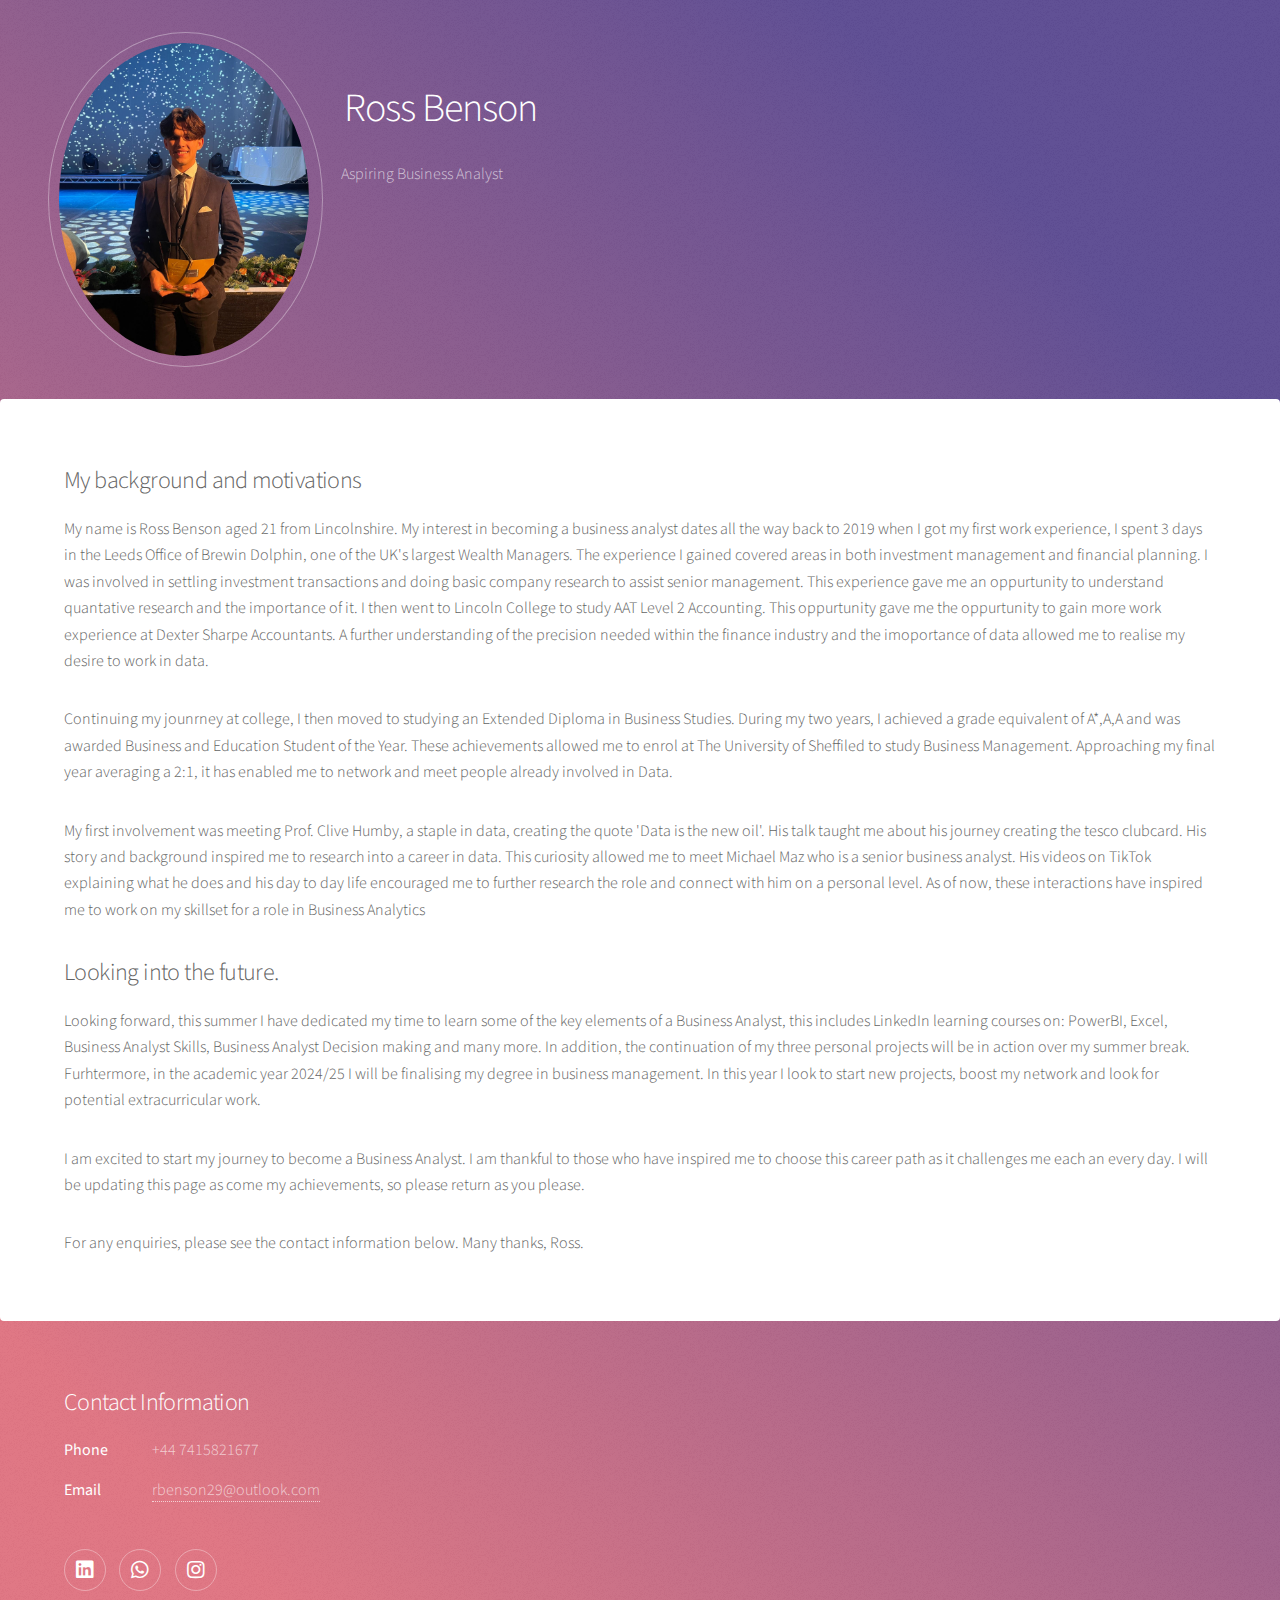
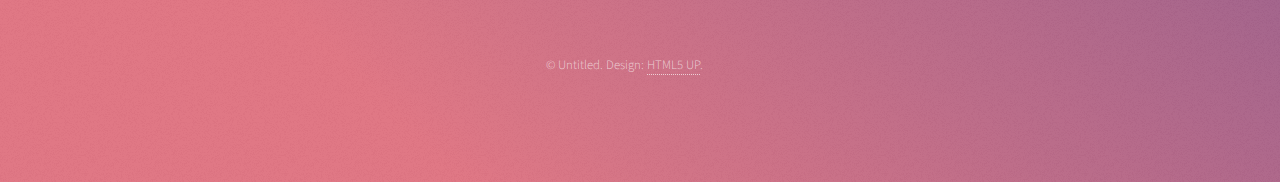
==== generic.html @ bcd122ef "Add files via upload" ====
<!DOCTYPE HTML>
<!--
	Stellar by HTML5 UP
	html5up.net | @ajlkn
	Free for personal and commercial use under the CCA 3.0 license (html5up.net/license)
-->
<html>
	<head>
		<title>Ross Benson - Information Page</title>
		<meta charset="utf-8" />
		<meta name="viewport" content="width=device-width, initial-scale=1, user-scalable=no" />
		<link rel="stylesheet" href="assets/css/main.css" />
		<noscript><link rel="stylesheet" href="assets/css/noscript.css" /></noscript>
	</head>
	<body class="is-preload">

		<!-- Wrapper -->
			<div id="wrapper">

				<!-- Header -->		
			</div>
			<section id="intro" class="main">
				<div class="spotlight">
					<div class="content">
						<header class="major">
						</header>
						<ul class="actions">
					<div style="display: flex; align-items: flex-start;">	
					<span class="image"><img src="images/Profilephoto.jpeg" alt="" style="margin-right: 2px; width: 250px;"/></span>
					<div>
						</header>
							<br>
							<br>
								<h1>&nbsp;&nbsp;&nbsp;Ross Benson</h1>
								<p>&nbsp;&nbsp;&nbsp;&nbsp;&nbsp;&nbsp;Aspiring Business Analyst</p>
					</div>
				</div>
			</section>
			

				<!-- Main -->
					<div id="main">

						<!-- Content -->
							<section id="content" class="main">
								<h2>My background and motivations</h2>
								<p>My name is Ross Benson aged 21 from Lincolnshire. My interest in becoming a business analyst dates all the way back to 2019 when I got my first work experience, I spent 3 days in the Leeds Office of Brewin Dolphin, one of the UK's largest Wealth Managers. The experience I gained covered areas in both investment management and financial planning. I was involved in settling investment transactions and doing basic company research to assist senior management. This experience gave me an oppurtunity to understand quantative research and the importance of it. I then went to Lincoln College to study AAT Level 2 Accounting. This oppurtunity gave me the oppurtunity to gain more work experience at Dexter Sharpe Accountants. A further understanding of the precision needed within the finance industry and the imoportance of data allowed me to realise my desire to work in data. </p>
								<p>Continuing my jounrney at college, I then moved to studying an Extended Diploma in Business Studies. During my two years, I achieved a grade equivalent of A*,A,A and was awarded Business and Education Student of the Year. These achievements allowed me to enrol at The University of Sheffiled to study Business Management. Approaching my final year averaging a 2:1, it has enabled me to network and meet people already involved in Data. </p>
								<p>My first involvement was meeting Prof. Clive Humby, a staple in data, creating the quote 'Data is the new oil'. His talk taught me about his journey creating the tesco clubcard. His story and background inspired me to research into a career in data. This curiosity allowed me to meet Michael Maz who is a senior business analyst. His videos on TikTok explaining what he does and his day to day life encouraged me to further research the role and connect with him on a personal level. As of now, these interactions have inspired me to work on my skillset for a role in Business Analytics </p>
								<h2>Looking into the future.</h2>
								<p>Looking forward, this summer I have dedicated my time to learn some of the key elements of a Business Analyst, this includes LinkedIn learning courses on: PowerBI, Excel, Business Analyst Skills, Business Analyst Decision making and many more. In addition, the continuation of my three personal projects will be in action over my summer break. Furhtermore, in the academic year 2024/25 I will be finalising my degree in business management. In this year I look to start new projects, boost my network and look for potential extracurricular work.</p>
								<p>I am excited to start my journey to become a Business Analyst. I am thankful to those who have inspired me to choose this career path as it challenges me each an every day. I will be updating this page as come my achievements, so please return as you please.</p>
								<p>For any enquiries, please see the contact information below. Many thanks, Ross.</p>
							</section>

					</div>
				<!-- Footer -->
				<footer id="footer">
					<section>
						<h2>Contact Information</h2>
						<dl class="alt">
							<dt>Phone</dt>
							<dd>+44 7415821677</dd>
							<dt>Email</dt>
							<dd><a href="#">rbenson29@outlook.com</a></dd>
						</dl>
						<ul class="icons">
							<li><a href="https://www.linkedin.com/in/ross-benson-43088316a" class="icon brands fa-linkedin alt"><span class="label">LinkedIn</span></a></li>
								<li><a href="https://wa.link/rz2y3f" class="icon brands fa-whatsapp alt"><span class="label">Facebook</span></a></li>
								<li><a href="https://www.instagram.com/rbenson__/" class="icon brands fa-instagram alt"><span class="label">Instagram</span></a></li>
						</ul>
					</section>
					<p class="copyright">&copy; Untitled. Design: <a href="https://html5up.net">HTML5 UP</a>.</p>
				</footer>

		</div>

		<!-- Scripts -->
			<script src="assets/js/jquery.min.js"></script>
			<script src="assets/js/jquery.scrollex.min.js"></script>
			<script src="assets/js/jquery.scrolly.min.js"></script>
			<script src="assets/js/browser.min.js"></script>
			<script src="assets/js/breakpoints.min.js"></script>
			<script src="assets/js/util.js"></script>
			<script src="assets/js/main.js"></script>

	</body>
</html>
---- assets/css/main.css ----
@import url(fontawesome-all.min.css);
@import 'https://fonts.googleapis.com/css?family=Source+Sans+Pro:300,400';

/*
	Stellar by HTML5 UP
	html5up.net | @ajlkn
	Free for personal and commercial use under the CCA 3.0 license (html5up.net/license)
*/

html, body, div, span, applet, object,
iframe, h1, h2, h3, h4, h5, h6, p, blockquote,
pre, a, abbr, acronym, address, big, cite,
code, del, dfn, em, img, ins, kbd, q, s, samp,
small, strike, strong, sub, sup, tt, var, b,
u, i, center, dl, dt, dd, ol, ul, li, fieldset,
form, label, legend, table, caption, tbody,
tfoot, thead, tr, th, td, article, aside,
canvas, details, embed, figure, figcaption,
footer, header, hgroup, menu, nav, output, ruby,
section, summary, time, mark, audio, video {
	margin: 0;
	padding: 0;
	border: 0;
	font-size: 100%;
	font: inherit;
	vertical-align: baseline;}

article, aside, details, figcaption, figure,
footer, header, hgroup, menu, nav, section {
	display: block;}

body {
	line-height: 1;
}

ol, ul {
	list-style: none;
}

blockquote, q {
	quotes: none;
}

	blockquote:before, blockquote:after, q:before, q:after {
		content: '';
		content: none;
	}

table {
	border-collapse: collapse;
	border-spacing: 0;
}

body {
	-webkit-text-size-adjust: none;
}

mark {
	background-color: transparent;
	color: inherit;
}

input::-moz-focus-inner {
	border: 0;
	padding: 0;
}

input, select, textarea {
	-moz-appearance: none;
	-webkit-appearance: none;
	-ms-appearance: none;
	appearance: none;
}

/* Basic */

	@-ms-viewport {
		width: device-width;
	}

	body {
		-ms-overflow-style: scrollbar;
	}

	@media screen and (max-width: 480px) {

		html, body {
			min-width: 320px;
		}

	}

	html {
		box-sizing: border-box;
	}

	*, *:before, *:after {
		box-sizing: inherit;
	}

	body {
		background-color: #935d8c;
		background-image: url("images/overlay.png"), -moz-linear-gradient(45deg, #e37682 15%, #5f4d93 85%);
		background-image: url("images/overlay.png"), -webkit-linear-gradient(45deg, #e37682 15%, #5f4d93 85%);
		background-image: url("images/overlay.png"), -ms-linear-gradient(45deg, #e37682 15%, #5f4d93 85%);
		background-image: url("images/overlay.png"), linear-gradient(45deg, #e37682 15%, #5f4d93 85%);
	}

		body.is-preload *, body.is-preload *:before, body.is-preload *:after {
			-moz-animation: none !important;
			-webkit-animation: none !important;
			-ms-animation: none !important;
			animation: none !important;
			-moz-transition: none !important;
			-webkit-transition: none !important;
			-ms-transition: none !important;
			transition: none !important;
		}

/* Type */

	body {
		background-color: #935d8c;
		color: rgba(255, 255, 255, 0.65);
	}

	body, input, select, textarea {
		font-family: "Source Sans Pro", Helvetica, sans-serif;
		font-size: 17pt;
		font-weight: 300;
		line-height: 1.65;
	}

		@media screen and (max-width: 1680px) {

			body, input, select, textarea {
				font-size: 14pt;
			}

		}

		@media screen and (max-width: 1280px) {

			body, input, select, textarea {
				font-size: 12pt;
			}

		}

		@media screen and (max-width: 360px) {

			body, input, select, textarea {
				font-size: 11pt;
			}

		}

	a {
		-moz-transition: color 0.2s ease, border-bottom 0.2s ease;
		-webkit-transition: color 0.2s ease, border-bottom 0.2s ease;
		-ms-transition: color 0.2s ease, border-bottom 0.2s ease;
		transition: color 0.2s ease, border-bottom 0.2s ease;
		text-decoration: none;
		border-bottom: dotted 1px;
		color: inherit;
	}

		a:hover {
			border-bottom-color: transparent;
		}

	strong, b {
		font-weight: 400;
	}

	em, i {
		font-style: italic;
	}

	p {
		margin: 0 0 2em 0;
	}

		p.content {
			-moz-columns: 20em 2;
			-webkit-columns: 20em 2;
			-ms-columns: 20em 2;
			columns: 20em 2;
			-moz-column-gap: 2em;
			-webkit-column-gap: 2em;
			-ms-column-gap: 2em;
			column-gap: 2em;
			text-align: justify;
		}

	h1, h2, h3, h4, h5, h6 {
		font-weight: 300;
		line-height: 1.5;
		margin: 0 0 0.7em 0;
		letter-spacing: -0.025em;
	}

		h1 a, h2 a, h3 a, h4 a, h5 a, h6 a {
			color: inherit;
			text-decoration: none;
		}

	h1 {
		font-size: 2.5em;
		line-height: 1.2;
	}

	h2 {
		font-size: 1.5em;
	}

	h3 {
		font-size: 1.25em;
	}

	h4 {
		font-size: 1.1em;
	}

	h5 {
		font-size: 0.9em;
	}

	h6 {
		font-size: 0.7em;
	}

	@media screen and (max-width: 736px) {

		h1 {
			font-size: 2em;
		}

	}

	sub {
		font-size: 0.8em;
		position: relative;
		top: 0.5em;
	}

	sup {
		font-size: 0.8em;
		position: relative;
		top: -0.5em;
	}

	blockquote {
		border-left: solid 4px;
		font-style: italic;
		margin: 0 0 2em 0;
		padding: 0.5em 0 0.5em 2em;
	}

	code {
		border-radius: 8px;
		border: solid 1px;
		font-family: "Courier New", monospace;
		font-size: 0.9em;
		margin: 0 0.25em;
		padding: 0.25em 0.65em;
	}

	pre {
		-webkit-overflow-scrolling: touch;
		font-family: "Courier New", monospace;
		font-size: 0.9em;
		margin: 0 0 2em 0;
	}

		pre code {
			display: block;
			line-height: 1.75;
			padding: 1em 1.5em;
			overflow-x: auto;
		}

	hr {
		border: 0;
		border-bottom: solid 1px;
		margin: 2em 0;
	}

		hr.major {
			margin: 3em 0;
		}

	.align-left {
		text-align: left;
	}

	.align-center {
		text-align: center;
	}

	.align-right {
		text-align: right;
	}

	input, select, textarea {
		color: #ffffff;
	}

	a:hover {
		color: #ffffff;
	}

	strong, b {
		color: #ffffff;
	}

	h1, h2, h3, h4, h5, h6 {
		color: #ffffff;
	}

	blockquote {
		border-left-color: rgba(255, 255, 255, 0.35);
	}

	code {
		background: rgba(255, 255, 255, 0.075);
		border-color: rgba(255, 255, 255, 0.35);
	}

	hr {
		border-bottom-color: rgba(255, 255, 255, 0.35);
	}

/* Row */

	.row {
		display: flex;
		flex-wrap: wrap;
		box-sizing: border-box;
		align-items: stretch;
	}

		.row > * {
			box-sizing: border-box;
		}

		.row.gtr-uniform > * > :last-child {
			margin-bottom: 0;
		}

		.row.aln-left {
			justify-content: flex-start;
		}

		.row.aln-center {
			justify-content: center;
		}

		.row.aln-right {
			justify-content: flex-end;
		}

		.row.aln-top {
			align-items: flex-start;
		}

		.row.aln-middle {
			align-items: center;
		}

		.row.aln-bottom {
			align-items: flex-end;
		}

		.row > .imp {
			order: -1;
		}

		.row > .col-1 {
			width: 8.33333%;
		}

		.row > .off-1 {
			margin-left: 8.33333%;
		}

		.row > .col-2 {
			width: 16.66667%;
		}

		.row > .off-2 {
			margin-left: 16.66667%;
		}

		.row > .col-3 {
			width: 25%;
		}

		.row > .off-3 {
			margin-left: 25%;
		}

		.row > .col-4 {
			width: 33.33333%;
		}

		.row > .off-4 {
			margin-left: 33.33333%;
		}

		.row > .col-5 {
			width: 41.66667%;
		}

		.row > .off-5 {
			margin-left: 41.66667%;
		}

		.row > .col-6 {
			width: 50%;
		}

		.row > .off-6 {
			margin-left: 50%;
		}

		.row > .col-7 {
			width: 58.33333%;
		}

		.row > .off-7 {
			margin-left: 58.33333%;
		}

		.row > .col-8 {
			width: 66.66667%;
		}

		.row > .off-8 {
			margin-left: 66.66667%;
		}

		.row > .col-9 {
			width: 75%;
		}

		.row > .off-9 {
			margin-left: 75%;
		}

		.row > .col-10 {
			width: 83.33333%;
		}

		.row > .off-10 {
			margin-left: 83.33333%;
		}

		.row > .col-11 {
			width: 91.66667%;
		}

		.row > .off-11 {
			margin-left: 91.66667%;
		}

		.row > .col-12 {
			width: 100%;
		}

		.row > .off-12 {
			margin-left: 100%;
		}

		.row.gtr-0 {
			margin-top: 0;
			margin-left: 0em;
		}

			.row.gtr-0 > * {
				padding: 0 0 0 0em;
			}

			.row.gtr-0.gtr-uniform {
				margin-top: 0em;
			}

				.row.gtr-0.gtr-uniform > * {
					padding-top: 0em;
				}

		.row.gtr-25 {
			margin-top: 0;
			margin-left: -0.375em;
		}

			.row.gtr-25 > * {
				padding: 0 0 0 0.375em;
			}

			.row.gtr-25.gtr-uniform {
				margin-top: -0.375em;
			}

				.row.gtr-25.gtr-uniform > * {
					padding-top: 0.375em;
				}

		.row.gtr-50 {
			margin-top: 0;
			margin-left: -0.75em;
		}

			.row.gtr-50 > * {
				padding: 0 0 0 0.75em;
			}

			.row.gtr-50.gtr-uniform {
				margin-top: -0.75em;
			}

				.row.gtr-50.gtr-uniform > * {
					padding-top: 0.75em;
				}

		.row {
			margin-top: 0;
			margin-left: -1.5em;
		}

			.row > * {
				padding: 0 0 0 1.5em;
			}

			.row.gtr-uniform {
				margin-top: -1.5em;
			}

				.row.gtr-uniform > * {
					padding-top: 1.5em;
				}

		.row.gtr-150 {
			margin-top: 0;
			margin-left: -2.25em;
		}

			.row.gtr-150 > * {
				padding: 0 0 0 2.25em;
			}

			.row.gtr-150.gtr-uniform {
				margin-top: -2.25em;
			}

				.row.gtr-150.gtr-uniform > * {
					padding-top: 2.25em;
				}

		.row.gtr-200 {
			margin-top: 0;
			margin-left: -3em;
		}

			.row.gtr-200 > * {
				padding: 0 0 0 3em;
			}

			.row.gtr-200.gtr-uniform {
				margin-top: -3em;
			}

				.row.gtr-200.gtr-uniform > * {
					padding-top: 3em;
				}

		@media screen and (max-width: 1680px) {

			.row {
				display: flex;
				flex-wrap: wrap;
				box-sizing: border-box;
				align-items: stretch;
			}

				.row > * {
					box-sizing: border-box;
				}

				.row.gtr-uniform > * > :last-child {
					margin-bottom: 0;
				}

				.row.aln-left {
					justify-content: flex-start;
				}

				.row.aln-center {
					justify-content: center;
				}

				.row.aln-right {
					justify-content: flex-end;
				}

				.row.aln-top {
					align-items: flex-start;
				}

				.row.aln-middle {
					align-items: center;
				}

				.row.aln-bottom {
					align-items: flex-end;
				}

				.row > .imp-xlarge {
					order: -1;
				}

				.row > .col-1-xlarge {
					width: 8.33333%;
				}

				.row > .off-1-xlarge {
					margin-left: 8.33333%;
				}

				.row > .col-2-xlarge {
					width: 16.66667%;
				}

				.row > .off-2-xlarge {
					margin-left: 16.66667%;
				}

				.row > .col-3-xlarge {
					width: 25%;
				}

				.row > .off-3-xlarge {
					margin-left: 25%;
				}

				.row > .col-4-xlarge {
					width: 33.33333%;
				}

				.row > .off-4-xlarge {
					margin-left: 33.33333%;
				}

				.row > .col-5-xlarge {
					width: 41.66667%;
				}

				.row > .off-5-xlarge {
					margin-left: 41.66667%;
				}

				.row > .col-6-xlarge {
					width: 50%;
				}

				.row > .off-6-xlarge {
					margin-left: 50%;
				}

				.row > .col-7-xlarge {
					width: 58.33333%;
				}

				.row > .off-7-xlarge {
					margin-left: 58.33333%;
				}

				.row > .col-8-xlarge {
					width: 66.66667%;
				}

				.row > .off-8-xlarge {
					margin-left: 66.66667%;
				}

				.row > .col-9-xlarge {
					width: 75%;
				}

				.row > .off-9-xlarge {
					margin-left: 75%;
				}

				.row > .col-10-xlarge {
					width: 83.33333%;
				}

				.row > .off-10-xlarge {
					margin-left: 83.33333%;
				}

				.row > .col-11-xlarge {
					width: 91.66667%;
				}

				.row > .off-11-xlarge {
					margin-left: 91.66667%;
				}

				.row > .col-12-xlarge {
					width: 100%;
				}

				.row > .off-12-xlarge {
					margin-left: 100%;
				}

				.row.gtr-0 {
					margin-top: 0;
					margin-left: 0em;
				}

					.row.gtr-0 > * {
						padding: 0 0 0 0em;
					}

					.row.gtr-0.gtr-uniform {
						margin-top: 0em;
					}

						.row.gtr-0.gtr-uniform > * {
							padding-top: 0em;
						}

				.row.gtr-25 {
					margin-top: 0;
					margin-left: -0.375em;
				}

					.row.gtr-25 > * {
						padding: 0 0 0 0.375em;
					}

					.row.gtr-25.gtr-uniform {
						margin-top: -0.375em;
					}

						.row.gtr-25.gtr-uniform > * {
							padding-top: 0.375em;
						}

				.row.gtr-50 {
					margin-top: 0;
					margin-left: -0.75em;
				}

					.row.gtr-50 > * {
						padding: 0 0 0 0.75em;
					}

					.row.gtr-50.gtr-uniform {
						margin-top: -0.75em;
					}

						.row.gtr-50.gtr-uniform > * {
							padding-top: 0.75em;
						}

				.row {
					margin-top: 0;
					margin-left: -1.5em;
				}

					.row > * {
						padding: 0 0 0 1.5em;
					}

					.row.gtr-uniform {
						margin-top: -1.5em;
					}

						.row.gtr-uniform > * {
							padding-top: 1.5em;
						}

				.row.gtr-150 {
					margin-top: 0;
					margin-left: -2.25em;
				}

					.row.gtr-150 > * {
						padding: 0 0 0 2.25em;
					}

					.row.gtr-150.gtr-uniform {
						margin-top: -2.25em;
					}

						.row.gtr-150.gtr-uniform > * {
							padding-top: 2.25em;
						}

				.row.gtr-200 {
					margin-top: 0;
					margin-left: -3em;
				}

					.row.gtr-200 > * {
						padding: 0 0 0 3em;
					}

					.row.gtr-200.gtr-uniform {
						margin-top: -3em;
					}

						.row.gtr-200.gtr-uniform > * {
							padding-top: 3em;
						}

		}

		@media screen and (max-width: 1280px) {

			.row {
				display: flex;
				flex-wrap: wrap;
				box-sizing: border-box;
				align-items: stretch;
			}

				.row > * {
					box-sizing: border-box;
				}

				.row.gtr-uniform > * > :last-child {
					margin-bottom: 0;
				}

				.row.aln-left {
					justify-content: flex-start;
				}

				.row.aln-center {
					justify-content: center;
				}

				.row.aln-right {
					justify-content: flex-end;
				}

				.row.aln-top {
					align-items: flex-start;
				}

				.row.aln-middle {
					align-items: center;
				}

				.row.aln-bottom {
					align-items: flex-end;
				}

				.row > .imp-large {
					order: -1;
				}

				.row > .col-1-large {
					width: 8.33333%;
				}

				.row > .off-1-large {
					margin-left: 8.33333%;
				}

				.row > .col-2-large {
					width: 16.66667%;
				}

				.row > .off-2-large {
					margin-left: 16.66667%;
				}

				.row > .col-3-large {
					width: 25%;
				}

				.row > .off-3-large {
					margin-left: 25%;
				}

				.row > .col-4-large {
					width: 33.33333%;
				}

				.row > .off-4-large {
					margin-left: 33.33333%;
				}

				.row > .col-5-large {
					width: 41.66667%;
				}

				.row > .off-5-large {
					margin-left: 41.66667%;
				}

				.row > .col-6-large {
					width: 50%;
				}

				.row > .off-6-large {
					margin-left: 50%;
				}

				.row > .col-7-large {
					width: 58.33333%;
				}

				.row > .off-7-large {
					margin-left: 58.33333%;
				}

				.row > .col-8-large {
					width: 66.66667%;
				}

				.row > .off-8-large {
					margin-left: 66.66667%;
				}

				.row > .col-9-large {
					width: 75%;
				}

				.row > .off-9-large {
					margin-left: 75%;
				}

				.row > .col-10-large {
					width: 83.33333%;
				}

				.row > .off-10-large {
					margin-left: 83.33333%;
				}

				.row > .col-11-large {
					width: 91.66667%;
				}

				.row > .off-11-large {
					margin-left: 91.66667%;
				}

				.row > .col-12-large {
					width: 100%;
				}

				.row > .off-12-large {
					margin-left: 100%;
				}

				.row.gtr-0 {
					margin-top: 0;
					margin-left: 0em;
				}

					.row.gtr-0 > * {
						padding: 0 0 0 0em;
					}

					.row.gtr-0.gtr-uniform {
						margin-top: 0em;
					}

						.row.gtr-0.gtr-uniform > * {
							padding-top: 0em;
						}

				.row.gtr-25 {
					margin-top: 0;
					margin-left: -0.375em;
				}

					.row.gtr-25 > * {
						padding: 0 0 0 0.375em;
					}

					.row.gtr-25.gtr-uniform {
						margin-top: -0.375em;
					}

						.row.gtr-25.gtr-uniform > * {
							padding-top: 0.375em;
						}

				.row.gtr-50 {
					margin-top: 0;
					margin-left: -0.75em;
				}

					.row.gtr-50 > * {
						padding: 0 0 0 0.75em;
					}

					.row.gtr-50.gtr-uniform {
						margin-top: -0.75em;
					}

						.row.gtr-50.gtr-uniform > * {
							padding-top: 0.75em;
						}

				.row {
					margin-top: 0;
					margin-left: -1.5em;
				}

					.row > * {
						padding: 0 0 0 1.5em;
					}

					.row.gtr-uniform {
						margin-top: -1.5em;
					}

						.row.gtr-uniform > * {
							padding-top: 1.5em;
						}

				.row.gtr-150 {
					margin-top: 0;
					margin-left: -2.25em;
				}

					.row.gtr-150 > * {
						padding: 0 0 0 2.25em;
					}

					.row.gtr-150.gtr-uniform {
						margin-top: -2.25em;
					}

						.row.gtr-150.gtr-uniform > * {
							padding-top: 2.25em;
						}

				.row.gtr-200 {
					margin-top: 0;
					margin-left: -3em;
				}

					.row.gtr-200 > * {
						padding: 0 0 0 3em;
					}

					.row.gtr-200.gtr-uniform {
						margin-top: -3em;
					}

						.row.gtr-200.gtr-uniform > * {
							padding-top: 3em;
						}

		}

		@media screen and (max-width: 980px) {

			.row {
				display: flex;
				flex-wrap: wrap;
				box-sizing: border-box;
				align-items: stretch;
			}

				.row > * {
					box-sizing: border-box;
				}

				.row.gtr-uniform > * > :last-child {
					margin-bottom: 0;
				}

				.row.aln-left {
					justify-content: flex-start;
				}

				.row.aln-center {
					justify-content: center;
				}

				.row.aln-right {
					justify-content: flex-end;
				}

				.row.aln-top {
					align-items: flex-start;
				}

				.row.aln-middle {
					align-items: center;
				}

				.row.aln-bottom {
					align-items: flex-end;
				}

				.row > .imp-medium {
					order: -1;
				}

				.row > .col-1-medium {
					width: 8.33333%;
				}

				.row > .off-1-medium {
					margin-left: 8.33333%;
				}

				.row > .col-2-medium {
					width: 16.66667%;
				}

				.row > .off-2-medium {
					margin-left: 16.66667%;
				}

				.row > .col-3-medium {
					width: 25%;
				}

				.row > .off-3-medium {
					margin-left: 25%;
				}

				.row > .col-4-medium {
					width: 33.33333%;
				}

				.row > .off-4-medium {
					margin-left: 33.33333%;
				}

				.row > .col-5-medium {
					width: 41.66667%;
				}

				.row > .off-5-medium {
					margin-left: 41.66667%;
				}

				.row > .col-6-medium {
					width: 50%;
				}

				.row > .off-6-medium {
					margin-left: 50%;
				}

				.row > .col-7-medium {
					width: 58.33333%;
				}

				.row > .off-7-medium {
					margin-left: 58.33333%;
				}

				.row > .col-8-medium {
					width: 66.66667%;
				}

				.row > .off-8-medium {
					margin-left: 66.66667%;
				}

				.row > .col-9-medium {
					width: 75%;
				}

				.row > .off-9-medium {
					margin-left: 75%;
				}

				.row > .col-10-medium {
					width: 83.33333%;
				}

				.row > .off-10-medium {
					margin-left: 83.33333%;
				}

				.row > .col-11-medium {
					width: 91.66667%;
				}

				.row > .off-11-medium {
					margin-left: 91.66667%;
				}

				.row > .col-12-medium {
					width: 100%;
				}

				.row > .off-12-medium {
					margin-left: 100%;
				}

				.row.gtr-0 {
					margin-top: 0;
					margin-left: 0em;
				}

					.row.gtr-0 > * {
						padding: 0 0 0 0em;
					}

					.row.gtr-0.gtr-uniform {
						margin-top: 0em;
					}

						.row.gtr-0.gtr-uniform > * {
							padding-top: 0em;
						}

				.row.gtr-25 {
					margin-top: 0;
					margin-left: -0.375em;
				}

					.row.gtr-25 > * {
						padding: 0 0 0 0.375em;
					}

					.row.gtr-25.gtr-uniform {
						margin-top: -0.375em;
					}

						.row.gtr-25.gtr-uniform > * {
							padding-top: 0.375em;
						}

				.row.gtr-50 {
					margin-top: 0;
					margin-left: -0.75em;
				}

					.row.gtr-50 > * {
						padding: 0 0 0 0.75em;
					}

					.row.gtr-50.gtr-uniform {
						margin-top: -0.75em;
					}

						.row.gtr-50.gtr-uniform > * {
							padding-top: 0.75em;
						}

				.row {
					margin-top: 0;
					margin-left: -1.5em;
				}

					.row > * {
						padding: 0 0 0 1.5em;
					}

					.row.gtr-uniform {
						margin-top: -1.5em;
					}

						.row.gtr-uniform > * {
							padding-top: 1.5em;
						}

				.row.gtr-150 {
					margin-top: 0;
					margin-left: -2.25em;
				}

					.row.gtr-150 > * {
						padding: 0 0 0 2.25em;
					}

					.row.gtr-150.gtr-uniform {
						margin-top: -2.25em;
					}

						.row.gtr-150.gtr-uniform > * {
							padding-top: 2.25em;
						}

				.row.gtr-200 {
					margin-top: 0;
					margin-left: -3em;
				}

					.row.gtr-200 > * {
						padding: 0 0 0 3em;
					}

					.row.gtr-200.gtr-uniform {
						margin-top: -3em;
					}

						.row.gtr-200.gtr-uniform > * {
							padding-top: 3em;
						}

		}

		@media screen and (max-width: 736px) {

			.row {
				display: flex;
				flex-wrap: wrap;
				box-sizing: border-box;
				align-items: stretch;
			}

				.row > * {
					box-sizing: border-box;
				}

				.row.gtr-uniform > * > :last-child {
					margin-bottom: 0;
				}

				.row.aln-left {
					justify-content: flex-start;
				}

				.row.aln-center {
					justify-content: center;
				}

				.row.aln-right {
					justify-content: flex-end;
				}

				.row.aln-top {
					align-items: flex-start;
				}

				.row.aln-middle {
					align-items: center;
				}

				.row.aln-bottom {
					align-items: flex-end;
				}

				.row > .imp-small {
					order: -1;
				}

				.row > .col-1-small {
					width: 8.33333%;
				}

				.row > .off-1-small {
					margin-left: 8.33333%;
				}

				.row > .col-2-small {
					width: 16.66667%;
				}

				.row > .off-2-small {
					margin-left: 16.66667%;
				}

				.row > .col-3-small {
					width: 25%;
				}

				.row > .off-3-small {
					margin-left: 25%;
				}

				.row > .col-4-small {
					width: 33.33333%;
				}

				.row > .off-4-small {
					margin-left: 33.33333%;
				}

				.row > .col-5-small {
					width: 41.66667%;
				}

				.row > .off-5-small {
					margin-left: 41.66667%;
				}

				.row > .col-6-small {
					width: 50%;
				}

				.row > .off-6-small {
					margin-left: 50%;
				}

				.row > .col-7-small {
					width: 58.33333%;
				}

				.row > .off-7-small {
					margin-left: 58.33333%;
				}

				.row > .col-8-small {
					width: 66.66667%;
				}

				.row > .off-8-small {
					margin-left: 66.66667%;
				}

				.row > .col-9-small {
					width: 75%;
				}

				.row > .off-9-small {
					margin-left: 75%;
				}

				.row > .col-10-small {
					width: 83.33333%;
				}

				.row > .off-10-small {
					margin-left: 83.33333%;
				}

				.row > .col-11-small {
					width: 91.66667%;
				}

				.row > .off-11-small {
					margin-left: 91.66667%;
				}

				.row > .col-12-small {
					width: 100%;
				}

				.row > .off-12-small {
					margin-left: 100%;
				}

				.row.gtr-0 {
					margin-top: 0;
					margin-left: 0em;
				}

					.row.gtr-0 > * {
						padding: 0 0 0 0em;
					}

					.row.gtr-0.gtr-uniform {
						margin-top: 0em;
					}

						.row.gtr-0.gtr-uniform > * {
							padding-top: 0em;
						}

				.row.gtr-25 {
					margin-top: 0;
					margin-left: -0.25em;
				}

					.row.gtr-25 > * {
						padding: 0 0 0 0.25em;
					}

					.row.gtr-25.gtr-uniform {
						margin-top: -0.25em;
					}

						.row.gtr-25.gtr-uniform > * {
							padding-top: 0.25em;
						}

				.row.gtr-50 {
					margin-top: 0;
					margin-left: -0.5em;
				}

					.row.gtr-50 > * {
						padding: 0 0 0 0.5em;
					}

					.row.gtr-50.gtr-uniform {
						margin-top: -0.5em;
					}

						.row.gtr-50.gtr-uniform > * {
							padding-top: 0.5em;
						}

				.row {
					margin-top: 0;
					margin-left: -1em;
				}

					.row > * {
						padding: 0 0 0 1em;
					}

					.row.gtr-uniform {
						margin-top: -1em;
					}

						.row.gtr-uniform > * {
							padding-top: 1em;
						}

				.row.gtr-150 {
					margin-top: 0;
					margin-left: -1.5em;
				}

					.row.gtr-150 > * {
						padding: 0 0 0 1.5em;
					}

					.row.gtr-150.gtr-uniform {
						margin-top: -1.5em;
					}

						.row.gtr-150.gtr-uniform > * {
							padding-top: 1.5em;
						}

				.row.gtr-200 {
					margin-top: 0;
					margin-left: -2em;
				}

					.row.gtr-200 > * {
						padding: 0 0 0 2em;
					}

					.row.gtr-200.gtr-uniform {
						margin-top: -2em;
					}

						.row.gtr-200.gtr-uniform > * {
							padding-top: 2em;
						}

		}

		@media screen and (max-width: 480px) {

			.row {
				display: flex;
				flex-wrap: wrap;
				box-sizing: border-box;
				align-items: stretch;
			}

				.row > * {
					box-sizing: border-box;
				}

				.row.gtr-uniform > * > :last-child {
					margin-bottom: 0;
				}

				.row.aln-left {
					justify-content: flex-start;
				}

				.row.aln-center {
					justify-content: center;
				}

				.row.aln-right {
					justify-content: flex-end;
				}

				.row.aln-top {
					align-items: flex-start;
				}

				.row.aln-middle {
					align-items: center;
				}

				.row.aln-bottom {
					align-items: flex-end;
				}

				.row > .imp-xsmall {
					order: -1;
				}

				.row > .col-1-xsmall {
					width: 8.33333%;
				}

				.row > .off-1-xsmall {
					margin-left: 8.33333%;
				}

				.row > .col-2-xsmall {
					width: 16.66667%;
				}

				.row > .off-2-xsmall {
					margin-left: 16.66667%;
				}

				.row > .col-3-xsmall {
					width: 25%;
				}

				.row > .off-3-xsmall {
					margin-left: 25%;
				}

				.row > .col-4-xsmall {
					width: 33.33333%;
				}

				.row > .off-4-xsmall {
					margin-left: 33.33333%;
				}

				.row > .col-5-xsmall {
					width: 41.66667%;
				}

				.row > .off-5-xsmall {
					margin-left: 41.66667%;
				}

				.row > .col-6-xsmall {
					width: 50%;
				}

				.row > .off-6-xsmall {
					margin-left: 50%;
				}

				.row > .col-7-xsmall {
					width: 58.33333%;
				}

				.row > .off-7-xsmall {
					margin-left: 58.33333%;
				}

				.row > .col-8-xsmall {
					width: 66.66667%;
				}

				.row > .off-8-xsmall {
					margin-left: 66.66667%;
				}

				.row > .col-9-xsmall {
					width: 75%;
				}

				.row > .off-9-xsmall {
					margin-left: 75%;
				}

				.row > .col-10-xsmall {
					width: 83.33333%;
				}

				.row > .off-10-xsmall {
					margin-left: 83.33333%;
				}

				.row > .col-11-xsmall {
					width: 91.66667%;
				}

				.row > .off-11-xsmall {
					margin-left: 91.66667%;
				}

				.row > .col-12-xsmall {
					width: 100%;
				}

				.row > .off-12-xsmall {
					margin-left: 100%;
				}

				.row.gtr-0 {
					margin-top: 0;
					margin-left: 0em;
				}

					.row.gtr-0 > * {
						padding: 0 0 0 0em;
					}

					.row.gtr-0.gtr-uniform {
						margin-top: 0em;
					}

						.row.gtr-0.gtr-uniform > * {
							padding-top: 0em;
						}

				.row.gtr-25 {
					margin-top: 0;
					margin-left: -0.3125em;
				}

					.row.gtr-25 > * {
						padding: 0 0 0 0.3125em;
					}

					.row.gtr-25.gtr-uniform {
						margin-top: -0.3125em;
					}

						.row.gtr-25.gtr-uniform > * {
							padding-top: 0.3125em;
						}

				.row.gtr-50 {
					margin-top: 0;
					margin-left: -0.625em;
				}

					.row.gtr-50 > * {
						padding: 0 0 0 0.625em;
					}

					.row.gtr-50.gtr-uniform {
						margin-top: -0.625em;
					}

						.row.gtr-50.gtr-uniform > * {
							padding-top: 0.625em;
						}

				.row {
					margin-top: 0;
					margin-left: -1.25em;
				}

					.row > * {
						padding: 0 0 0 1.25em;
					}

					.row.gtr-uniform {
						margin-top: -1.25em;
					}

						.row.gtr-uniform > * {
							padding-top: 1.25em;
						}

				.row.gtr-150 {
					margin-top: 0;
					margin-left: -1.875em;
				}

					.row.gtr-150 > * {
						padding: 0 0 0 1.875em;
					}

					.row.gtr-150.gtr-uniform {
						margin-top: -1.875em;
					}

						.row.gtr-150.gtr-uniform > * {
							padding-top: 1.875em;
						}

				.row.gtr-200 {
					margin-top: 0;
					margin-left: -2.5em;
				}

					.row.gtr-200 > * {
						padding: 0 0 0 2.5em;
					}

					.row.gtr-200.gtr-uniform {
						margin-top: -2.5em;
					}

						.row.gtr-200.gtr-uniform > * {
							padding-top: 2.5em;
						}

		}

/* Box */

	.box {
		border-radius: 8px;
		border: solid;
		margin-bottom: 2em;
		padding: 1.5em;
	}

		.box > :last-child,
		.box > :last-child > :last-child,
		.box > :last-child > :last-child > :last-child {
			margin-bottom: 0;
		}

		.box.alt {
			border: 0;
			border-radius: 0;
			padding: 0;
		}

	.box {
		border-color: rgba(255, 255, 255, 0.35);
	}

/* Button */

	input[type="submit"],
	input[type="reset"],
	input[type="button"],
	button,
	.button {
		-moz-appearance: none;
		-webkit-appearance: none;
		-ms-appearance: none;
		appearance: none;
		-moz-transition: background-color 0.2s ease-in-out, color 0.2s ease-in-out;
		-webkit-transition: background-color 0.2s ease-in-out, color 0.2s ease-in-out;
		-ms-transition: background-color 0.2s ease-in-out, color 0.2s ease-in-out;
		transition: background-color 0.2s ease-in-out, color 0.2s ease-in-out;
		border-radius: 8px;
		border: 0;
		cursor: pointer;
		display: inline-block;
		font-weight: 300;
		height: 2.75em;
		line-height: 2.75em;
		min-width: 9.25em;
		padding: 0 1.5em;
		text-align: center;
		text-decoration: none;
		white-space: nowrap;
	}

		input[type="submit"].icon,
		input[type="reset"].icon,
		input[type="button"].icon,
		button.icon,
		.button.icon {
			padding-left: 1.35em;
		}

			input[type="submit"].icon:before,
			input[type="reset"].icon:before,
			input[type="button"].icon:before,
			button.icon:before,
			.button.icon:before {
				margin-right: 0.5em;
			}

		input[type="submit"].fit,
		input[type="reset"].fit,
		input[type="button"].fit,
		button.fit,
		.button.fit {
			width: 100%;
		}

		input[type="submit"].small,
		input[type="reset"].small,
		input[type="button"].small,
		button.small,
		.button.small {
			font-size: 0.8em;
		}

		input[type="submit"].large,
		input[type="reset"].large,
		input[type="button"].large,
		button.large,
		.button.large {
			font-size: 1.35em;
		}

		input[type="submit"].disabled, input[type="submit"]:disabled,
		input[type="reset"].disabled,
		input[type="reset"]:disabled,
		input[type="button"].disabled,
		input[type="button"]:disabled,
		button.disabled,
		button:disabled,
		.button.disabled,
		.button:disabled {
			pointer-events: none;
			opacity: 0.25;
		}

		@media screen and (max-width: 736px) {

			input[type="submit"],
			input[type="reset"],
			input[type="button"],
			button,
			.button {
				min-width: 0;
			}

		}

	input[type="submit"],
	input[type="reset"],
	input[type="button"],
	button,
	.button {
		background-color: transparent;
		box-shadow: inset 0 0 0 1px rgba(255, 255, 255, 0.35);
		color: #ffffff !important;
	}

		input[type="submit"]:hover,
		input[type="reset"]:hover,
		input[type="button"]:hover,
		button:hover,
		.button:hover {
			background-color: rgba(255, 255, 255, 0.075);
		}

		input[type="submit"]:active,
		input[type="reset"]:active,
		input[type="button"]:active,
		button:active,
		.button:active {
			background-color: rgba(255, 255, 255, 0.2);
		}

		input[type="submit"].icon:before,
		input[type="reset"].icon:before,
		input[type="button"].icon:before,
		button.icon:before,
		.button.icon:before {
			color: rgba(255, 255, 255, 0.5);
		}

		input[type="submit"].primary,
		input[type="reset"].primary,
		input[type="button"].primary,
		button.primary,
		.button.primary {
			background-color: #8cc9f0;
			color: #ffffff !important;
			box-shadow: none;
		}

			input[type="submit"].primary:hover,
			input[type="reset"].primary:hover,
			input[type="button"].primary:hover,
			button.primary:hover,
			.button.primary:hover {
				background-color: #9acff2;
			}

			input[type="submit"].primary:active,
			input[type="reset"].primary:active,
			input[type="button"].primary:active,
			button.primary:active,
			.button.primary:active {
				background-color: #7ec3ee;
			}

			input[type="submit"].primary.icon:before,
			input[type="reset"].primary.icon:before,
			input[type="button"].primary.icon:before,
			button.primary.icon:before,
			.button.primary.icon:before {
				color: #ffffff !important;
			}

/* Form */

	form {
		margin: 0 0 2em 0;
	}

	label {
		display: block;
		font-size: 0.9em;
		font-weight: 400;
		margin: 0 0 1em 0;
	}

	input[type="text"],
	input[type="password"],
	input[type="email"],
	select,
	textarea {
		-moz-appearance: none;
		-webkit-appearance: none;
		-ms-appearance: none;
		appearance: none;
		border-radius: 8px;
		border: solid 1px;
		color: inherit;
		display: block;
		outline: 0;
		padding: 0 1em;
		text-decoration: none;
		width: 100%;
	}

		input[type="text"]:invalid,
		input[type="password"]:invalid,
		input[type="email"]:invalid,
		select:invalid,
		textarea:invalid {
			box-shadow: none;
		}

	select {
		background-size: 1.25rem;
		background-repeat: no-repeat;
		background-position: calc(100% - 1rem) center;
		height: 2.75em;
		padding-right: 2.75em;
		text-overflow: ellipsis;
	}

		select:focus::-ms-value {
			background-color: transparent;
		}

		select::-ms-expand {
			display: none;
		}

	input[type="text"],
	input[type="password"],
	input[type="email"],
	select {
		height: 2.75em;
	}

	textarea {
		padding: 0.75em 1em;
	}

	input[type="checkbox"],
	input[type="radio"] {
		-moz-appearance: none;
		-webkit-appearance: none;
		-ms-appearance: none;
		appearance: none;
		display: block;
		float: left;
		margin-right: -2em;
		opacity: 0;
		width: 1em;
		z-index: -1;
	}

		input[type="checkbox"] + label,
		input[type="radio"] + label {
			text-decoration: none;
			cursor: pointer;
			display: inline-block;
			font-size: 1em;
			font-weight: 300;
			padding-left: 2.4em;
			padding-right: 0.75em;
			position: relative;
		}

			input[type="checkbox"] + label:before,
			input[type="radio"] + label:before {
				-moz-osx-font-smoothing: grayscale;
				-webkit-font-smoothing: antialiased;
				display: inline-block;
				font-style: normal;
				font-variant: normal;
				text-rendering: auto;
				line-height: 1;
				text-transform: none !important;
				font-family: 'Font Awesome 5 Free';
				font-weight: 900;
			}

			input[type="checkbox"] + label:before,
			input[type="radio"] + label:before {
				border-radius: 8px;
				border: solid 1px;
				content: '';
				display: inline-block;
				font-size: 0.8em;
				height: 2.0625em;
				left: 0;
				line-height: 2.0625em;
				position: absolute;
				text-align: center;
				top: 0;
				width: 2.0625em;
			}

		input[type="checkbox"]:checked + label:before,
		input[type="radio"]:checked + label:before {
			content: '\f00c';
		}

	input[type="checkbox"] + label:before {
		border-radius: 8px;
	}

	input[type="radio"] + label:before {
		border-radius: 100%;
	}

	::-webkit-input-placeholder {
		opacity: 1.0;
	}

	:-moz-placeholder {
		opacity: 1.0;
	}

	::-moz-placeholder {
		opacity: 1.0;
	}

	:-ms-input-placeholder {
		opacity: 1.0;
	}

	label {
		color: #ffffff;
	}

	input[type="text"],
	input[type="password"],
	input[type="email"],
	select,
	textarea {
		background-color: rgba(255, 255, 255, 0.075);
		border-color: rgba(255, 255, 255, 0.35);
	}

		input[type="text"]:focus,
		input[type="password"]:focus,
		input[type="email"]:focus,
		select:focus,
		textarea:focus {
			border-color: #8cc9f0;
			box-shadow: 0 0 0 1px #8cc9f0;
		}

	select {
		background-image: url("data:image/svg+xml;charset=utf8,%3Csvg xmlns='http://www.w3.org/2000/svg' width='40' height='40' preserveAspectRatio='none' viewBox='0 0 40 40'%3E%3Cpath d='M9.4,12.3l10.4,10.4l10.4-10.4c0.2-0.2,0.5-0.4,0.9-0.4c0.3,0,0.6,0.1,0.9,0.4l3.3,3.3c0.2,0.2,0.4,0.5,0.4,0.9 c0,0.4-0.1,0.6-0.4,0.9L20.7,31.9c-0.2,0.2-0.5,0.4-0.9,0.4c-0.3,0-0.6-0.1-0.9-0.4L4.3,17.3c-0.2-0.2-0.4-0.5-0.4-0.9 c0-0.4,0.1-0.6,0.4-0.9l3.3-3.3c0.2-0.2,0.5-0.4,0.9-0.4S9.1,12.1,9.4,12.3z' fill='rgba(255, 255, 255, 0.35)' /%3E%3C/svg%3E");
	}

		select option {
			color: #ffffff;
			background: #935d8c;
		}

	input[type="checkbox"] + label,
	input[type="radio"] + label {
		color: rgba(255, 255, 255, 0.65);
	}

		input[type="checkbox"] + label:before,
		input[type="radio"] + label:before {
			background: rgba(255, 255, 255, 0.075);
			border-color: rgba(255, 255, 255, 0.35);
		}

	input[type="checkbox"]:checked + label:before,
	input[type="radio"]:checked + label:before {
		background-color: #ffffff;
		border-color: #ffffff;
		color: #935d8c;
	}

	input[type="checkbox"]:focus + label:before,
	input[type="radio"]:focus + label:before {
		border-color: #8cc9f0;
		box-shadow: 0 0 0 1px #8cc9f0;
	}

	::-webkit-input-placeholder {
		color: rgba(255, 255, 255, 0.5) !important;
	}

	:-moz-placeholder {
		color: rgba(255, 255, 255, 0.5) !important;
	}

	::-moz-placeholder {
		color: rgba(255, 255, 255, 0.5) !important;
	}

	:-ms-input-placeholder {
		color: rgba(255, 255, 255, 0.5) !important;
	}

	.formerize-placeholder {
		color: rgba(255, 255, 255, 0.5) !important;
	}

/* Icon */

	.icon {
		text-decoration: none;
		-moz-transition: background-color 0.2s ease-in-out, color 0.2s ease-in-out;
		-webkit-transition: background-color 0.2s ease-in-out, color 0.2s ease-in-out;
		-ms-transition: background-color 0.2s ease-in-out, color 0.2s ease-in-out;
		transition: background-color 0.2s ease-in-out, color 0.2s ease-in-out;
		border-bottom: none;
		position: relative;
	}

		.icon:before {
			-moz-osx-font-smoothing: grayscale;
			-webkit-font-smoothing: antialiased;
			display: inline-block;
			font-style: normal;
			font-variant: normal;
			text-rendering: auto;
			line-height: 1;
			text-transform: none !important;
			font-family: 'Font Awesome 5 Free';
			font-weight: 400;
		}

		.icon > .label {
			display: none;
		}

		.icon:before {
			line-height: solid;
		}

		.icon.solid:before {
			font-weight: 900;
		}

		.icon.brands:before {
			font-family: 'Font Awesome 5 Brands';
		}

		.icon.major {
			border: solid 1px;
			display: inline-block;
			border-radius: 100%;
			padding: 0.65em;
			margin: 0 0 2em 0;
			cursor: default;
		}

			.icon.major:before {
				display: inline-block;
				font-size: 6.25rem;
				width: 2.25em;
				height: 2.25em;
				line-height: 2.2em;
				border-radius: 100%;
				border: solid 1px;
				text-align: center;
			}

		.icon.alt {
			display: inline-block;
			border: solid 1px;
			border-radius: 100%;
		}

			.icon.alt:before {
				display: block;
				font-size: 1.25em;
				width: 2em;
				height: 2em;
				text-align: center;
				line-height: 2em;
			}

		.icon.style1 {
			color: #efa8b0;
		}

		.icon.style2 {
			color: #c79cc8;
		}

		.icon.style3 {
			color: #a89cc8;
		}

		.icon.style4 {
			color: #9bb2e1;
		}

		.icon.style5 {
			color: #8cc9f0;
		}

		@media screen and (max-width: 1680px) {

			.icon.major:before {
				font-size: 5.5rem;
			}

		}

		@media screen and (max-width: 1280px) {

			.icon.major:before {
				font-size: 4.75rem;
			}

		}

		@media screen and (max-width: 736px) {

			.icon.major {
				margin: 0 0 1.5em 0;
				padding: 0.35em;
			}

				.icon.major:before {
					font-size: 3.5rem;
				}

		}

	.icon.major {
		border-color: rgba(255, 255, 255, 0.35);
	}

		.icon.major:before {
			border-color: rgba(255, 255, 255, 0.35);
		}

	.icon.alt {
		border-color: rgba(255, 255, 255, 0.35);
		color: #ffffff;
	}

		.icon.alt:hover {
			background-color: rgba(255, 255, 255, 0.075);
		}

		.icon.alt:active {
			background-color: rgba(255, 255, 255, 0.2);
		}

/* Image */

	.image {
		border-radius: 8px;
		border: 0;
		display: inline-block;
		position: relative;
	}

		.image img {
			border-radius: 8px;
			display: block;
		}

		.image.left, .image.right {
			max-width: 40%;
		}

			.image.left img, .image.right img {
				width: 100%;
			}

		.image.left {
			float: left;
			margin: 0 1.5em 1em 0;
			top: 0.25em;
		}

		.image.right {
			float: right;
			margin: 0 0 1em 1.5em;
			top: 0.25em;
		}

		.image.fit {
			display: block;
			margin: 0 0 2em 0;
			width: 100%;
		}

			.image.fit img {
				width: 100%;
			}

		.image.main {
			display: block;
			margin: 0 0 3em 0;
			width: 100%;
		}

			.image.main img {
				width: 100%;
			}

/* List */

	ol {
		list-style: decimal;
		margin: 0 0 2em 0;
		padding-left: 1.25em;
	}

		ol li {
			padding-left: 0.25em;
		}

	ul {
		list-style: disc;
		margin: 0 0 2em 0;
		padding-left: 1em;
	}

		ul li {
			padding-left: 0.5em;
		}

		ul.alt {
			list-style: none;
			padding-left: 0;
		}

			ul.alt li {
				border-top: solid 1px;
				padding: 0.5em 0;
			}

				ul.alt li:first-child {
					border-top: 0;
					padding-top: 0;
				}

	dl {
		margin: 0 0 2em 0;
	}

		dl dt {
			display: block;
			font-weight: 400;
			margin: 0 0 1em 0;
		}

		dl dd {
			margin-left: 2em;
		}

		dl.alt dt {
			display: block;
			width: 3em;
			margin: 0;
			clear: left;
			float: left;
		}

		dl.alt dd {
			margin: 0 0 0.85em 5.5em;
		}

		dl.alt:after {
			content: '';
			display: block;
			clear: both;
		}

	ul.alt li {
		border-top-color: rgba(255, 255, 255, 0.35);
	}

	dl dt {
		color: #ffffff;
	}

/* Actions */

	ul.actions {
		display: -moz-flex;
		display: -webkit-flex;
		display: -ms-flex;
		display: flex;
		cursor: default;
		list-style: none;
		margin-left: -1em;
		padding-left: 0;
	}

		ul.actions li {
			padding: 0 0 0 1em;
			vertical-align: middle;
		}

		ul.actions.special {
			-moz-justify-content: center;
			-webkit-justify-content: center;
			-ms-justify-content: center;
			justify-content: center;
			width: 100%;
			margin-left: 0;
		}

			ul.actions.special li:first-child {
				padding-left: 0;
			}

		ul.actions.stacked {
			-moz-flex-direction: column;
			-webkit-flex-direction: column;
			-ms-flex-direction: column;
			flex-direction: column;
			margin-left: 0;
		}

			ul.actions.stacked li {
				padding: 1.3em 0 0 0;
			}

				ul.actions.stacked li:first-child {
					padding-top: 0;
				}

		ul.actions.fit {
			width: calc(100% + 1em);
		}

			ul.actions.fit li {
				-moz-flex-grow: 1;
				-webkit-flex-grow: 1;
				-ms-flex-grow: 1;
				flex-grow: 1;
				-moz-flex-shrink: 1;
				-webkit-flex-shrink: 1;
				-ms-flex-shrink: 1;
				flex-shrink: 1;
				width: 100%;
			}

				ul.actions.fit li > * {
					width: 100%;
				}

			ul.actions.fit.stacked {
				width: 100%;
			}

		@media screen and (max-width: 480px) {

			ul.actions:not(.fixed) {
				-moz-flex-direction: column;
				-webkit-flex-direction: column;
				-ms-flex-direction: column;
				flex-direction: column;
				margin-left: 0;
				width: 100% !important;
			}

				ul.actions:not(.fixed) li {
					-moz-flex-grow: 1;
					-webkit-flex-grow: 1;
					-ms-flex-grow: 1;
					flex-grow: 1;
					-moz-flex-shrink: 1;
					-webkit-flex-shrink: 1;
					-ms-flex-shrink: 1;
					flex-shrink: 1;
					padding: 1em 0 0 0;
					text-align: center;
					width: 100%;
				}

					ul.actions:not(.fixed) li > * {
						width: 100%;
					}

					ul.actions:not(.fixed) li:first-child {
						padding-top: 0;
					}

					ul.actions:not(.fixed) li input[type="submit"],
					ul.actions:not(.fixed) li input[type="reset"],
					ul.actions:not(.fixed) li input[type="button"],
					ul.actions:not(.fixed) li button,
					ul.actions:not(.fixed) li .button {
						width: 100%;
					}

						ul.actions:not(.fixed) li input[type="submit"].icon:before,
						ul.actions:not(.fixed) li input[type="reset"].icon:before,
						ul.actions:not(.fixed) li input[type="button"].icon:before,
						ul.actions:not(.fixed) li button.icon:before,
						ul.actions:not(.fixed) li .button.icon:before {
							margin-left: -0.5rem;
						}

		}

/* Icons */

	ul.icons {
		cursor: default;
		list-style: none;
		padding-left: 0;
	}

		ul.icons li {
			display: inline-block;
			padding: 0 0.65em 0 0;
		}

			ul.icons li:last-child {
				padding-right: 0 !important;
			}

/* Section/Article */

	section.special, article.special {
		text-align: center;
	}

	header.major {
		margin-bottom: 3em;
	}

		header.major h2 {
			font-size: 2em;
		}

			header.major h2:after {
				display: block;
				content: '';
				width: 3.25em;
				height: 2px;
				margin: 0.7em 0 1em 0;
				border-radius: 2px;
			}

				section.special header.major h2:after, article.special header.major h2:after {
					margin-left: auto;
					margin-right: auto;
				}

		header.major p {
			font-size: 1.25em;
			letter-spacing: -0.025em;
		}

		header.major.special {
			text-align: center;
		}

			header.major.special h2:after {
				margin-left: auto;
				margin-right: auto;
			}

	footer.major {
		margin-top: 3em;
	}

	@media screen and (max-width: 736px) {

		header.major {
			margin-bottom: 0;
		}

			header.major h2 {
				font-size: 1.5em;
			}

			header.major p {
				font-size: 1em;
				letter-spacing: 0;
			}

				header.major p br {
					display: none;
				}

		footer.major {
			margin-top: 0;
		}

	}

	header.major h2:after {
		background-color: rgba(255, 255, 255, 0.35);
	}

/* Table */

	.table-wrapper {
		-webkit-overflow-scrolling: touch;
		overflow-x: auto;
	}

	table {
		margin: 0 0 2em 0;
		width: 100%;
	}

		table tbody tr {
			border: solid 1px;
			border-left: 0;
			border-right: 0;
		}

		table td {
			padding: 0.75em 0.75em;
		}

		table th {
			font-size: 0.9em;
			font-weight: 400;
			padding: 0 0.75em 0.75em 0.75em;
			text-align: left;
		}

		table thead {
			border-bottom: solid 2px;
		}

		table tfoot {
			border-top: solid 2px;
		}

		table.alt {
			border-collapse: separate;
		}

			table.alt tbody tr td {
				border: solid 1px;
				border-left-width: 0;
				border-top-width: 0;
			}

				table.alt tbody tr td:first-child {
					border-left-width: 1px;
				}

			table.alt tbody tr:first-child td {
				border-top-width: 1px;
			}

			table.alt thead {
				border-bottom: 0;
			}

			table.alt tfoot {
				border-top: 0;
			}

	table tbody tr {
		border-color: rgba(255, 255, 255, 0.35);
	}

		table tbody tr:nth-child(2n + 1) {
			background-color: rgba(255, 255, 255, 0.075);
		}

	table th {
		color: #ffffff;
	}

	table thead {
		border-bottom-color: rgba(255, 255, 255, 0.35);
	}

	table tfoot {
		border-top-color: rgba(255, 255, 255, 0.35);
	}

	table.alt tbody tr td {
		border-color: rgba(255, 255, 255, 0.35);
	}

/* Features */

	.features {
		display: -moz-flex;
		display: -webkit-flex;
		display: -ms-flex;
		display: flex;
		-moz-flex-wrap: wrap;
		-webkit-flex-wrap: wrap;
		-ms-flex-wrap: wrap;
		flex-wrap: wrap;
		-moz-justify-content: center;
		-webkit-justify-content: center;
		-ms-justify-content: center;
		justify-content: center;
		width: calc(100% + 2em);
		margin: 0 0 3em -2em;
		padding: 0;
		list-style: none;
	}

		.features li {
			width: calc(33.33333% - 2em);
			margin-left: 2em;
			margin-top: 3em;
			padding: 0;
		}

			.features li:nth-child(1), .features li:nth-child(2), .features li:nth-child(3) {
				margin-top: 0;
			}

			.features li > :last-child {
				margin-bottom: 0;
			}

		@media screen and (max-width: 980px) {

			.features li {
				width: calc(50% - 2em);
			}

				.features li:nth-child(3) {
					margin-top: 3em;
				}

		}

		@media screen and (max-width: 736px) {

			.features {
				width: 100%;
				margin: 0 0 2em 0;
			}

				.features li {
					width: 100%;
					margin-left: 0;
					margin-top: 2em;
				}

					.features li:nth-child(2), .features li:nth-child(3) {
						margin-top: 2em;
					}

		}

/* Statistics */

	.statistics {
		display: -moz-flex;
		display: -webkit-flex;
		display: -ms-flex;
		display: flex;
		width: 100%;
		margin: 0 0 3em 0;
		padding: 0;
		list-style: none;
		cursor: default;
	}

		.statistics li {
			-moz-flex: 1;
			-webkit-flex: 1;
			-ms-flex: 1;
			flex: 1;
			padding: 1.5em;
			color: #ffffff;
			text-align: center;
		}

			.statistics li.style1 {
				background-color: #efa8b0;
			}

			.statistics li.style2 {
				background-color: #c79cc8;
			}

			.statistics li.style3 {
				background-color: #a89cc8;
			}

			.statistics li.style4 {
				background-color: #9bb2e1;
			}

			.statistics li.style5 {
				background-color: #8cc9f0;
			}

			.statistics li strong, .statistics li b {
				display: block;
				font-size: 2em;
				line-height: 1.1;
				color: inherit !important;
				font-weight: 300;
				letter-spacing: -0.025em;
			}

			.statistics li:first-child {
				border-top-left-radius: 8px;
				border-bottom-left-radius: 8px;
			}

			.statistics li:last-child {
				border-top-right-radius: 8px;
				border-bottom-right-radius: 8px;
			}

			.statistics li .icon {
				display: inline-block;
			}

				.statistics li .icon:before {
					font-size: 2.75rem;
					line-height: 1.3;
				}

		@media screen and (max-width: 980px) {

			.statistics li strong, .statistics li b {
				font-size: 1.5em;
			}

		}

		@media screen and (max-width: 736px) {

			.statistics {
				display: block;
				width: 20em;
				max-width: 100%;
				margin: 0 auto 2em auto;
			}

				.statistics li:first-child {
					border-bottom-left-radius: 0;
					border-top-right-radius: 8px;
				}

				.statistics li:last-child {
					border-top-right-radius: 0;
					border-bottom-left-radius: 8px;
				}

				.statistics li .icon:before {
					font-size: 3.75rem;
				}

				.statistics li strong, .statistics li b {
					font-size: 2.5em;
				}

		}

/* Spotlight */

	.spotlight {
		display: -moz-flex;
		display: -webkit-flex;
		display: -ms-flex;
		display: flex;
		-moz-align-items: center;
		-webkit-align-items: center;
		-ms-align-items: center;
		align-items: center;
		margin: 0 0 2em 0;
	}

		.spotlight .content {
			-moz-flex: 1;
			-webkit-flex: 1;
			-ms-flex: 1;
			flex: 1;
		}

			.spotlight .content > :last-child {
				margin-bottom: 0;
			}

			.spotlight .content header.major {
				margin: 0 0 2em 0;
			}

		.spotlight .image {
			display: inline-block;
			margin-left: 4em;
			padding: 0.65em;
			border-radius: 100%;
			border: solid 1px;
		}

			.spotlight .image img {
				display: block;
				border-radius: 100%;
				width: 16em;
			}

		@media screen and (max-width: 980px) {

			.spotlight {
				-moz-flex-direction: column-reverse;
				-webkit-flex-direction: column-reverse;
				-ms-flex-direction: column-reverse;
				flex-direction: column-reverse;
				text-align: center;
			}

				.spotlight .content {
					-moz-flex: 0 1 auto;
					-webkit-flex: 0 1 auto;
					-ms-flex: 0 1 auto;
					flex: 0 1 auto;
					width: 100%;
				}

					.spotlight .content header.major h2:after {
						margin-left: auto;
						margin-right: auto;
					}

					.spotlight .content .actions {
						-moz-justify-content: center;
						-webkit-justify-content: center;
						-ms-justify-content: center;
						justify-content: center;
						width: calc(100% + 1em);
					}

				.spotlight .image {
					-moz-flex: 0 1 auto;
					-webkit-flex: 0 1 auto;
					-ms-flex: 0 1 auto;
					flex: 0 1 auto;
					margin-left: 0;
					margin-bottom: 2em;
				}

		}

		@media screen and (max-width: 736px) {

			.spotlight .image {
				padding: 0.35em;
			}

				.spotlight .image img {
					width: 12em;
				}

		}

	.spotlight .image {
		border-color: rgba(255, 255, 255, 0.35);
	}

/* Header */

	#header {
		padding: 5em 5em 1em 5em ;
		text-align: center;
	}

		#header h1 {
			margin: 0 0 0.25em 0;
		}

		#header p {
			font-size: 1.25em;
			letter-spacing: -0.025em;
		}

		#header.alt {
			padding: 7em 5em 4em 5em ;
		}

			#header.alt h1 {
				font-size: 3.25em;
			}

			#header.alt > * {
				-moz-transition: opacity 3s ease;
				-webkit-transition: opacity 3s ease;
				-ms-transition: opacity 3s ease;
				transition: opacity 3s ease;
				-moz-transition-delay: 0.5s;
				-webkit-transition-delay: 0.5s;
				-ms-transition-delay: 0.5s;
				transition-delay: 0.5s;
				opacity: 1;
			}

			#header.alt .logo {
				-moz-transition: opacity 1.25s ease, -moz-transform 0.5s ease;
				-webkit-transition: opacity 1.25s ease, -webkit-transform 0.5s ease;
				-ms-transition: opacity 1.25s ease, -ms-transform 0.5s ease;
				transition: opacity 1.25s ease, transform 0.5s ease;
				-moz-transition-delay: 0s;
				-webkit-transition-delay: 0s;
				-ms-transition-delay: 0s;
				transition-delay: 0s;
				display: block;
				margin: 0 0 1.5em 0;
			}

				#header.alt .logo img {
					display: block;
					margin: 0 auto;
					max-width: 75%;
				}

		@media screen and (max-width: 1280px) {

			#header {
				padding: 4em 4em 0.1em 4em ;
			}

				#header.alt {
					padding: 6em 4em 3em 4em ;
				}

		}

		@media screen and (max-width: 980px) {

			#header {
				padding: 4em 3em 0.1em 3em ;
			}

				#header.alt {
					padding: 5em 3em 2em 3em ;
				}

		}

		@media screen and (max-width: 736px) {

			#header {
				padding: 3em 2em 0.1em 2em ;
			}

				#header p {
					font-size: 1em;
					letter-spacing: 0;
				}

					#header p br {
						display: none;
					}

				#header.alt {
					padding: 4em 2em 1em 2em ;
				}

					#header.alt h1 {
						font-size: 2.5em;
					}

		}

		@media screen and (max-width: 480px) {

			#header {
				padding: 3em 1.5em 0.1em 1.5em ;
			}

				#header.alt {
					padding: 4em 1.5em 1em 1.5em ;
				}

		}

		@media screen and (max-width: 360px) {

			#header {
				padding: 2.5em 1em 0.1em 1em ;
			}

				#header.alt {
					padding: 3.5em 1em 0.5em 1em ;
				}

		}

		body.is-preload #header.alt > * {
			opacity: 0;
		}

		body.is-preload #header.alt .logo {
			-moz-transform: scale(0.8) rotate(-30deg);
			-webkit-transform: scale(0.8) rotate(-30deg);
			-ms-transform: scale(0.8) rotate(-30deg);
			transform: scale(0.8) rotate(-30deg);
		}

/* Nav */

	#nav {
		-moz-transition: background-color 0.2s ease, border-top-left-radius 0.2s ease, border-top-right-radius 0.2s ease, padding 0.2s ease;
		-webkit-transition: background-color 0.2s ease, border-top-left-radius 0.2s ease, border-top-right-radius 0.2s ease, padding 0.2s ease;
		-ms-transition: background-color 0.2s ease, border-top-left-radius 0.2s ease, border-top-right-radius 0.2s ease, padding 0.2s ease;
		transition: background-color 0.2s ease, border-top-left-radius 0.2s ease, border-top-right-radius 0.2s ease, padding 0.2s ease;
		background-color: #ffffff;
		color: #636363;
		position: absolute;
		width: 64em;
		max-width: calc(100% - 4em);
		padding: 1em;
		background-color: #f7f7f7;
		border-top-left-radius: 0.25em;
		border-top-right-radius: 0.25em;
		cursor: default;
		text-align: center;
	}

		#nav input, #nav select, #nav textarea {
			color: #636363;
		}

		#nav a:hover {
			color: #636363;
		}

		#nav strong, #nav b {
			color: #636363;
		}

		#nav h1, #nav h2, #nav h3, #nav h4, #nav h5, #nav h6 {
			color: #636363;
		}

		#nav blockquote {
			border-left-color: #dddddd;
		}

		#nav code {
			background: rgba(222, 222, 222, 0.25);
			border-color: #dddddd;
		}

		#nav hr {
			border-bottom-color: #dddddd;
		}

		#nav + #main {
			padding-top: 4.25em;
		}

		#nav ul {
			margin: 0;
			padding: 0;
			list-style: none;
		}

			#nav ul li {
				-moz-transition: margin 0.2s ease;
				-webkit-transition: margin 0.2s ease;
				-ms-transition: margin 0.2s ease;
				transition: margin 0.2s ease;
				display: inline-block;
				margin: 0 0.35em;
				padding: 0;
				vertical-align: middle;
			}

				#nav ul li a {
					-moz-transition: font-size 0.2s ease;
					-webkit-transition: font-size 0.2s ease;
					-ms-transition: font-size 0.2s ease;
					transition: font-size 0.2s ease;
					display: inline-block;
					height: 2.25em;
					line-height: 2.25em;
					padding: 0 1.25em;
					border: 0;
					border-radius: 8px;
					box-shadow: inset 0 0 0 1px transparent;
				}

					#nav ul li a:hover {
						background-color: rgba(222, 222, 222, 0.25);
					}

					#nav ul li a.active {
						background-color: #ffffff;
						box-shadow: none;
					}

		#nav.alt {
			position: fixed;
			top: 0;
			padding: 0.5em 1em;
			background-color: rgba(247, 247, 247, 0.95);
			border-top-left-radius: 0;
			border-top-right-radius: 0;
			z-index: 10000;
		}

			#nav.alt ul li {
				margin: 0 0.175em;
			}

				#nav.alt ul li a {
					font-size: 0.9em;
				}

		@media screen and (max-width: 736px) {

			#nav {
				display: none;
			}

				#nav + #main {
					padding-top: 0;
				}

		}

/* Main */

	#main {
		background-color: #ffffff;
		color: #636363;
		border-radius: 0.25em;
	}

		#main input, #main select, #main textarea {
			color: #636363;
		}

		#main a:hover {
			color: #636363;
		}

		#main strong, #main b {
			color: #636363;
		}

		#main h1, #main h2, #main h3, #main h4, #main h5, #main h6 {
			color: #636363;
		}

		#main blockquote {
			border-left-color: #dddddd;
		}

		#main code {
			background: rgba(222, 222, 222, 0.25);
			border-color: #dddddd;
		}

		#main hr {
			border-bottom-color: #dddddd;
		}

		#main .box {
			border-color: #dddddd;
		}

		#main input[type="submit"],
		#main input[type="reset"],
		#main input[type="button"],
		#main button,
		#main .button {
			background-color: transparent;
			box-shadow: inset 0 0 0 1px #dddddd;
			color: #636363 !important;
		}

			#main input[type="submit"]:hover,
			#main input[type="reset"]:hover,
			#main input[type="button"]:hover,
			#main button:hover,
			#main .button:hover {
				background-color: rgba(222, 222, 222, 0.25);
			}

			#main input[type="submit"]:active,
			#main input[type="reset"]:active,
			#main input[type="button"]:active,
			#main button:active,
			#main .button:active {
				background-color: rgba(222, 222, 222, 0.5);
			}

			#main input[type="submit"].icon:before,
			#main input[type="reset"].icon:before,
			#main input[type="button"].icon:before,
			#main button.icon:before,
			#main .button.icon:before {
				color: rgba(99, 99, 99, 0.25);
			}

			#main input[type="submit"].primary,
			#main input[type="reset"].primary,
			#main input[type="button"].primary,
			#main button.primary,
			#main .button.primary {
				background-color: #8cc9f0;
				color: #ffffff !important;
				box-shadow: none;
			}

				#main input[type="submit"].primary:hover,
				#main input[type="reset"].primary:hover,
				#main input[type="button"].primary:hover,
				#main button.primary:hover,
				#main .button.primary:hover {
					background-color: #9acff2;
				}

				#main input[type="submit"].primary:active,
				#main input[type="reset"].primary:active,
				#main input[type="button"].primary:active,
				#main button.primary:active,
				#main .button.primary:active {
					background-color: #7ec3ee;
				}

				#main input[type="submit"].primary.icon:before,
				#main input[type="reset"].primary.icon:before,
				#main input[type="button"].primary.icon:before,
				#main button.primary.icon:before,
				#main .button.primary.icon:before {
					color: #ffffff !important;
				}

		#main label {
			color: #636363;
		}

		#main input[type="text"],
		#main input[type="password"],
		#main input[type="email"],
		#main select,
		#main textarea {
			background-color: rgba(222, 222, 222, 0.25);
			border-color: #dddddd;
		}

			#main input[type="text"]:focus,
			#main input[type="password"]:focus,
			#main input[type="email"]:focus,
			#main select:focus,
			#main textarea:focus {
				border-color: #8cc9f0;
				box-shadow: 0 0 0 1px #8cc9f0;
			}

		#main select {
			background-image: url("data:image/svg+xml;charset=utf8,%3Csvg xmlns='http://www.w3.org/2000/svg' width='40' height='40' preserveAspectRatio='none' viewBox='0 0 40 40'%3E%3Cpath d='M9.4,12.3l10.4,10.4l10.4-10.4c0.2-0.2,0.5-0.4,0.9-0.4c0.3,0,0.6,0.1,0.9,0.4l3.3,3.3c0.2,0.2,0.4,0.5,0.4,0.9 c0,0.4-0.1,0.6-0.4,0.9L20.7,31.9c-0.2,0.2-0.5,0.4-0.9,0.4c-0.3,0-0.6-0.1-0.9-0.4L4.3,17.3c-0.2-0.2-0.4-0.5-0.4-0.9 c0-0.4,0.1-0.6,0.4-0.9l3.3-3.3c0.2-0.2,0.5-0.4,0.9-0.4S9.1,12.1,9.4,12.3z' fill='%23dddddd' /%3E%3C/svg%3E");
		}

			#main select option {
				color: #636363;
				background: #ffffff;
			}

		#main input[type="checkbox"] + label,
		#main input[type="radio"] + label {
			color: #636363;
		}

			#main input[type="checkbox"] + label:before,
			#main input[type="radio"] + label:before {
				background: rgba(222, 222, 222, 0.25);
				border-color: #dddddd;
			}

		#main input[type="checkbox"]:checked + label:before,
		#main input[type="radio"]:checked + label:before {
			background-color: #636363;
			border-color: #636363;
			color: #ffffff;
		}

		#main input[type="checkbox"]:focus + label:before,
		#main input[type="radio"]:focus + label:before {
			border-color: #8cc9f0;
			box-shadow: 0 0 0 1px #8cc9f0;
		}

		#main ::-webkit-input-placeholder {
			color: rgba(99, 99, 99, 0.25) !important;
		}

		#main :-moz-placeholder {
			color: rgba(99, 99, 99, 0.25) !important;
		}

		#main ::-moz-placeholder {
			color: rgba(99, 99, 99, 0.25) !important;
		}

		#main :-ms-input-placeholder {
			color: rgba(99, 99, 99, 0.25) !important;
		}

		#main .formerize-placeholder {
			color: rgba(99, 99, 99, 0.25) !important;
		}

		#main .icon.major {
			border-color: #dddddd;
		}

			#main .icon.major:before {
				border-color: #dddddd;
			}

		#main .icon.alt {
			border-color: #dddddd;
			color: #636363;
		}

			#main .icon.alt:hover {
				background-color: rgba(222, 222, 222, 0.25);
			}

			#main .icon.alt:active {
				background-color: rgba(222, 222, 222, 0.5);
			}

		#main ul.alt li {
			border-top-color: #dddddd;
		}

		#main dl dt {
			color: #636363;
		}

		#main header.major h2:after {
			background-color: #dddddd;
			background-image: -moz-linear-gradient(90deg, #efa8b0, #a89cc8, #8cc9f0);
			background-image: -webkit-linear-gradient(90deg, #efa8b0, #a89cc8, #8cc9f0);
			background-image: -ms-linear-gradient(90deg, #efa8b0, #a89cc8, #8cc9f0);
			background-image: linear-gradient(90deg, #efa8b0, #a89cc8, #8cc9f0);
		}

		#main table tbody tr {
			border-color: #dddddd;
		}

			#main table tbody tr:nth-child(2n + 1) {
				background-color: rgba(222, 222, 222, 0.25);
			}

		#main table th {
			color: #636363;
		}

		#main table thead {
			border-bottom-color: #dddddd;
		}

		#main table tfoot {
			border-top-color: #dddddd;
		}

		#main table.alt tbody tr td {
			border-color: #dddddd;
		}

		#main .spotlight .image {
			border-color: #dddddd;
		}

		#main > .main {
			padding: 5em 5em 3em 5em ;
			border-top: solid 1px #dddddd;
		}

			#main > .main:first-child {
				border-top: 0;
			}

			#main > .main > .image.main:first-child {
				margin: -5em 0 5em -5em;
				width: calc(100% + 10em);
				border-top-right-radius: 0.25em;
				border-top-left-radius: 0.25em;
				border-bottom-right-radius: 0;
				border-bottom-left-radius: 0;
			}

				#main > .main > .image.main:first-child img {
					border-top-right-radius: 0.25em;
					border-top-left-radius: 0.25em;
					border-bottom-right-radius: 0;
					border-bottom-left-radius: 0;
				}

		@media screen and (max-width: 1280px) {

			#main > .main {
				padding: 4em 4em 2em 4em ;
			}

				#main > .main > .image.main:first-child {
					margin: -4em 0 4em -4em;
					width: calc(100% + 8em);
				}

		}

		@media screen and (max-width: 980px) {

			#main > .main {
				padding: 4em 3em 2em 3em ;
			}

				#main > .main > .image.main:first-child {
					margin: -4em 0 4em -3em;
					width: calc(100% + 6em);
				}

		}

		@media screen and (max-width: 736px) {

			#main > .main {
				padding: 3em 2em 1em 2em ;
			}

				#main > .main > .image.main:first-child {
					margin: -3em 0 2em -2em;
					width: calc(100% + 4em);
				}

		}

		@media screen and (max-width: 480px) {

			#main > .main {
				padding: 3em 1.5em 1em 1.5em ;
			}

				#main > .main > .image.main:first-child {
					margin: -3em 0 1.5em -1.5em;
					width: calc(100% + 3em);
				}

		}

		@media screen and (max-width: 360px) {

			#main {
				border-radius: 0;
			}

				#main > .main {
					padding: 2.5em 1em 0.5em 1em ;
				}

					#main > .main > .image.main:first-child {
						margin: -2.5em 0 1.5em -1em;
						width: calc(100% + 2em);
						border-radius: 0;
					}

						#main > .main > .image.main:first-child img {
							border-radius: 0;
						}

		}

/* Footer */

	#footer {
		display: -moz-flex;
		display: -webkit-flex;
		display: -ms-flex;
		display: flex;
		-moz-flex-wrap: wrap;
		-webkit-flex-wrap: wrap;
		-ms-flex-wrap: wrap;
		flex-wrap: wrap;
		padding: 5em 5em 3em 5em ;
		width: calc(100% + 2em);
		margin: 0 0 3em -2em;
	}

		#footer > * {
			width: calc(50% - 2em);
			margin-left: 2em;
		}

		#footer .copyright {
			width: 100%;
			margin: 2.5em 0 2em 0;
			font-size: 0.8em;
			text-align: center;
		}

		@media screen and (max-width: 1280px) {

			#footer {
				padding: 4em 4em 2em 4em ;
			}

		}

		@media screen and (max-width: 980px) {

			#footer {
				padding: 4em 3em 2em 3em ;
				display: block;
				margin: 0 0 3em 0;
				width: 100%;
			}

				#footer > * {
					width: 100%;
					margin-left: 0;
					margin-bottom: 3em;
				}

				#footer .copyright {
					text-align: left;
				}

		}

		@media screen and (max-width: 736px) {

			#footer {
				padding: 3em 2em 1em 2em ;
			}

		}

		@media screen and (max-width: 480px) {

			#footer {
				padding: 3em 1.5em 1em 1.5em ;
			}

		}

		@media screen and (max-width: 480px) {

			#footer {
				padding: 2.5em 1em 0.5em 1em ;
			}

		}

/* Wrapper */

	#wrapper {
		width: 64em;
		max-width: calc(100% - 4em);
		margin: 0 auto;
	}

		@media screen and (max-width: 480px) {

			#wrapper {
				max-width: calc(100% - 2em);
			}

		}

		@media screen and (max-width: 360px) {

			#wrapper {
				max-width: 100%;
			}

		}
---- assets/css/noscript.css ----
/*
	Stellar by HTML5 UP
	html5up.net | @ajlkn
	Free for personal and commercial use under the CCA 3.0 license (html5up.net/license)
*/

/* Header */

	body.is-preload #header.alt > * {
		opacity: 1;
	}

	body.is-preload #header.alt .logo {
		-moz-transform: none;
		-webkit-transform: none;
		-ms-transform: none;
		transform: none;
	}
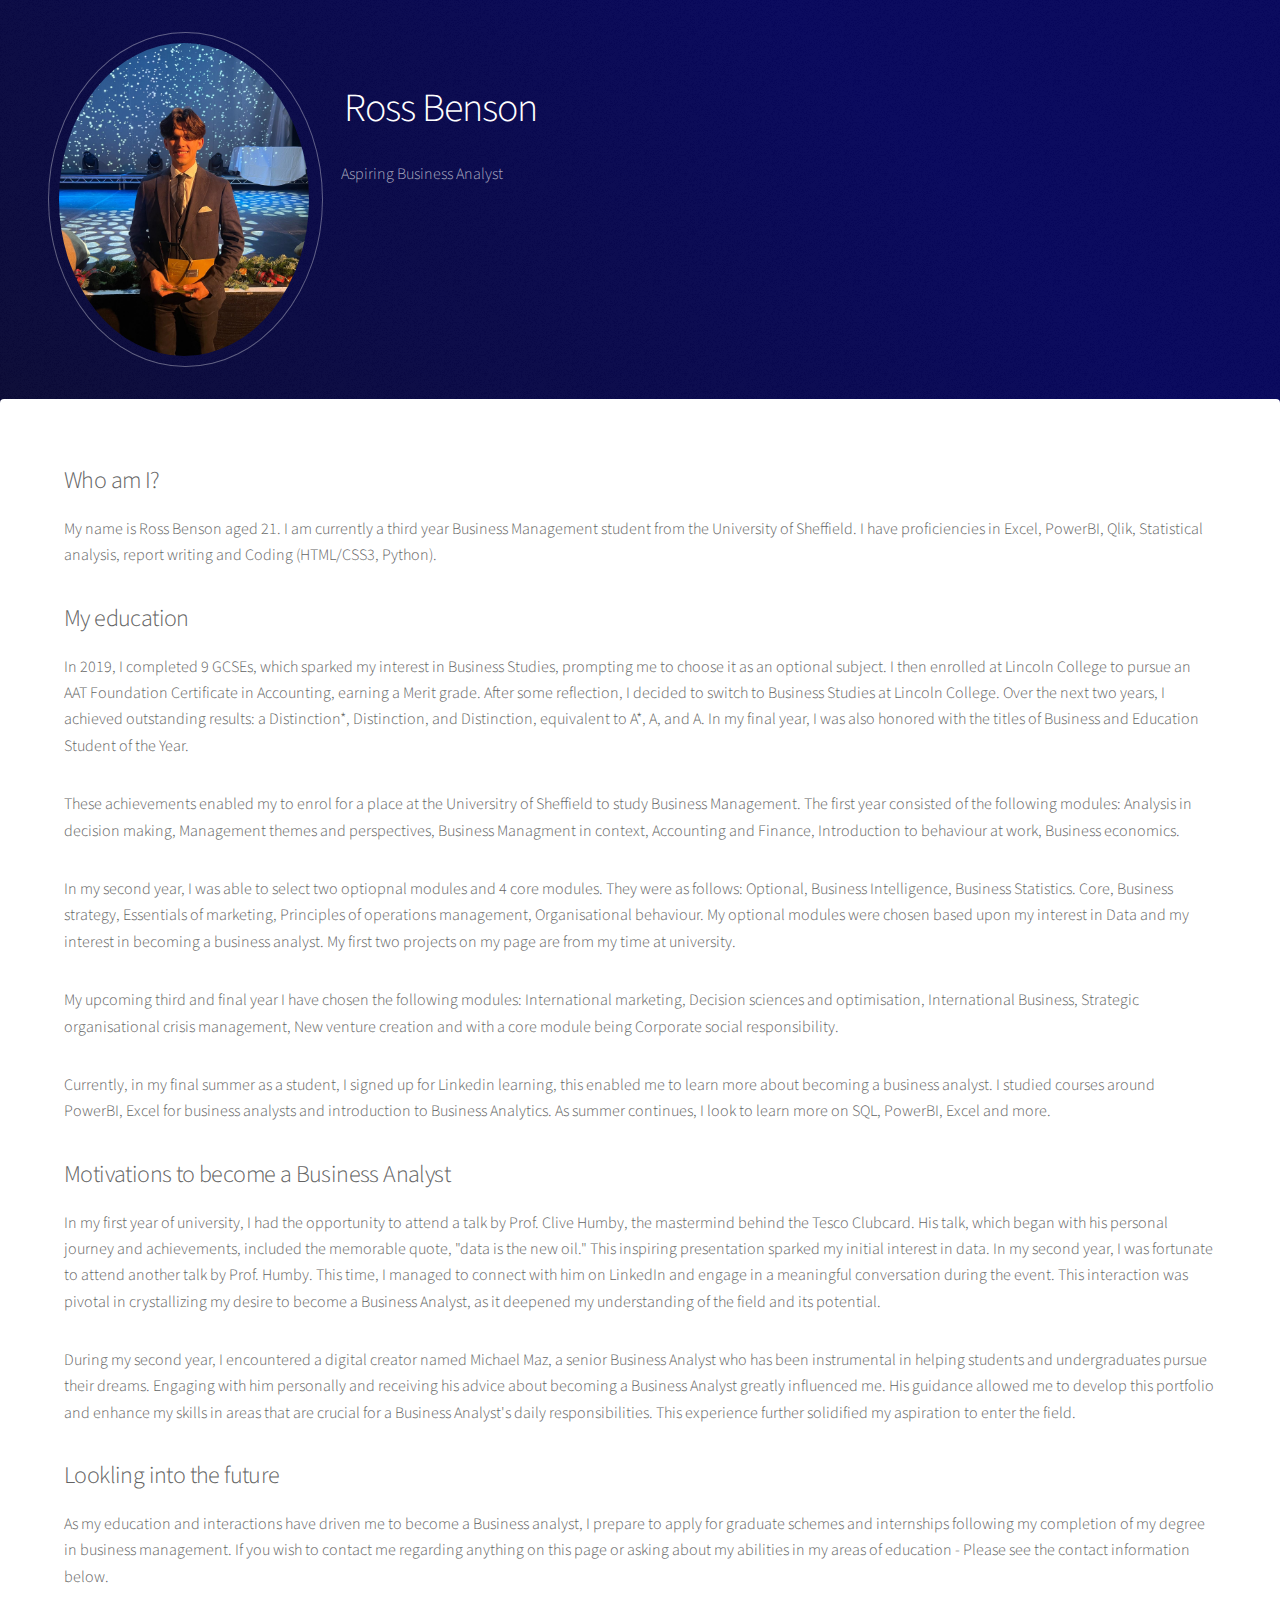
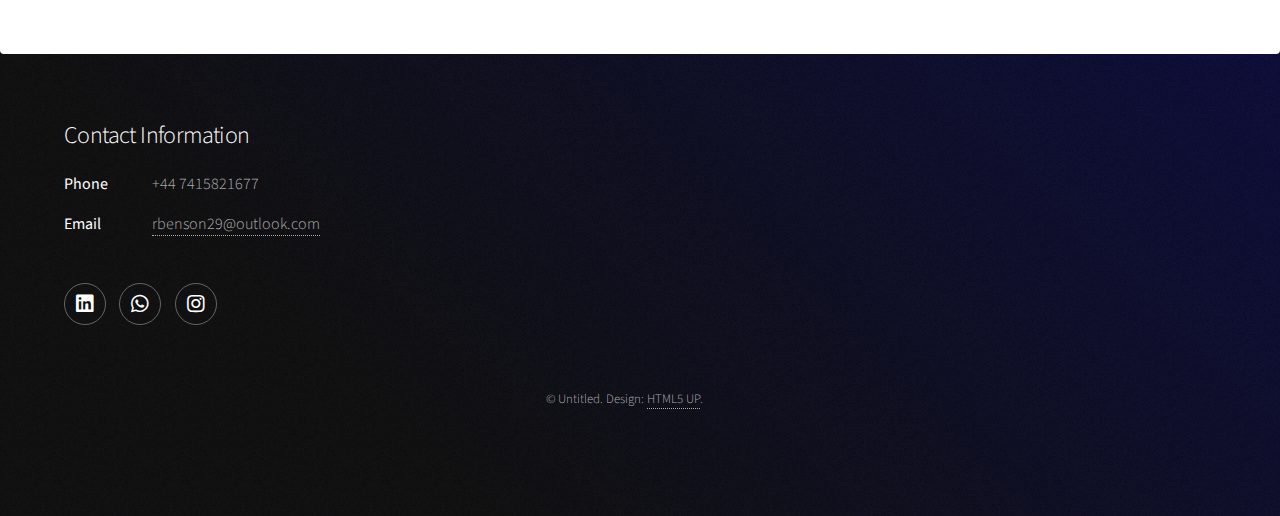
==== commit aeb9b3b6: "Add files via upload" ====
--- a/generic.html
+++ b/generic.html
@@ -43,14 +43,23 @@
 
 						<!-- Content -->
 							<section id="content" class="main">
-								<h2>My background and motivations</h2>
-								<p>My name is Ross Benson aged 21 from Lincolnshire. My interest in becoming a business analyst dates all the way back to 2019 when I got my first work experience, I spent 3 days in the Leeds Office of Brewin Dolphin, one of the UK's largest Wealth Managers. The experience I gained covered areas in both investment management and financial planning. I was involved in settling investment transactions and doing basic company research to assist senior management. This experience gave me an oppurtunity to understand quantative research and the importance of it. I then went to Lincoln College to study AAT Level 2 Accounting. This oppurtunity gave me the oppurtunity to gain more work experience at Dexter Sharpe Accountants. A further understanding of the precision needed within the finance industry and the imoportance of data allowed me to realise my desire to work in data. </p>
-								<p>Continuing my jounrney at college, I then moved to studying an Extended Diploma in Business Studies. During my two years, I achieved a grade equivalent of A*,A,A and was awarded Business and Education Student of the Year. These achievements allowed me to enrol at The University of Sheffiled to study Business Management. Approaching my final year averaging a 2:1, it has enabled me to network and meet people already involved in Data. </p>
-								<p>My first involvement was meeting Prof. Clive Humby, a staple in data, creating the quote 'Data is the new oil'. His talk taught me about his journey creating the tesco clubcard. His story and background inspired me to research into a career in data. This curiosity allowed me to meet Michael Maz who is a senior business analyst. His videos on TikTok explaining what he does and his day to day life encouraged me to further research the role and connect with him on a personal level. As of now, these interactions have inspired me to work on my skillset for a role in Business Analytics </p>
-								<h2>Looking into the future.</h2>
-								<p>Looking forward, this summer I have dedicated my time to learn some of the key elements of a Business Analyst, this includes LinkedIn learning courses on: PowerBI, Excel, Business Analyst Skills, Business Analyst Decision making and many more. In addition, the continuation of my three personal projects will be in action over my summer break. Furhtermore, in the academic year 2024/25 I will be finalising my degree in business management. In this year I look to start new projects, boost my network and look for potential extracurricular work.</p>
-								<p>I am excited to start my journey to become a Business Analyst. I am thankful to those who have inspired me to choose this career path as it challenges me each an every day. I will be updating this page as come my achievements, so please return as you please.</p>
-								<p>For any enquiries, please see the contact information below. Many thanks, Ross.</p>
+								<h2>Who am I?</h2>
+								<p>My name is Ross Benson aged 21. I am currently a third year Business Management student from the University of Sheffield. I have proficiencies in Excel, PowerBI, Qlik, Statistical analysis, report writing and Coding (HTML/CSS3, Python). </p>
+								<h2>My education</h2>
+								<p>
+									In 2019, I completed 9 GCSEs, which sparked my interest in Business Studies, prompting me to choose it as an optional subject. I then enrolled at Lincoln College to pursue an AAT Foundation Certificate in Accounting, earning a Merit grade. After some reflection, I decided to switch to Business Studies at Lincoln College. Over the next two years, I achieved outstanding results: a Distinction*, Distinction, and Distinction, equivalent to A*, A, and A. In my final year, I was also honored with the titles of Business and Education Student of the Year. </p>
+								<p>These achievements enabled my to enrol for a place at the Universitry of Sheffield to study Business Management. The first year consisted of the following modules: Analysis in decision making, Management themes and perspectives, Business Managment in context, Accounting and Finance, Introduction to behaviour at work, Business economics.</p>
+								<p>In my second year, I was able to select two optiopnal modules and 4 core modules. They were as follows: Optional, Business Intelligence, Business Statistics. Core, Business strategy, Essentials of marketing, Principles of operations management, Organisational behaviour. My optional modules were chosen based upon my interest in Data and my interest in becoming a business analyst. My first two projects on my page are from my time at university.</p>
+								<p>My upcoming third and final year I have chosen the following modules: International marketing, Decision sciences and optimisation, International Business, Strategic organisational crisis management, New venture creation and with a core module being Corporate social responsibility.</p>
+								<p>Currently, in my final summer as a student, I signed up for Linkedin learning, this enabled me to learn more about becoming a business analyst. I studied courses around PowerBI, Excel for business analysts and introduction to Business Analytics. As summer continues, I look to learn more on SQL, PowerBI, Excel and more. </p>
+								<h2>Motivations to become a Business Analyst</h2>
+								<p>In my first year of university, I had the opportunity to attend a talk by Prof. Clive Humby, the mastermind behind the Tesco Clubcard. His talk, which began with his personal journey and achievements, included the memorable quote, "data is the new oil." This inspiring presentation sparked my initial interest in data.
+
+									In my second year, I was fortunate to attend another talk by Prof. Humby. This time, I managed to connect with him on LinkedIn and engage in a meaningful conversation during the event. This interaction was pivotal in crystallizing my desire to become a Business Analyst, as it deepened my understanding of the field and its potential.</p>
+								<p>
+									During my second year, I encountered a digital creator named Michael Maz, a senior Business Analyst who has been instrumental in helping students and undergraduates pursue their dreams. Engaging with him personally and receiving his advice about becoming a Business Analyst greatly influenced me. His guidance allowed me to develop this portfolio and enhance my skills in areas that are crucial for a Business Analyst's daily responsibilities. This experience further solidified my aspiration to enter the field.</p>
+								<h2>Lookling into the future</h2>
+								<p>As my education and interactions have driven me to become a Business analyst, I prepare to apply for graduate schemes and internships following my completion of my degree in business management. If you wish to contact me regarding anything on this page or asking about my abilities in my areas of education - Please see the contact information below.</p>
 							</section>
 
 					</div>
--- a/assets/css/main.css
+++ b/assets/css/main.css
@@ -1,10 +1,10 @@
 @import url(fontawesome-all.min.css);
 @import 'https://fonts.googleapis.com/css?family=Source+Sans+Pro:300,400';
 
-/*
-	Stellar by HTML5 UP
-	html5up.net | @ajlkn
-	Free for personal and commercial use under the CCA 3.0 license (html5up.net/license)
+/*
+	Stellar by HTML5 UP
+	html5up.net | @ajlkn
+	Free for personal and commercial use under the CCA 3.0 license (html5up.net/license)
 */
 
 html, body, div, span, applet, object,
@@ -99,11 +99,11 @@
 	}
 
 	body {
-		background-color: #935d8c;
-		background-image: url("images/overlay.png"), -moz-linear-gradient(45deg, #e37682 15%, #5f4d93 85%);
-		background-image: url("images/overlay.png"), -webkit-linear-gradient(45deg, #e37682 15%, #5f4d93 85%);
-		background-image: url("images/overlay.png"), -ms-linear-gradient(45deg, #e37682 15%, #5f4d93 85%);
-		background-image: url("images/overlay.png"), linear-gradient(45deg, #e37682 15%, #5f4d93 85%);
+		background-color: #271d26;
+		background-image: url("images/overlay.png"), -moz-linear-gradient(45deg, #000000 15%, #060f68 85%);
+		background-image: url("images/overlay.png"), -webkit-linear-gradient(45deg, #000000 15%, #cecdd1 85%);
+		background-image: url("images/overlay.png"), -ms-linear-gradient(45deg, #000000 15%, #f2effa 85%);
+		background-image: url("images/overlay.png"), linear-gradient(45deg, #0c0b0b 15%, #06055a 85%);
 	}
 
 		body.is-preload *, body.is-preload *:before, body.is-preload *:after {
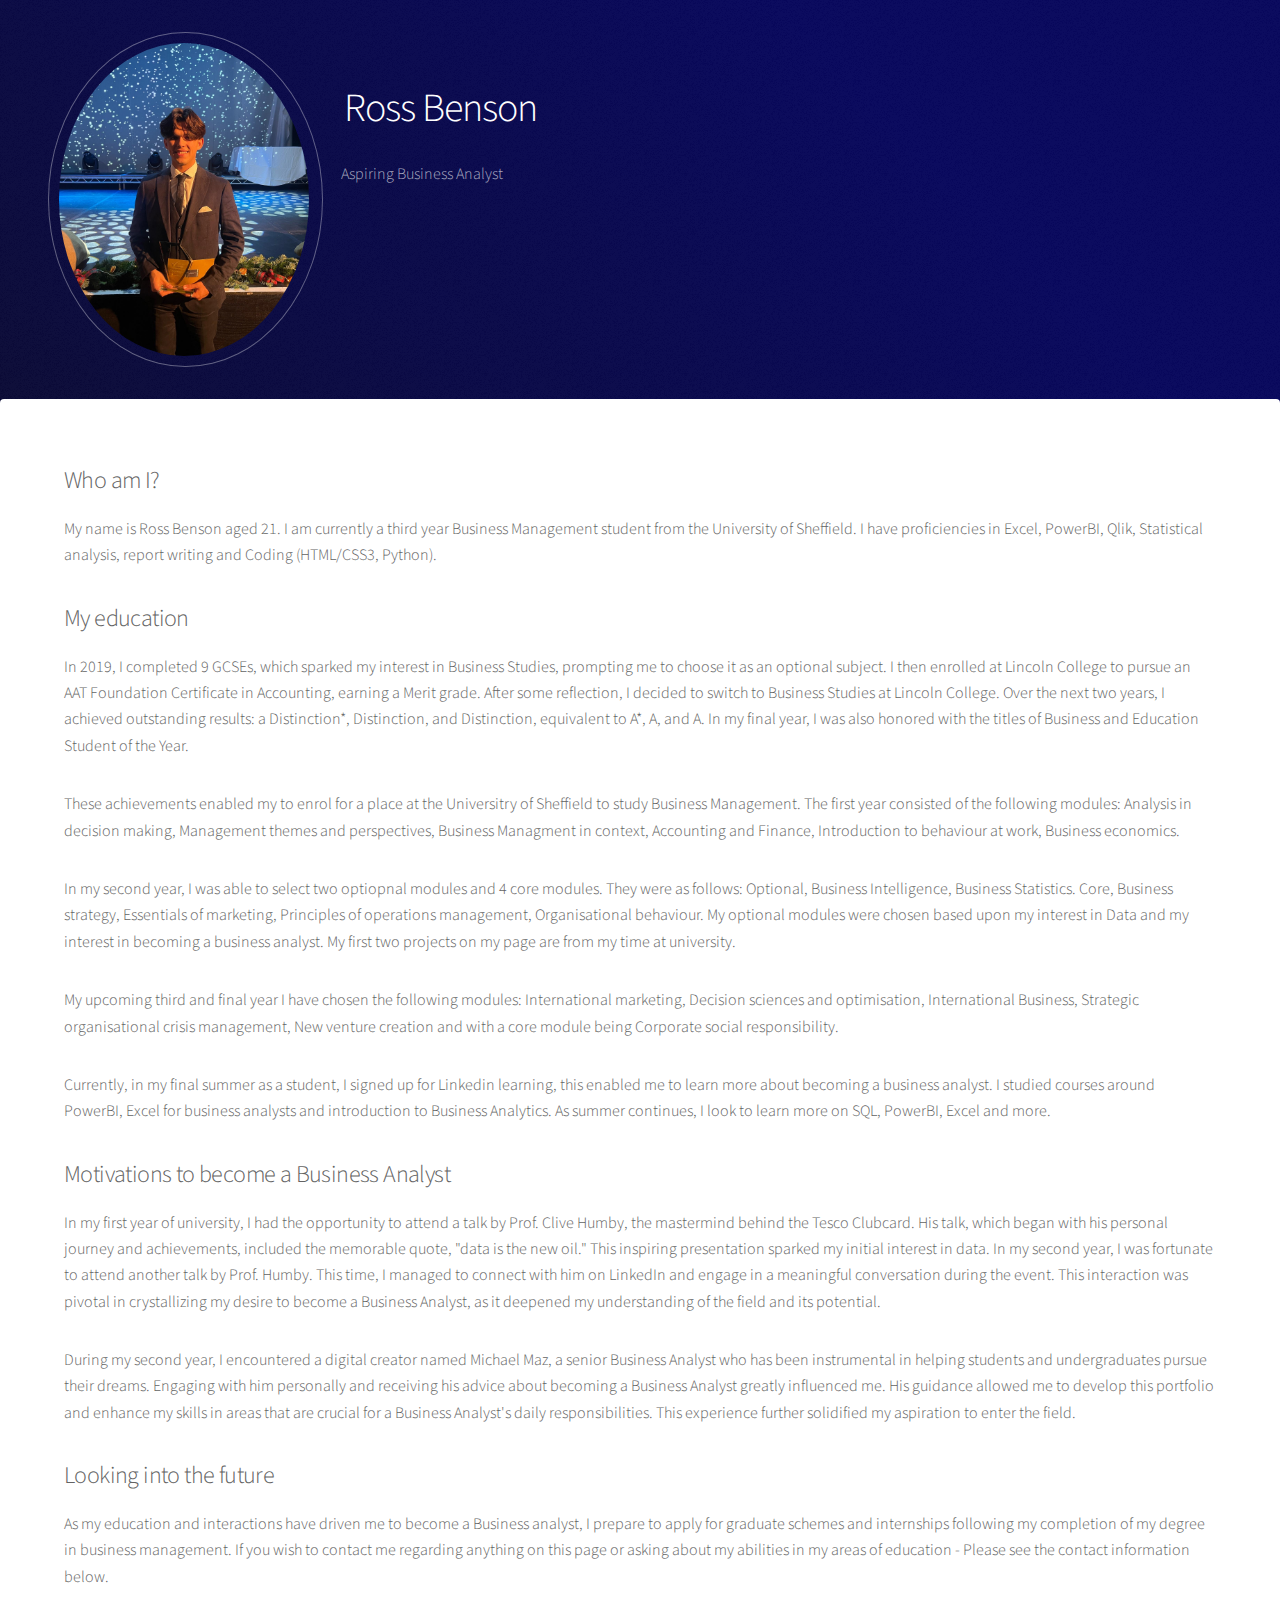
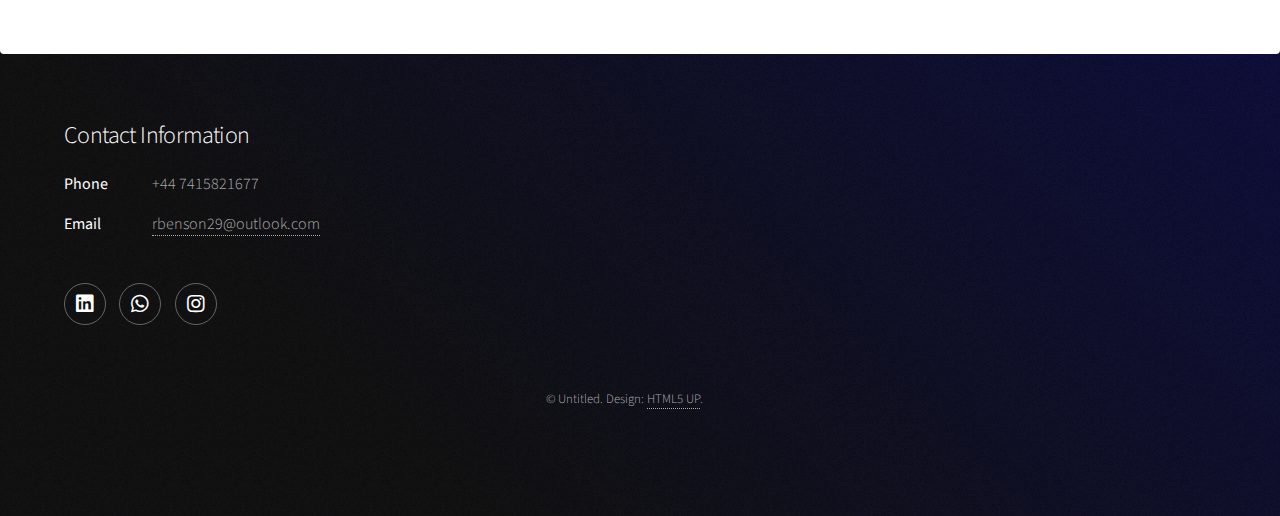
==== commit 9b1b60c8: "Add files via upload" ====
--- a/generic.html
+++ b/generic.html
@@ -58,7 +58,7 @@
 									In my second year, I was fortunate to attend another talk by Prof. Humby. This time, I managed to connect with him on LinkedIn and engage in a meaningful conversation during the event. This interaction was pivotal in crystallizing my desire to become a Business Analyst, as it deepened my understanding of the field and its potential.</p>
 								<p>
 									During my second year, I encountered a digital creator named Michael Maz, a senior Business Analyst who has been instrumental in helping students and undergraduates pursue their dreams. Engaging with him personally and receiving his advice about becoming a Business Analyst greatly influenced me. His guidance allowed me to develop this portfolio and enhance my skills in areas that are crucial for a Business Analyst's daily responsibilities. This experience further solidified my aspiration to enter the field.</p>
-								<h2>Lookling into the future</h2>
+								<h2>Looking into the future</h2>
 								<p>As my education and interactions have driven me to become a Business analyst, I prepare to apply for graduate schemes and internships following my completion of my degree in business management. If you wish to contact me regarding anything on this page or asking about my abilities in my areas of education - Please see the contact information below.</p>
 							</section>
 
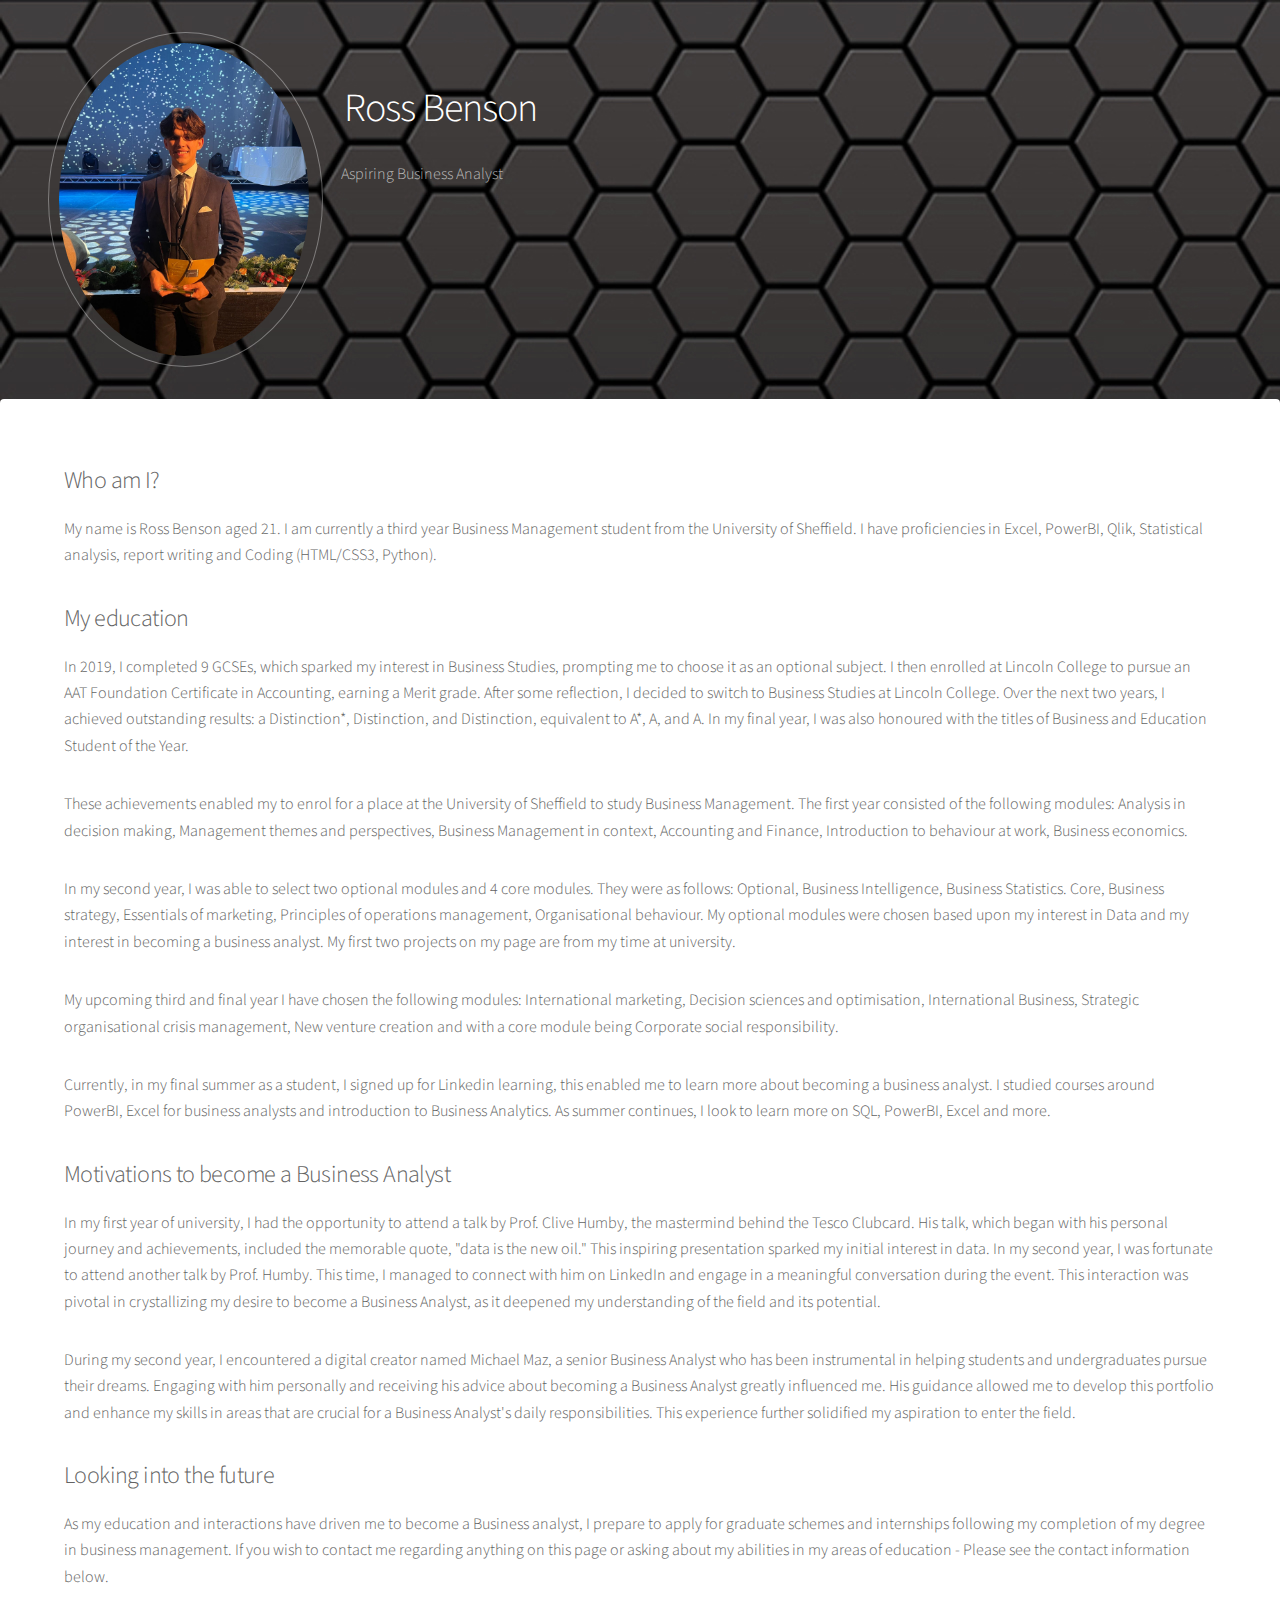
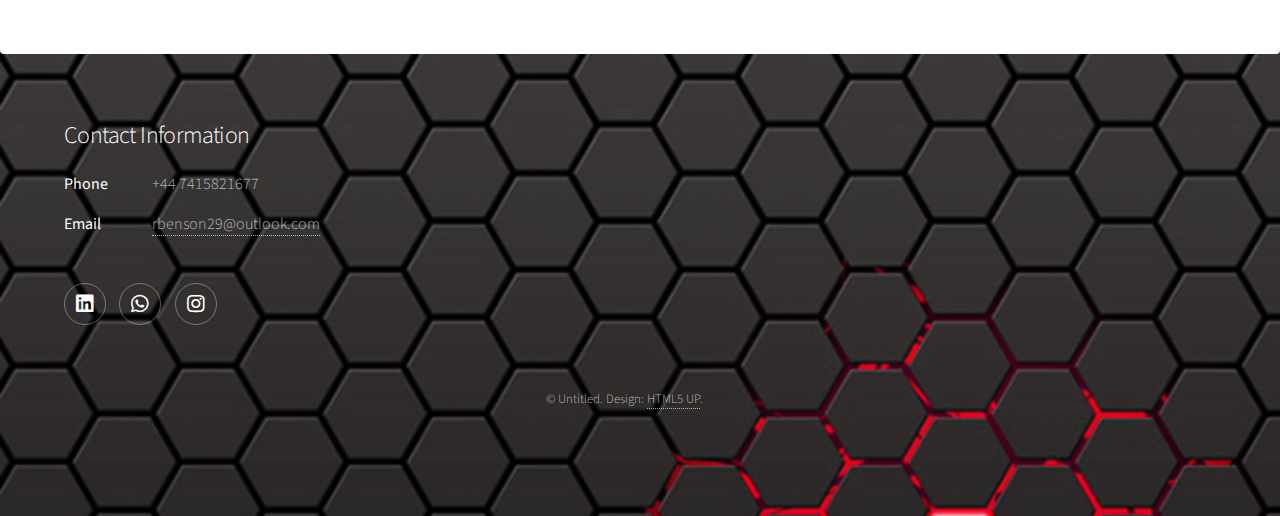
==== commit 768782ce: "Add files via upload" ====
--- a/generic.html
+++ b/generic.html
@@ -9,13 +9,13 @@
 		<title>Ross Benson - Information Page</title>
 		<meta charset="utf-8" />
 		<meta name="viewport" content="width=device-width, initial-scale=1, user-scalable=no" />
-		<link rel="stylesheet" href="assets/css/main.css" />
+		<link rel="stylesheet" href="assets/css/main2.css" />
 		<noscript><link rel="stylesheet" href="assets/css/noscript.css" /></noscript>
 	</head>
 	<body class="is-preload">
 
 		<!-- Wrapper -->
-			<div id="wrapper">
+		<div id="wrapper">
 
 				<!-- Header -->		
 			</div>
@@ -46,10 +46,9 @@
 								<h2>Who am I?</h2>
 								<p>My name is Ross Benson aged 21. I am currently a third year Business Management student from the University of Sheffield. I have proficiencies in Excel, PowerBI, Qlik, Statistical analysis, report writing and Coding (HTML/CSS3, Python). </p>
 								<h2>My education</h2>
-								<p>
-									In 2019, I completed 9 GCSEs, which sparked my interest in Business Studies, prompting me to choose it as an optional subject. I then enrolled at Lincoln College to pursue an AAT Foundation Certificate in Accounting, earning a Merit grade. After some reflection, I decided to switch to Business Studies at Lincoln College. Over the next two years, I achieved outstanding results: a Distinction*, Distinction, and Distinction, equivalent to A*, A, and A. In my final year, I was also honored with the titles of Business and Education Student of the Year. </p>
-								<p>These achievements enabled my to enrol for a place at the Universitry of Sheffield to study Business Management. The first year consisted of the following modules: Analysis in decision making, Management themes and perspectives, Business Managment in context, Accounting and Finance, Introduction to behaviour at work, Business economics.</p>
-								<p>In my second year, I was able to select two optiopnal modules and 4 core modules. They were as follows: Optional, Business Intelligence, Business Statistics. Core, Business strategy, Essentials of marketing, Principles of operations management, Organisational behaviour. My optional modules were chosen based upon my interest in Data and my interest in becoming a business analyst. My first two projects on my page are from my time at university.</p>
+								<p>In 2019, I completed 9 GCSEs, which sparked my interest in Business Studies, prompting me to choose it as an optional subject. I then enrolled at Lincoln College to pursue an AAT Foundation Certificate in Accounting, earning a Merit grade. After some reflection, I decided to switch to Business Studies at Lincoln College. Over the next two years, I achieved outstanding results: a Distinction*, Distinction, and Distinction, equivalent to A*, A, and A. In my final year, I was also honoured with the titles of Business and Education Student of the Year.</p>
+								<p>These achievements enabled my to enrol for a place at the University of Sheffield to study Business Management. The first year consisted of the following modules: Analysis in decision making, Management themes and perspectives, Business Management in context, Accounting and Finance, Introduction to behaviour at work, Business economics.</p>
+								<p>In my second year, I was able to select two optional modules and 4 core modules. They were as follows: Optional, Business Intelligence, Business Statistics. Core, Business strategy, Essentials of marketing, Principles of operations management, Organisational behaviour. My optional modules were chosen based upon my interest in Data and my interest in becoming a business analyst. My first two projects on my page are from my time at university.</p>
 								<p>My upcoming third and final year I have chosen the following modules: International marketing, Decision sciences and optimisation, International Business, Strategic organisational crisis management, New venture creation and with a core module being Corporate social responsibility.</p>
 								<p>Currently, in my final summer as a student, I signed up for Linkedin learning, this enabled me to learn more about becoming a business analyst. I studied courses around PowerBI, Excel for business analysts and introduction to Business Analytics. As summer continues, I look to learn more on SQL, PowerBI, Excel and more. </p>
 								<h2>Motivations to become a Business Analyst</h2>
@@ -61,7 +60,7 @@
 								<h2>Looking into the future</h2>
 								<p>As my education and interactions have driven me to become a Business analyst, I prepare to apply for graduate schemes and internships following my completion of my degree in business management. If you wish to contact me regarding anything on this page or asking about my abilities in my areas of education - Please see the contact information below.</p>
 							</section>
-
+						
 					</div>
 				<!-- Footer -->
 				<footer id="footer">
--- a/assets/css/main2.css
+++ b/assets/css/main2.css
@@ -0,0 +1,3782 @@
+@import url(fontawesome-all.min.css);
+@import 'https://fonts.googleapis.com/css?family=Source+Sans+Pro:300,400';
+
+/*
+	Stellar by HTML5 UP
+	html5up.net | @ajlkn
+	Free for personal and commercial use under the CCA 3.0 license (html5up.net/license)
+*/
+
+html, body, div, span, applet, object,
+iframe, h1, h2, h3, h4, h5, h6, p, blockquote,
+pre, a, abbr, acronym, address, big, cite,
+code, del, dfn, em, img, ins, kbd, q, s, samp,
+small, strike, strong, sub, sup, tt, var, b,
+u, i, center, dl, dt, dd, ol, ul, li, fieldset,
+form, label, legend, table, caption, tbody,
+tfoot, thead, tr, th, td, article, aside,
+canvas, details, embed, figure, figcaption,
+footer, header, hgroup, menu, nav, output, ruby,
+section, summary, time, mark, audio, video {
+	margin: 0;
+	padding: 0;
+	border: 0;
+	font-size: 100%;
+	font: inherit;
+	vertical-align: baseline;}
+
+article, aside, details, figcaption, figure,
+footer, header, hgroup, menu, nav, section {
+	display: block;}
+
+body {
+	line-height: 1;
+}
+
+ol, ul {
+	list-style: none;
+}
+
+blockquote, q {
+	quotes: none;
+}
+
+	blockquote:before, blockquote:after, q:before, q:after {
+		content: '';
+		content: none;
+	}
+
+table {
+	border-collapse: collapse;
+	border-spacing: 0;
+}
+
+body {
+	-webkit-text-size-adjust: none;
+}
+
+mark {
+	background-color: transparent;
+	color: inherit;
+}
+
+input::-moz-focus-inner {
+	border: 0;
+	padding: 0;
+}
+
+input, select, textarea {
+	-moz-appearance: none;
+	-webkit-appearance: none;
+	-ms-appearance: none;
+	appearance: none;
+}
+
+/* Basic */
+
+	@-ms-viewport {
+		width: device-width;
+	}
+
+	body {
+		-ms-overflow-style: scrollbar;
+	}
+
+	@media screen and (max-width: 480px) {
+
+		html, body {
+			min-width: 320px;
+		}
+
+	}
+
+	html {
+		box-sizing: border-box;
+	}
+
+	*, *:before, *:after {
+		box-sizing: inherit;
+	}
+
+	body {
+		background-color: #271d26;
+		background-image: url("images/background2.jfif"), linear-gradient(45deg, #0c0b0b 15%, #06055a 85%);
+	}
+
+		body.is-preload *, body.is-preload *:before, body.is-preload *:after {
+			-moz-animation: none !important;
+			-webkit-animation: none !important;
+			-ms-animation: none !important;
+			animation: none !important;
+			-moz-transition: none !important;
+			-webkit-transition: none !important;
+			-ms-transition: none !important;
+			transition: none !important;
+		}
+
+/* Type */
+
+	body {
+		background-color: #935d8c;
+		color: rgba(255, 255, 255, 0.65);
+	}
+
+	body, input, select, textarea {
+		font-family: "Source Sans Pro", Helvetica, sans-serif;
+		font-size: 17pt;
+		font-weight: 300;
+		line-height: 1.65;
+	}
+
+		@media screen and (max-width: 1680px) {
+
+			body, input, select, textarea {
+				font-size: 14pt;
+			}
+
+		}
+
+		@media screen and (max-width: 1280px) {
+
+			body, input, select, textarea {
+				font-size: 12pt;
+			}
+
+		}
+
+		@media screen and (max-width: 360px) {
+
+			body, input, select, textarea {
+				font-size: 11pt;
+			}
+
+		}
+
+	a {
+		-moz-transition: color 0.2s ease, border-bottom 0.2s ease;
+		-webkit-transition: color 0.2s ease, border-bottom 0.2s ease;
+		-ms-transition: color 0.2s ease, border-bottom 0.2s ease;
+		transition: color 0.2s ease, border-bottom 0.2s ease;
+		text-decoration: none;
+		border-bottom: dotted 1px;
+		color: inherit;
+	}
+
+		a:hover {
+			border-bottom-color: transparent;
+		}
+
+	strong, b {
+		font-weight: 400;
+	}
+
+	em, i {
+		font-style: italic;
+	}
+
+	p {
+		margin: 0 0 2em 0;
+	}
+
+		p.content {
+			-moz-columns: 20em 2;
+			-webkit-columns: 20em 2;
+			-ms-columns: 20em 2;
+			columns: 20em 2;
+			-moz-column-gap: 2em;
+			-webkit-column-gap: 2em;
+			-ms-column-gap: 2em;
+			column-gap: 2em;
+			text-align: justify;
+		}
+
+	h1, h2, h3, h4, h5, h6 {
+		font-weight: 300;
+		line-height: 1.5;
+		margin: 0 0 0.7em 0;
+		letter-spacing: -0.025em;
+	}
+
+		h1 a, h2 a, h3 a, h4 a, h5 a, h6 a {
+			color: inherit;
+			text-decoration: none;
+		}
+
+	h1 {
+		font-size: 2.5em;
+		line-height: 1.2;
+	}
+
+	h2 {
+		font-size: 1.5em;
+	}
+
+	h3 {
+		font-size: 1.25em;
+	}
+
+	h4 {
+		font-size: 1.1em;
+	}
+
+	h5 {
+		font-size: 0.9em;
+	}
+
+	h6 {
+		font-size: 0.7em;
+	}
+
+	@media screen and (max-width: 736px) {
+
+		h1 {
+			font-size: 2em;
+		}
+
+	}
+
+	sub {
+		font-size: 0.8em;
+		position: relative;
+		top: 0.5em;
+	}
+
+	sup {
+		font-size: 0.8em;
+		position: relative;
+		top: -0.5em;
+	}
+
+	blockquote {
+		border-left: solid 4px;
+		font-style: italic;
+		margin: 0 0 2em 0;
+		padding: 0.5em 0 0.5em 2em;
+	}
+
+	code {
+		border-radius: 8px;
+		border: solid 1px;
+		font-family: "Courier New", monospace;
+		font-size: 0.9em;
+		margin: 0 0.25em;
+		padding: 0.25em 0.65em;
+	}
+
+	pre {
+		-webkit-overflow-scrolling: touch;
+		font-family: "Courier New", monospace;
+		font-size: 0.9em;
+		margin: 0 0 2em 0;
+	}
+
+		pre code {
+			display: block;
+			line-height: 1.75;
+			padding: 1em 1.5em;
+			overflow-x: auto;
+		}
+
+	hr {
+		border: 0;
+		border-bottom: solid 1px;
+		margin: 2em 0;
+	}
+
+		hr.major {
+			margin: 3em 0;
+		}
+
+	.align-left {
+		text-align: left;
+	}
+
+	.align-center {
+		text-align: center;
+	}
+
+	.align-right {
+		text-align: right;
+	}
+
+	input, select, textarea {
+		color: #ffffff;
+	}
+
+	a:hover {
+		color: #ffffff;
+	}
+
+	strong, b {
+		color: #ffffff;
+	}
+
+	h1, h2, h3, h4, h5, h6 {
+		color: #ffffff;
+	}
+
+	blockquote {
+		border-left-color: rgba(255, 255, 255, 0.35);
+	}
+
+	code {
+		background: rgba(255, 255, 255, 0.075);
+		border-color: rgba(255, 255, 255, 0.35);
+	}
+
+	hr {
+		border-bottom-color: rgba(255, 255, 255, 0.35);
+	}
+
+/* Row */
+
+	.row {
+		display: flex;
+		flex-wrap: wrap;
+		box-sizing: border-box;
+		align-items: stretch;
+	}
+
+		.row > * {
+			box-sizing: border-box;
+		}
+
+		.row.gtr-uniform > * > :last-child {
+			margin-bottom: 0;
+		}
+
+		.row.aln-left {
+			justify-content: flex-start;
+		}
+
+		.row.aln-center {
+			justify-content: center;
+		}
+
+		.row.aln-right {
+			justify-content: flex-end;
+		}
+
+		.row.aln-top {
+			align-items: flex-start;
+		}
+
+		.row.aln-middle {
+			align-items: center;
+		}
+
+		.row.aln-bottom {
+			align-items: flex-end;
+		}
+
+		.row > .imp {
+			order: -1;
+		}
+
+		.row > .col-1 {
+			width: 8.33333%;
+		}
+
+		.row > .off-1 {
+			margin-left: 8.33333%;
+		}
+
+		.row > .col-2 {
+			width: 16.66667%;
+		}
+
+		.row > .off-2 {
+			margin-left: 16.66667%;
+		}
+
+		.row > .col-3 {
+			width: 25%;
+		}
+
+		.row > .off-3 {
+			margin-left: 25%;
+		}
+
+		.row > .col-4 {
+			width: 33.33333%;
+		}
+
+		.row > .off-4 {
+			margin-left: 33.33333%;
+		}
+
+		.row > .col-5 {
+			width: 41.66667%;
+		}
+
+		.row > .off-5 {
+			margin-left: 41.66667%;
+		}
+
+		.row > .col-6 {
+			width: 50%;
+		}
+
+		.row > .off-6 {
+			margin-left: 50%;
+		}
+
+		.row > .col-7 {
+			width: 58.33333%;
+		}
+
+		.row > .off-7 {
+			margin-left: 58.33333%;
+		}
+
+		.row > .col-8 {
+			width: 66.66667%;
+		}
+
+		.row > .off-8 {
+			margin-left: 66.66667%;
+		}
+
+		.row > .col-9 {
+			width: 75%;
+		}
+
+		.row > .off-9 {
+			margin-left: 75%;
+		}
+
+		.row > .col-10 {
+			width: 83.33333%;
+		}
+
+		.row > .off-10 {
+			margin-left: 83.33333%;
+		}
+
+		.row > .col-11 {
+			width: 91.66667%;
+		}
+
+		.row > .off-11 {
+			margin-left: 91.66667%;
+		}
+
+		.row > .col-12 {
+			width: 100%;
+		}
+
+		.row > .off-12 {
+			margin-left: 100%;
+		}
+
+		.row.gtr-0 {
+			margin-top: 0;
+			margin-left: 0em;
+		}
+
+			.row.gtr-0 > * {
+				padding: 0 0 0 0em;
+			}
+
+			.row.gtr-0.gtr-uniform {
+				margin-top: 0em;
+			}
+
+				.row.gtr-0.gtr-uniform > * {
+					padding-top: 0em;
+				}
+
+		.row.gtr-25 {
+			margin-top: 0;
+			margin-left: -0.375em;
+		}
+
+			.row.gtr-25 > * {
+				padding: 0 0 0 0.375em;
+			}
+
+			.row.gtr-25.gtr-uniform {
+				margin-top: -0.375em;
+			}
+
+				.row.gtr-25.gtr-uniform > * {
+					padding-top: 0.375em;
+				}
+
+		.row.gtr-50 {
+			margin-top: 0;
+			margin-left: -0.75em;
+		}
+
+			.row.gtr-50 > * {
+				padding: 0 0 0 0.75em;
+			}
+
+			.row.gtr-50.gtr-uniform {
+				margin-top: -0.75em;
+			}
+
+				.row.gtr-50.gtr-uniform > * {
+					padding-top: 0.75em;
+				}
+
+		.row {
+			margin-top: 0;
+			margin-left: -1.5em;
+		}
+
+			.row > * {
+				padding: 0 0 0 1.5em;
+			}
+
+			.row.gtr-uniform {
+				margin-top: -1.5em;
+			}
+
+				.row.gtr-uniform > * {
+					padding-top: 1.5em;
+				}
+
+		.row.gtr-150 {
+			margin-top: 0;
+			margin-left: -2.25em;
+		}
+
+			.row.gtr-150 > * {
+				padding: 0 0 0 2.25em;
+			}
+
+			.row.gtr-150.gtr-uniform {
+				margin-top: -2.25em;
+			}
+
+				.row.gtr-150.gtr-uniform > * {
+					padding-top: 2.25em;
+				}
+
+		.row.gtr-200 {
+			margin-top: 0;
+			margin-left: -3em;
+		}
+
+			.row.gtr-200 > * {
+				padding: 0 0 0 3em;
+			}
+
+			.row.gtr-200.gtr-uniform {
+				margin-top: -3em;
+			}
+
+				.row.gtr-200.gtr-uniform > * {
+					padding-top: 3em;
+				}
+
+		@media screen and (max-width: 1680px) {
+
+			.row {
+				display: flex;
+				flex-wrap: wrap;
+				box-sizing: border-box;
+				align-items: stretch;
+			}
+
+				.row > * {
+					box-sizing: border-box;
+				}
+
+				.row.gtr-uniform > * > :last-child {
+					margin-bottom: 0;
+				}
+
+				.row.aln-left {
+					justify-content: flex-start;
+				}
+
+				.row.aln-center {
+					justify-content: center;
+				}
+
+				.row.aln-right {
+					justify-content: flex-end;
+				}
+
+				.row.aln-top {
+					align-items: flex-start;
+				}
+
+				.row.aln-middle {
+					align-items: center;
+				}
+
+				.row.aln-bottom {
+					align-items: flex-end;
+				}
+
+				.row > .imp-xlarge {
+					order: -1;
+				}
+
+				.row > .col-1-xlarge {
+					width: 8.33333%;
+				}
+
+				.row > .off-1-xlarge {
+					margin-left: 8.33333%;
+				}
+
+				.row > .col-2-xlarge {
+					width: 16.66667%;
+				}
+
+				.row > .off-2-xlarge {
+					margin-left: 16.66667%;
+				}
+
+				.row > .col-3-xlarge {
+					width: 25%;
+				}
+
+				.row > .off-3-xlarge {
+					margin-left: 25%;
+				}
+
+				.row > .col-4-xlarge {
+					width: 33.33333%;
+				}
+
+				.row > .off-4-xlarge {
+					margin-left: 33.33333%;
+				}
+
+				.row > .col-5-xlarge {
+					width: 41.66667%;
+				}
+
+				.row > .off-5-xlarge {
+					margin-left: 41.66667%;
+				}
+
+				.row > .col-6-xlarge {
+					width: 50%;
+				}
+
+				.row > .off-6-xlarge {
+					margin-left: 50%;
+				}
+
+				.row > .col-7-xlarge {
+					width: 58.33333%;
+				}
+
+				.row > .off-7-xlarge {
+					margin-left: 58.33333%;
+				}
+
+				.row > .col-8-xlarge {
+					width: 66.66667%;
+				}
+
+				.row > .off-8-xlarge {
+					margin-left: 66.66667%;
+				}
+
+				.row > .col-9-xlarge {
+					width: 75%;
+				}
+
+				.row > .off-9-xlarge {
+					margin-left: 75%;
+				}
+
+				.row > .col-10-xlarge {
+					width: 83.33333%;
+				}
+
+				.row > .off-10-xlarge {
+					margin-left: 83.33333%;
+				}
+
+				.row > .col-11-xlarge {
+					width: 91.66667%;
+				}
+
+				.row > .off-11-xlarge {
+					margin-left: 91.66667%;
+				}
+
+				.row > .col-12-xlarge {
+					width: 100%;
+				}
+
+				.row > .off-12-xlarge {
+					margin-left: 100%;
+				}
+
+				.row.gtr-0 {
+					margin-top: 0;
+					margin-left: 0em;
+				}
+
+					.row.gtr-0 > * {
+						padding: 0 0 0 0em;
+					}
+
+					.row.gtr-0.gtr-uniform {
+						margin-top: 0em;
+					}
+
+						.row.gtr-0.gtr-uniform > * {
+							padding-top: 0em;
+						}
+
+				.row.gtr-25 {
+					margin-top: 0;
+					margin-left: -0.375em;
+				}
+
+					.row.gtr-25 > * {
+						padding: 0 0 0 0.375em;
+					}
+
+					.row.gtr-25.gtr-uniform {
+						margin-top: -0.375em;
+					}
+
+						.row.gtr-25.gtr-uniform > * {
+							padding-top: 0.375em;
+						}
+
+				.row.gtr-50 {
+					margin-top: 0;
+					margin-left: -0.75em;
+				}
+
+					.row.gtr-50 > * {
+						padding: 0 0 0 0.75em;
+					}
+
+					.row.gtr-50.gtr-uniform {
+						margin-top: -0.75em;
+					}
+
+						.row.gtr-50.gtr-uniform > * {
+							padding-top: 0.75em;
+						}
+
+				.row {
+					margin-top: 0;
+					margin-left: -1.5em;
+				}
+
+					.row > * {
+						padding: 0 0 0 1.5em;
+					}
+
+					.row.gtr-uniform {
+						margin-top: -1.5em;
+					}
+
+						.row.gtr-uniform > * {
+							padding-top: 1.5em;
+						}
+
+				.row.gtr-150 {
+					margin-top: 0;
+					margin-left: -2.25em;
+				}
+
+					.row.gtr-150 > * {
+						padding: 0 0 0 2.25em;
+					}
+
+					.row.gtr-150.gtr-uniform {
+						margin-top: -2.25em;
+					}
+
+						.row.gtr-150.gtr-uniform > * {
+							padding-top: 2.25em;
+						}
+
+				.row.gtr-200 {
+					margin-top: 0;
+					margin-left: -3em;
+				}
+
+					.row.gtr-200 > * {
+						padding: 0 0 0 3em;
+					}
+
+					.row.gtr-200.gtr-uniform {
+						margin-top: -3em;
+					}
+
+						.row.gtr-200.gtr-uniform > * {
+							padding-top: 3em;
+						}
+
+		}
+
+		@media screen and (max-width: 1280px) {
+
+			.row {
+				display: flex;
+				flex-wrap: wrap;
+				box-sizing: border-box;
+				align-items: stretch;
+			}
+
+				.row > * {
+					box-sizing: border-box;
+				}
+
+				.row.gtr-uniform > * > :last-child {
+					margin-bottom: 0;
+				}
+
+				.row.aln-left {
+					justify-content: flex-start;
+				}
+
+				.row.aln-center {
+					justify-content: center;
+				}
+
+				.row.aln-right {
+					justify-content: flex-end;
+				}
+
+				.row.aln-top {
+					align-items: flex-start;
+				}
+
+				.row.aln-middle {
+					align-items: center;
+				}
+
+				.row.aln-bottom {
+					align-items: flex-end;
+				}
+
+				.row > .imp-large {
+					order: -1;
+				}
+
+				.row > .col-1-large {
+					width: 8.33333%;
+				}
+
+				.row > .off-1-large {
+					margin-left: 8.33333%;
+				}
+
+				.row > .col-2-large {
+					width: 16.66667%;
+				}
+
+				.row > .off-2-large {
+					margin-left: 16.66667%;
+				}
+
+				.row > .col-3-large {
+					width: 25%;
+				}
+
+				.row > .off-3-large {
+					margin-left: 25%;
+				}
+
+				.row > .col-4-large {
+					width: 33.33333%;
+				}
+
+				.row > .off-4-large {
+					margin-left: 33.33333%;
+				}
+
+				.row > .col-5-large {
+					width: 41.66667%;
+				}
+
+				.row > .off-5-large {
+					margin-left: 41.66667%;
+				}
+
+				.row > .col-6-large {
+					width: 50%;
+				}
+
+				.row > .off-6-large {
+					margin-left: 50%;
+				}
+
+				.row > .col-7-large {
+					width: 58.33333%;
+				}
+
+				.row > .off-7-large {
+					margin-left: 58.33333%;
+				}
+
+				.row > .col-8-large {
+					width: 66.66667%;
+				}
+
+				.row > .off-8-large {
+					margin-left: 66.66667%;
+				}
+
+				.row > .col-9-large {
+					width: 75%;
+				}
+
+				.row > .off-9-large {
+					margin-left: 75%;
+				}
+
+				.row > .col-10-large {
+					width: 83.33333%;
+				}
+
+				.row > .off-10-large {
+					margin-left: 83.33333%;
+				}
+
+				.row > .col-11-large {
+					width: 91.66667%;
+				}
+
+				.row > .off-11-large {
+					margin-left: 91.66667%;
+				}
+
+				.row > .col-12-large {
+					width: 100%;
+				}
+
+				.row > .off-12-large {
+					margin-left: 100%;
+				}
+
+				.row.gtr-0 {
+					margin-top: 0;
+					margin-left: 0em;
+				}
+
+					.row.gtr-0 > * {
+						padding: 0 0 0 0em;
+					}
+
+					.row.gtr-0.gtr-uniform {
+						margin-top: 0em;
+					}
+
+						.row.gtr-0.gtr-uniform > * {
+							padding-top: 0em;
+						}
+
+				.row.gtr-25 {
+					margin-top: 0;
+					margin-left: -0.375em;
+				}
+
+					.row.gtr-25 > * {
+						padding: 0 0 0 0.375em;
+					}
+
+					.row.gtr-25.gtr-uniform {
+						margin-top: -0.375em;
+					}
+
+						.row.gtr-25.gtr-uniform > * {
+							padding-top: 0.375em;
+						}
+
+				.row.gtr-50 {
+					margin-top: 0;
+					margin-left: -0.75em;
+				}
+
+					.row.gtr-50 > * {
+						padding: 0 0 0 0.75em;
+					}
+
+					.row.gtr-50.gtr-uniform {
+						margin-top: -0.75em;
+					}
+
+						.row.gtr-50.gtr-uniform > * {
+							padding-top: 0.75em;
+						}
+
+				.row {
+					margin-top: 0;
+					margin-left: -1.5em;
+				}
+
+					.row > * {
+						padding: 0 0 0 1.5em;
+					}
+
+					.row.gtr-uniform {
+						margin-top: -1.5em;
+					}
+
+						.row.gtr-uniform > * {
+							padding-top: 1.5em;
+						}
+
+				.row.gtr-150 {
+					margin-top: 0;
+					margin-left: -2.25em;
+				}
+
+					.row.gtr-150 > * {
+						padding: 0 0 0 2.25em;
+					}
+
+					.row.gtr-150.gtr-uniform {
+						margin-top: -2.25em;
+					}
+
+						.row.gtr-150.gtr-uniform > * {
+							padding-top: 2.25em;
+						}
+
+				.row.gtr-200 {
+					margin-top: 0;
+					margin-left: -3em;
+				}
+
+					.row.gtr-200 > * {
+						padding: 0 0 0 3em;
+					}
+
+					.row.gtr-200.gtr-uniform {
+						margin-top: -3em;
+					}
+
+						.row.gtr-200.gtr-uniform > * {
+							padding-top: 3em;
+						}
+
+		}
+
+		@media screen and (max-width: 980px) {
+
+			.row {
+				display: flex;
+				flex-wrap: wrap;
+				box-sizing: border-box;
+				align-items: stretch;
+			}
+
+				.row > * {
+					box-sizing: border-box;
+				}
+
+				.row.gtr-uniform > * > :last-child {
+					margin-bottom: 0;
+				}
+
+				.row.aln-left {
+					justify-content: flex-start;
+				}
+
+				.row.aln-center {
+					justify-content: center;
+				}
+
+				.row.aln-right {
+					justify-content: flex-end;
+				}
+
+				.row.aln-top {
+					align-items: flex-start;
+				}
+
+				.row.aln-middle {
+					align-items: center;
+				}
+
+				.row.aln-bottom {
+					align-items: flex-end;
+				}
+
+				.row > .imp-medium {
+					order: -1;
+				}
+
+				.row > .col-1-medium {
+					width: 8.33333%;
+				}
+
+				.row > .off-1-medium {
+					margin-left: 8.33333%;
+				}
+
+				.row > .col-2-medium {
+					width: 16.66667%;
+				}
+
+				.row > .off-2-medium {
+					margin-left: 16.66667%;
+				}
+
+				.row > .col-3-medium {
+					width: 25%;
+				}
+
+				.row > .off-3-medium {
+					margin-left: 25%;
+				}
+
+				.row > .col-4-medium {
+					width: 33.33333%;
+				}
+
+				.row > .off-4-medium {
+					margin-left: 33.33333%;
+				}
+
+				.row > .col-5-medium {
+					width: 41.66667%;
+				}
+
+				.row > .off-5-medium {
+					margin-left: 41.66667%;
+				}
+
+				.row > .col-6-medium {
+					width: 50%;
+				}
+
+				.row > .off-6-medium {
+					margin-left: 50%;
+				}
+
+				.row > .col-7-medium {
+					width: 58.33333%;
+				}
+
+				.row > .off-7-medium {
+					margin-left: 58.33333%;
+				}
+
+				.row > .col-8-medium {
+					width: 66.66667%;
+				}
+
+				.row > .off-8-medium {
+					margin-left: 66.66667%;
+				}
+
+				.row > .col-9-medium {
+					width: 75%;
+				}
+
+				.row > .off-9-medium {
+					margin-left: 75%;
+				}
+
+				.row > .col-10-medium {
+					width: 83.33333%;
+				}
+
+				.row > .off-10-medium {
+					margin-left: 83.33333%;
+				}
+
+				.row > .col-11-medium {
+					width: 91.66667%;
+				}
+
+				.row > .off-11-medium {
+					margin-left: 91.66667%;
+				}
+
+				.row > .col-12-medium {
+					width: 100%;
+				}
+
+				.row > .off-12-medium {
+					margin-left: 100%;
+				}
+
+				.row.gtr-0 {
+					margin-top: 0;
+					margin-left: 0em;
+				}
+
+					.row.gtr-0 > * {
+						padding: 0 0 0 0em;
+					}
+
+					.row.gtr-0.gtr-uniform {
+						margin-top: 0em;
+					}
+
+						.row.gtr-0.gtr-uniform > * {
+							padding-top: 0em;
+						}
+
+				.row.gtr-25 {
+					margin-top: 0;
+					margin-left: -0.375em;
+				}
+
+					.row.gtr-25 > * {
+						padding: 0 0 0 0.375em;
+					}
+
+					.row.gtr-25.gtr-uniform {
+						margin-top: -0.375em;
+					}
+
+						.row.gtr-25.gtr-uniform > * {
+							padding-top: 0.375em;
+						}
+
+				.row.gtr-50 {
+					margin-top: 0;
+					margin-left: -0.75em;
+				}
+
+					.row.gtr-50 > * {
+						padding: 0 0 0 0.75em;
+					}
+
+					.row.gtr-50.gtr-uniform {
+						margin-top: -0.75em;
+					}
+
+						.row.gtr-50.gtr-uniform > * {
+							padding-top: 0.75em;
+						}
+
+				.row {
+					margin-top: 0;
+					margin-left: -1.5em;
+				}
+
+					.row > * {
+						padding: 0 0 0 1.5em;
+					}
+
+					.row.gtr-uniform {
+						margin-top: -1.5em;
+					}
+
+						.row.gtr-uniform > * {
+							padding-top: 1.5em;
+						}
+
+				.row.gtr-150 {
+					margin-top: 0;
+					margin-left: -2.25em;
+				}
+
+					.row.gtr-150 > * {
+						padding: 0 0 0 2.25em;
+					}
+
+					.row.gtr-150.gtr-uniform {
+						margin-top: -2.25em;
+					}
+
+						.row.gtr-150.gtr-uniform > * {
+							padding-top: 2.25em;
+						}
+
+				.row.gtr-200 {
+					margin-top: 0;
+					margin-left: -3em;
+				}
+
+					.row.gtr-200 > * {
+						padding: 0 0 0 3em;
+					}
+
+					.row.gtr-200.gtr-uniform {
+						margin-top: -3em;
+					}
+
+						.row.gtr-200.gtr-uniform > * {
+							padding-top: 3em;
+						}
+
+		}
+
+		@media screen and (max-width: 736px) {
+
+			.row {
+				display: flex;
+				flex-wrap: wrap;
+				box-sizing: border-box;
+				align-items: stretch;
+			}
+
+				.row > * {
+					box-sizing: border-box;
+				}
+
+				.row.gtr-uniform > * > :last-child {
+					margin-bottom: 0;
+				}
+
+				.row.aln-left {
+					justify-content: flex-start;
+				}
+
+				.row.aln-center {
+					justify-content: center;
+				}
+
+				.row.aln-right {
+					justify-content: flex-end;
+				}
+
+				.row.aln-top {
+					align-items: flex-start;
+				}
+
+				.row.aln-middle {
+					align-items: center;
+				}
+
+				.row.aln-bottom {
+					align-items: flex-end;
+				}
+
+				.row > .imp-small {
+					order: -1;
+				}
+
+				.row > .col-1-small {
+					width: 8.33333%;
+				}
+
+				.row > .off-1-small {
+					margin-left: 8.33333%;
+				}
+
+				.row > .col-2-small {
+					width: 16.66667%;
+				}
+
+				.row > .off-2-small {
+					margin-left: 16.66667%;
+				}
+
+				.row > .col-3-small {
+					width: 25%;
+				}
+
+				.row > .off-3-small {
+					margin-left: 25%;
+				}
+
+				.row > .col-4-small {
+					width: 33.33333%;
+				}
+
+				.row > .off-4-small {
+					margin-left: 33.33333%;
+				}
+
+				.row > .col-5-small {
+					width: 41.66667%;
+				}
+
+				.row > .off-5-small {
+					margin-left: 41.66667%;
+				}
+
+				.row > .col-6-small {
+					width: 50%;
+				}
+
+				.row > .off-6-small {
+					margin-left: 50%;
+				}
+
+				.row > .col-7-small {
+					width: 58.33333%;
+				}
+
+				.row > .off-7-small {
+					margin-left: 58.33333%;
+				}
+
+				.row > .col-8-small {
+					width: 66.66667%;
+				}
+
+				.row > .off-8-small {
+					margin-left: 66.66667%;
+				}
+
+				.row > .col-9-small {
+					width: 75%;
+				}
+
+				.row > .off-9-small {
+					margin-left: 75%;
+				}
+
+				.row > .col-10-small {
+					width: 83.33333%;
+				}
+
+				.row > .off-10-small {
+					margin-left: 83.33333%;
+				}
+
+				.row > .col-11-small {
+					width: 91.66667%;
+				}
+
+				.row > .off-11-small {
+					margin-left: 91.66667%;
+				}
+
+				.row > .col-12-small {
+					width: 100%;
+				}
+
+				.row > .off-12-small {
+					margin-left: 100%;
+				}
+
+				.row.gtr-0 {
+					margin-top: 0;
+					margin-left: 0em;
+				}
+
+					.row.gtr-0 > * {
+						padding: 0 0 0 0em;
+					}
+
+					.row.gtr-0.gtr-uniform {
+						margin-top: 0em;
+					}
+
+						.row.gtr-0.gtr-uniform > * {
+							padding-top: 0em;
+						}
+
+				.row.gtr-25 {
+					margin-top: 0;
+					margin-left: -0.25em;
+				}
+
+					.row.gtr-25 > * {
+						padding: 0 0 0 0.25em;
+					}
+
+					.row.gtr-25.gtr-uniform {
+						margin-top: -0.25em;
+					}
+
+						.row.gtr-25.gtr-uniform > * {
+							padding-top: 0.25em;
+						}
+
+				.row.gtr-50 {
+					margin-top: 0;
+					margin-left: -0.5em;
+				}
+
+					.row.gtr-50 > * {
+						padding: 0 0 0 0.5em;
+					}
+
+					.row.gtr-50.gtr-uniform {
+						margin-top: -0.5em;
+					}
+
+						.row.gtr-50.gtr-uniform > * {
+							padding-top: 0.5em;
+						}
+
+				.row {
+					margin-top: 0;
+					margin-left: -1em;
+				}
+
+					.row > * {
+						padding: 0 0 0 1em;
+					}
+
+					.row.gtr-uniform {
+						margin-top: -1em;
+					}
+
+						.row.gtr-uniform > * {
+							padding-top: 1em;
+						}
+
+				.row.gtr-150 {
+					margin-top: 0;
+					margin-left: -1.5em;
+				}
+
+					.row.gtr-150 > * {
+						padding: 0 0 0 1.5em;
+					}
+
+					.row.gtr-150.gtr-uniform {
+						margin-top: -1.5em;
+					}
+
+						.row.gtr-150.gtr-uniform > * {
+							padding-top: 1.5em;
+						}
+
+				.row.gtr-200 {
+					margin-top: 0;
+					margin-left: -2em;
+				}
+
+					.row.gtr-200 > * {
+						padding: 0 0 0 2em;
+					}
+
+					.row.gtr-200.gtr-uniform {
+						margin-top: -2em;
+					}
+
+						.row.gtr-200.gtr-uniform > * {
+							padding-top: 2em;
+						}
+
+		}
+
+		@media screen and (max-width: 480px) {
+
+			.row {
+				display: flex;
+				flex-wrap: wrap;
+				box-sizing: border-box;
+				align-items: stretch;
+			}
+
+				.row > * {
+					box-sizing: border-box;
+				}
+
+				.row.gtr-uniform > * > :last-child {
+					margin-bottom: 0;
+				}
+
+				.row.aln-left {
+					justify-content: flex-start;
+				}
+
+				.row.aln-center {
+					justify-content: center;
+				}
+
+				.row.aln-right {
+					justify-content: flex-end;
+				}
+
+				.row.aln-top {
+					align-items: flex-start;
+				}
+
+				.row.aln-middle {
+					align-items: center;
+				}
+
+				.row.aln-bottom {
+					align-items: flex-end;
+				}
+
+				.row > .imp-xsmall {
+					order: -1;
+				}
+
+				.row > .col-1-xsmall {
+					width: 8.33333%;
+				}
+
+				.row > .off-1-xsmall {
+					margin-left: 8.33333%;
+				}
+
+				.row > .col-2-xsmall {
+					width: 16.66667%;
+				}
+
+				.row > .off-2-xsmall {
+					margin-left: 16.66667%;
+				}
+
+				.row > .col-3-xsmall {
+					width: 25%;
+				}
+
+				.row > .off-3-xsmall {
+					margin-left: 25%;
+				}
+
+				.row > .col-4-xsmall {
+					width: 33.33333%;
+				}
+
+				.row > .off-4-xsmall {
+					margin-left: 33.33333%;
+				}
+
+				.row > .col-5-xsmall {
+					width: 41.66667%;
+				}
+
+				.row > .off-5-xsmall {
+					margin-left: 41.66667%;
+				}
+
+				.row > .col-6-xsmall {
+					width: 50%;
+				}
+
+				.row > .off-6-xsmall {
+					margin-left: 50%;
+				}
+
+				.row > .col-7-xsmall {
+					width: 58.33333%;
+				}
+
+				.row > .off-7-xsmall {
+					margin-left: 58.33333%;
+				}
+
+				.row > .col-8-xsmall {
+					width: 66.66667%;
+				}
+
+				.row > .off-8-xsmall {
+					margin-left: 66.66667%;
+				}
+
+				.row > .col-9-xsmall {
+					width: 75%;
+				}
+
+				.row > .off-9-xsmall {
+					margin-left: 75%;
+				}
+
+				.row > .col-10-xsmall {
+					width: 83.33333%;
+				}
+
+				.row > .off-10-xsmall {
+					margin-left: 83.33333%;
+				}
+
+				.row > .col-11-xsmall {
+					width: 91.66667%;
+				}
+
+				.row > .off-11-xsmall {
+					margin-left: 91.66667%;
+				}
+
+				.row > .col-12-xsmall {
+					width: 100%;
+				}
+
+				.row > .off-12-xsmall {
+					margin-left: 100%;
+				}
+
+				.row.gtr-0 {
+					margin-top: 0;
+					margin-left: 0em;
+				}
+
+					.row.gtr-0 > * {
+						padding: 0 0 0 0em;
+					}
+
+					.row.gtr-0.gtr-uniform {
+						margin-top: 0em;
+					}
+
+						.row.gtr-0.gtr-uniform > * {
+							padding-top: 0em;
+						}
+
+				.row.gtr-25 {
+					margin-top: 0;
+					margin-left: -0.3125em;
+				}
+
+					.row.gtr-25 > * {
+						padding: 0 0 0 0.3125em;
+					}
+
+					.row.gtr-25.gtr-uniform {
+						margin-top: -0.3125em;
+					}
+
+						.row.gtr-25.gtr-uniform > * {
+							padding-top: 0.3125em;
+						}
+
+				.row.gtr-50 {
+					margin-top: 0;
+					margin-left: -0.625em;
+				}
+
+					.row.gtr-50 > * {
+						padding: 0 0 0 0.625em;
+					}
+
+					.row.gtr-50.gtr-uniform {
+						margin-top: -0.625em;
+					}
+
+						.row.gtr-50.gtr-uniform > * {
+							padding-top: 0.625em;
+						}
+
+				.row {
+					margin-top: 0;
+					margin-left: -1.25em;
+				}
+
+					.row > * {
+						padding: 0 0 0 1.25em;
+					}
+
+					.row.gtr-uniform {
+						margin-top: -1.25em;
+					}
+
+						.row.gtr-uniform > * {
+							padding-top: 1.25em;
+						}
+
+				.row.gtr-150 {
+					margin-top: 0;
+					margin-left: -1.875em;
+				}
+
+					.row.gtr-150 > * {
+						padding: 0 0 0 1.875em;
+					}
+
+					.row.gtr-150.gtr-uniform {
+						margin-top: -1.875em;
+					}
+
+						.row.gtr-150.gtr-uniform > * {
+							padding-top: 1.875em;
+						}
+
+				.row.gtr-200 {
+					margin-top: 0;
+					margin-left: -2.5em;
+				}
+
+					.row.gtr-200 > * {
+						padding: 0 0 0 2.5em;
+					}
+
+					.row.gtr-200.gtr-uniform {
+						margin-top: -2.5em;
+					}
+
+						.row.gtr-200.gtr-uniform > * {
+							padding-top: 2.5em;
+						}
+
+		}
+
+/* Box */
+
+	.box {
+		border-radius: 8px;
+		border: solid;
+		margin-bottom: 2em;
+		padding: 1.5em;
+	}
+
+		.box > :last-child,
+		.box > :last-child > :last-child,
+		.box > :last-child > :last-child > :last-child {
+			margin-bottom: 0;
+		}
+
+		.box.alt {
+			border: 0;
+			border-radius: 0;
+			padding: 0;
+		}
+
+	.box {
+		border-color: rgba(255, 255, 255, 0.35);
+	}
+
+/* Button */
+
+	input[type="submit"],
+	input[type="reset"],
+	input[type="button"],
+	button,
+	.button {
+		-moz-appearance: none;
+		-webkit-appearance: none;
+		-ms-appearance: none;
+		appearance: none;
+		-moz-transition: background-color 0.2s ease-in-out, color 0.2s ease-in-out;
+		-webkit-transition: background-color 0.2s ease-in-out, color 0.2s ease-in-out;
+		-ms-transition: background-color 0.2s ease-in-out, color 0.2s ease-in-out;
+		transition: background-color 0.2s ease-in-out, color 0.2s ease-in-out;
+		border-radius: 8px;
+		border: 0;
+		cursor: pointer;
+		display: inline-block;
+		font-weight: 300;
+		height: 2.75em;
+		line-height: 2.75em;
+		min-width: 9.25em;
+		padding: 0 1.5em;
+		text-align: center;
+		text-decoration: none;
+		white-space: nowrap;
+	}
+
+		input[type="submit"].icon,
+		input[type="reset"].icon,
+		input[type="button"].icon,
+		button.icon,
+		.button.icon {
+			padding-left: 1.35em;
+		}
+
+			input[type="submit"].icon:before,
+			input[type="reset"].icon:before,
+			input[type="button"].icon:before,
+			button.icon:before,
+			.button.icon:before {
+				margin-right: 0.5em;
+			}
+
+		input[type="submit"].fit,
+		input[type="reset"].fit,
+		input[type="button"].fit,
+		button.fit,
+		.button.fit {
+			width: 100%;
+		}
+
+		input[type="submit"].small,
+		input[type="reset"].small,
+		input[type="button"].small,
+		button.small,
+		.button.small {
+			font-size: 0.8em;
+		}
+
+		input[type="submit"].large,
+		input[type="reset"].large,
+		input[type="button"].large,
+		button.large,
+		.button.large {
+			font-size: 1.35em;
+		}
+
+		input[type="submit"].disabled, input[type="submit"]:disabled,
+		input[type="reset"].disabled,
+		input[type="reset"]:disabled,
+		input[type="button"].disabled,
+		input[type="button"]:disabled,
+		button.disabled,
+		button:disabled,
+		.button.disabled,
+		.button:disabled {
+			pointer-events: none;
+			opacity: 0.25;
+		}
+
+		@media screen and (max-width: 736px) {
+
+			input[type="submit"],
+			input[type="reset"],
+			input[type="button"],
+			button,
+			.button {
+				min-width: 0;
+			}
+
+		}
+
+	input[type="submit"],
+	input[type="reset"],
+	input[type="button"],
+	button,
+	.button {
+		background-color: transparent;
+		box-shadow: inset 0 0 0 1px rgba(255, 255, 255, 0.35);
+		color: #ffffff !important;
+	}
+
+		input[type="submit"]:hover,
+		input[type="reset"]:hover,
+		input[type="button"]:hover,
+		button:hover,
+		.button:hover {
+			background-color: rgba(255, 255, 255, 0.075);
+		}
+
+		input[type="submit"]:active,
+		input[type="reset"]:active,
+		input[type="button"]:active,
+		button:active,
+		.button:active {
+			background-color: rgba(255, 255, 255, 0.2);
+		}
+
+		input[type="submit"].icon:before,
+		input[type="reset"].icon:before,
+		input[type="button"].icon:before,
+		button.icon:before,
+		.button.icon:before {
+			color: rgba(255, 255, 255, 0.5);
+		}
+
+		input[type="submit"].primary,
+		input[type="reset"].primary,
+		input[type="button"].primary,
+		button.primary,
+		.button.primary {
+			background-color: #8cc9f0;
+			color: #ffffff !important;
+			box-shadow: none;
+		}
+
+			input[type="submit"].primary:hover,
+			input[type="reset"].primary:hover,
+			input[type="button"].primary:hover,
+			button.primary:hover,
+			.button.primary:hover {
+				background-color: #9acff2;
+			}
+
+			input[type="submit"].primary:active,
+			input[type="reset"].primary:active,
+			input[type="button"].primary:active,
+			button.primary:active,
+			.button.primary:active {
+				background-color: #7ec3ee;
+			}
+
+			input[type="submit"].primary.icon:before,
+			input[type="reset"].primary.icon:before,
+			input[type="button"].primary.icon:before,
+			button.primary.icon:before,
+			.button.primary.icon:before {
+				color: #ffffff !important;
+			}
+
+/* Form */
+
+	form {
+		margin: 0 0 2em 0;
+	}
+
+	label {
+		display: block;
+		font-size: 0.9em;
+		font-weight: 400;
+		margin: 0 0 1em 0;
+	}
+
+	input[type="text"],
+	input[type="password"],
+	input[type="email"],
+	select,
+	textarea {
+		-moz-appearance: none;
+		-webkit-appearance: none;
+		-ms-appearance: none;
+		appearance: none;
+		border-radius: 8px;
+		border: solid 1px;
+		color: inherit;
+		display: block;
+		outline: 0;
+		padding: 0 1em;
+		text-decoration: none;
+		width: 100%;
+	}
+
+		input[type="text"]:invalid,
+		input[type="password"]:invalid,
+		input[type="email"]:invalid,
+		select:invalid,
+		textarea:invalid {
+			box-shadow: none;
+		}
+
+	select {
+		background-size: 1.25rem;
+		background-repeat: no-repeat;
+		background-position: calc(100% - 1rem) center;
+		height: 2.75em;
+		padding-right: 2.75em;
+		text-overflow: ellipsis;
+	}
+
+		select:focus::-ms-value {
+			background-color: transparent;
+		}
+
+		select::-ms-expand {
+			display: none;
+		}
+
+	input[type="text"],
+	input[type="password"],
+	input[type="email"],
+	select {
+		height: 2.75em;
+	}
+
+	textarea {
+		padding: 0.75em 1em;
+	}
+
+	input[type="checkbox"],
+	input[type="radio"] {
+		-moz-appearance: none;
+		-webkit-appearance: none;
+		-ms-appearance: none;
+		appearance: none;
+		display: block;
+		float: left;
+		margin-right: -2em;
+		opacity: 0;
+		width: 1em;
+		z-index: -1;
+	}
+
+		input[type="checkbox"] + label,
+		input[type="radio"] + label {
+			text-decoration: none;
+			cursor: pointer;
+			display: inline-block;
+			font-size: 1em;
+			font-weight: 300;
+			padding-left: 2.4em;
+			padding-right: 0.75em;
+			position: relative;
+		}
+
+			input[type="checkbox"] + label:before,
+			input[type="radio"] + label:before {
+				-moz-osx-font-smoothing: grayscale;
+				-webkit-font-smoothing: antialiased;
+				display: inline-block;
+				font-style: normal;
+				font-variant: normal;
+				text-rendering: auto;
+				line-height: 1;
+				text-transform: none !important;
+				font-family: 'Font Awesome 5 Free';
+				font-weight: 900;
+			}
+
+			input[type="checkbox"] + label:before,
+			input[type="radio"] + label:before {
+				border-radius: 8px;
+				border: solid 1px;
+				content: '';
+				display: inline-block;
+				font-size: 0.8em;
+				height: 2.0625em;
+				left: 0;
+				line-height: 2.0625em;
+				position: absolute;
+				text-align: center;
+				top: 0;
+				width: 2.0625em;
+			}
+
+		input[type="checkbox"]:checked + label:before,
+		input[type="radio"]:checked + label:before {
+			content: '\f00c';
+		}
+
+	input[type="checkbox"] + label:before {
+		border-radius: 8px;
+	}
+
+	input[type="radio"] + label:before {
+		border-radius: 100%;
+	}
+
+	::-webkit-input-placeholder {
+		opacity: 1.0;
+	}
+
+	:-moz-placeholder {
+		opacity: 1.0;
+	}
+
+	::-moz-placeholder {
+		opacity: 1.0;
+	}
+
+	:-ms-input-placeholder {
+		opacity: 1.0;
+	}
+
+	label {
+		color: #ffffff;
+	}
+
+	input[type="text"],
+	input[type="password"],
+	input[type="email"],
+	select,
+	textarea {
+		background-color: rgba(255, 255, 255, 0.075);
+		border-color: rgba(255, 255, 255, 0.35);
+	}
+
+		input[type="text"]:focus,
+		input[type="password"]:focus,
+		input[type="email"]:focus,
+		select:focus,
+		textarea:focus {
+			border-color: #8cc9f0;
+			box-shadow: 0 0 0 1px #8cc9f0;
+		}
+
+	select {
+		background-image: url("data:image/svg+xml;charset=utf8,%3Csvg xmlns='http://www.w3.org/2000/svg' width='40' height='40' preserveAspectRatio='none' viewBox='0 0 40 40'%3E%3Cpath d='M9.4,12.3l10.4,10.4l10.4-10.4c0.2-0.2,0.5-0.4,0.9-0.4c0.3,0,0.6,0.1,0.9,0.4l3.3,3.3c0.2,0.2,0.4,0.5,0.4,0.9 c0,0.4-0.1,0.6-0.4,0.9L20.7,31.9c-0.2,0.2-0.5,0.4-0.9,0.4c-0.3,0-0.6-0.1-0.9-0.4L4.3,17.3c-0.2-0.2-0.4-0.5-0.4-0.9 c0-0.4,0.1-0.6,0.4-0.9l3.3-3.3c0.2-0.2,0.5-0.4,0.9-0.4S9.1,12.1,9.4,12.3z' fill='rgba(255, 255, 255, 0.35)' /%3E%3C/svg%3E");
+	}
+
+		select option {
+			color: #ffffff;
+			background: #935d8c;
+		}
+
+	input[type="checkbox"] + label,
+	input[type="radio"] + label {
+		color: rgba(255, 255, 255, 0.65);
+	}
+
+		input[type="checkbox"] + label:before,
+		input[type="radio"] + label:before {
+			background: rgba(255, 255, 255, 0.075);
+			border-color: rgba(255, 255, 255, 0.35);
+		}
+
+	input[type="checkbox"]:checked + label:before,
+	input[type="radio"]:checked + label:before {
+		background-color: #ffffff;
+		border-color: #ffffff;
+		color: #935d8c;
+	}
+
+	input[type="checkbox"]:focus + label:before,
+	input[type="radio"]:focus + label:before {
+		border-color: #8cc9f0;
+		box-shadow: 0 0 0 1px #8cc9f0;
+	}
+
+	::-webkit-input-placeholder {
+		color: rgba(255, 255, 255, 0.5) !important;
+	}
+
+	:-moz-placeholder {
+		color: rgba(255, 255, 255, 0.5) !important;
+	}
+
+	::-moz-placeholder {
+		color: rgba(255, 255, 255, 0.5) !important;
+	}
+
+	:-ms-input-placeholder {
+		color: rgba(255, 255, 255, 0.5) !important;
+	}
+
+	.formerize-placeholder {
+		color: rgba(255, 255, 255, 0.5) !important;
+	}
+
+/* Icon */
+
+	.icon {
+		text-decoration: none;
+		-moz-transition: background-color 0.2s ease-in-out, color 0.2s ease-in-out;
+		-webkit-transition: background-color 0.2s ease-in-out, color 0.2s ease-in-out;
+		-ms-transition: background-color 0.2s ease-in-out, color 0.2s ease-in-out;
+		transition: background-color 0.2s ease-in-out, color 0.2s ease-in-out;
+		border-bottom: none;
+		position: relative;
+	}
+
+		.icon:before {
+			-moz-osx-font-smoothing: grayscale;
+			-webkit-font-smoothing: antialiased;
+			display: inline-block;
+			font-style: normal;
+			font-variant: normal;
+			text-rendering: auto;
+			line-height: 1;
+			text-transform: none !important;
+			font-family: 'Font Awesome 5 Free';
+			font-weight: 400;
+		}
+
+		.icon > .label {
+			display: none;
+		}
+
+		.icon:before {
+			line-height: solid;
+		}
+
+		.icon.solid:before {
+			font-weight: 900;
+		}
+
+		.icon.brands:before {
+			font-family: 'Font Awesome 5 Brands';
+		}
+
+		.icon.major {
+			border: solid 1px;
+			display: inline-block;
+			border-radius: 100%;
+			padding: 0.65em;
+			margin: 0 0 2em 0;
+			cursor: default;
+		}
+
+			.icon.major:before {
+				display: inline-block;
+				font-size: 6.25rem;
+				width: 2.25em;
+				height: 2.25em;
+				line-height: 2.2em;
+				border-radius: 100%;
+				border: solid 1px;
+				text-align: center;
+			}
+
+		.icon.alt {
+			display: inline-block;
+			border: solid 1px;
+			border-radius: 100%;
+		}
+
+			.icon.alt:before {
+				display: block;
+				font-size: 1.25em;
+				width: 2em;
+				height: 2em;
+				text-align: center;
+				line-height: 2em;
+			}
+
+		.icon.style1 {
+			color: #efa8b0;
+		}
+
+		.icon.style2 {
+			color: #c79cc8;
+		}
+
+		.icon.style3 {
+			color: #a89cc8;
+		}
+
+		.icon.style4 {
+			color: #9bb2e1;
+		}
+
+		.icon.style5 {
+			color: #8cc9f0;
+		}
+
+		@media screen and (max-width: 1680px) {
+
+			.icon.major:before {
+				font-size: 5.5rem;
+			}
+
+		}
+
+		@media screen and (max-width: 1280px) {
+
+			.icon.major:before {
+				font-size: 4.75rem;
+			}
+
+		}
+
+		@media screen and (max-width: 736px) {
+
+			.icon.major {
+				margin: 0 0 1.5em 0;
+				padding: 0.35em;
+			}
+
+				.icon.major:before {
+					font-size: 3.5rem;
+				}
+
+		}
+
+	.icon.major {
+		border-color: rgba(255, 255, 255, 0.35);
+	}
+
+		.icon.major:before {
+			border-color: rgba(255, 255, 255, 0.35);
+		}
+
+	.icon.alt {
+		border-color: rgba(255, 255, 255, 0.35);
+		color: #ffffff;
+	}
+
+		.icon.alt:hover {
+			background-color: rgba(255, 255, 255, 0.075);
+		}
+
+		.icon.alt:active {
+			background-color: rgba(255, 255, 255, 0.2);
+		}
+
+/* Image */
+
+	.image {
+		border-radius: 8px;
+		border: 0;
+		display: inline-block;
+		position: relative;
+	}
+
+		.image img {
+			border-radius: 8px;
+			display: block;
+		}
+
+		.image.left, .image.right {
+			max-width: 40%;
+		}
+
+			.image.left img, .image.right img {
+				width: 100%;
+			}
+
+		.image.left {
+			float: left;
+			margin: 0 1.5em 1em 0;
+			top: 0.25em;
+		}
+
+		.image.right {
+			float: right;
+			margin: 0 0 1em 1.5em;
+			top: 0.25em;
+		}
+
+		.image.fit {
+			display: block;
+			margin: 0 0 2em 0;
+			width: 100%;
+		}
+
+			.image.fit img {
+				width: 100%;
+			}
+
+		.image.main {
+			display: block;
+			margin: 0 0 3em 0;
+			width: 100%;
+		}
+
+			.image.main img {
+				width: 100%;
+			}
+
+/* List */
+
+	ol {
+		list-style: decimal;
+		margin: 0 0 2em 0;
+		padding-left: 1.25em;
+	}
+
+		ol li {
+			padding-left: 0.25em;
+		}
+
+	ul {
+		list-style: disc;
+		margin: 0 0 2em 0;
+		padding-left: 1em;
+	}
+
+		ul li {
+			padding-left: 0.5em;
+		}
+
+		ul.alt {
+			list-style: none;
+			padding-left: 0;
+		}
+
+			ul.alt li {
+				border-top: solid 1px;
+				padding: 0.5em 0;
+			}
+
+				ul.alt li:first-child {
+					border-top: 0;
+					padding-top: 0;
+				}
+
+	dl {
+		margin: 0 0 2em 0;
+	}
+
+		dl dt {
+			display: block;
+			font-weight: 400;
+			margin: 0 0 1em 0;
+		}
+
+		dl dd {
+			margin-left: 2em;
+		}
+
+		dl.alt dt {
+			display: block;
+			width: 3em;
+			margin: 0;
+			clear: left;
+			float: left;
+		}
+
+		dl.alt dd {
+			margin: 0 0 0.85em 5.5em;
+		}
+
+		dl.alt:after {
+			content: '';
+			display: block;
+			clear: both;
+		}
+
+	ul.alt li {
+		border-top-color: rgba(255, 255, 255, 0.35);
+	}
+
+	dl dt {
+		color: #ffffff;
+	}
+
+/* Actions */
+
+	ul.actions {
+		display: -moz-flex;
+		display: -webkit-flex;
+		display: -ms-flex;
+		display: flex;
+		cursor: default;
+		list-style: none;
+		margin-left: -1em;
+		padding-left: 0;
+	}
+
+		ul.actions li {
+			padding: 0 0 0 1em;
+			vertical-align: middle;
+		}
+
+		ul.actions.special {
+			-moz-justify-content: center;
+			-webkit-justify-content: center;
+			-ms-justify-content: center;
+			justify-content: center;
+			width: 100%;
+			margin-left: 0;
+		}
+
+			ul.actions.special li:first-child {
+				padding-left: 0;
+			}
+
+		ul.actions.stacked {
+			-moz-flex-direction: column;
+			-webkit-flex-direction: column;
+			-ms-flex-direction: column;
+			flex-direction: column;
+			margin-left: 0;
+		}
+
+			ul.actions.stacked li {
+				padding: 1.3em 0 0 0;
+			}
+
+				ul.actions.stacked li:first-child {
+					padding-top: 0;
+				}
+
+		ul.actions.fit {
+			width: calc(100% + 1em);
+		}
+
+			ul.actions.fit li {
+				-moz-flex-grow: 1;
+				-webkit-flex-grow: 1;
+				-ms-flex-grow: 1;
+				flex-grow: 1;
+				-moz-flex-shrink: 1;
+				-webkit-flex-shrink: 1;
+				-ms-flex-shrink: 1;
+				flex-shrink: 1;
+				width: 100%;
+			}
+
+				ul.actions.fit li > * {
+					width: 100%;
+				}
+
+			ul.actions.fit.stacked {
+				width: 100%;
+			}
+
+		@media screen and (max-width: 480px) {
+
+			ul.actions:not(.fixed) {
+				-moz-flex-direction: column;
+				-webkit-flex-direction: column;
+				-ms-flex-direction: column;
+				flex-direction: column;
+				margin-left: 0;
+				width: 100% !important;
+			}
+
+				ul.actions:not(.fixed) li {
+					-moz-flex-grow: 1;
+					-webkit-flex-grow: 1;
+					-ms-flex-grow: 1;
+					flex-grow: 1;
+					-moz-flex-shrink: 1;
+					-webkit-flex-shrink: 1;
+					-ms-flex-shrink: 1;
+					flex-shrink: 1;
+					padding: 1em 0 0 0;
+					text-align: center;
+					width: 100%;
+				}
+
+					ul.actions:not(.fixed) li > * {
+						width: 100%;
+					}
+
+					ul.actions:not(.fixed) li:first-child {
+						padding-top: 0;
+					}
+
+					ul.actions:not(.fixed) li input[type="submit"],
+					ul.actions:not(.fixed) li input[type="reset"],
+					ul.actions:not(.fixed) li input[type="button"],
+					ul.actions:not(.fixed) li button,
+					ul.actions:not(.fixed) li .button {
+						width: 100%;
+					}
+
+						ul.actions:not(.fixed) li input[type="submit"].icon:before,
+						ul.actions:not(.fixed) li input[type="reset"].icon:before,
+						ul.actions:not(.fixed) li input[type="button"].icon:before,
+						ul.actions:not(.fixed) li button.icon:before,
+						ul.actions:not(.fixed) li .button.icon:before {
+							margin-left: -0.5rem;
+						}
+
+		}
+
+/* Icons */
+
+	ul.icons {
+		cursor: default;
+		list-style: none;
+		padding-left: 0;
+	}
+
+		ul.icons li {
+			display: inline-block;
+			padding: 0 0.65em 0 0;
+		}
+
+			ul.icons li:last-child {
+				padding-right: 0 !important;
+			}
+
+/* Section/Article */
+
+	section.special, article.special {
+		text-align: center;
+	}
+
+	header.major {
+		margin-bottom: 3em;
+	}
+
+		header.major h2 {
+			font-size: 2em;
+		}
+
+			header.major h2:after {
+				display: block;
+				content: '';
+				width: 3.25em;
+				height: 2px;
+				margin: 0.7em 0 1em 0;
+				border-radius: 2px;
+			}
+
+				section.special header.major h2:after, article.special header.major h2:after {
+					margin-left: auto;
+					margin-right: auto;
+				}
+
+		header.major p {
+			font-size: 1.25em;
+			letter-spacing: -0.025em;
+		}
+
+		header.major.special {
+			text-align: center;
+		}
+
+			header.major.special h2:after {
+				margin-left: auto;
+				margin-right: auto;
+			}
+
+	footer.major {
+		margin-top: 3em;
+	}
+
+	@media screen and (max-width: 736px) {
+
+		header.major {
+			margin-bottom: 0;
+		}
+
+			header.major h2 {
+				font-size: 1.5em;
+			}
+
+			header.major p {
+				font-size: 1em;
+				letter-spacing: 0;
+			}
+
+				header.major p br {
+					display: none;
+				}
+
+		footer.major {
+			margin-top: 0;
+		}
+
+	}
+
+	header.major h2:after {
+		background-color: rgba(255, 255, 255, 0.35);
+	}
+
+/* Table */
+
+	.table-wrapper {
+		-webkit-overflow-scrolling: touch;
+		overflow-x: auto;
+	}
+
+	table {
+		margin: 0 0 2em 0;
+		width: 100%;
+	}
+
+		table tbody tr {
+			border: solid 1px;
+			border-left: 0;
+			border-right: 0;
+		}
+
+		table td {
+			padding: 0.75em 0.75em;
+		}
+
+		table th {
+			font-size: 0.9em;
+			font-weight: 400;
+			padding: 0 0.75em 0.75em 0.75em;
+			text-align: left;
+		}
+
+		table thead {
+			border-bottom: solid 2px;
+		}
+
+		table tfoot {
+			border-top: solid 2px;
+		}
+
+		table.alt {
+			border-collapse: separate;
+		}
+
+			table.alt tbody tr td {
+				border: solid 1px;
+				border-left-width: 0;
+				border-top-width: 0;
+			}
+
+				table.alt tbody tr td:first-child {
+					border-left-width: 1px;
+				}
+
+			table.alt tbody tr:first-child td {
+				border-top-width: 1px;
+			}
+
+			table.alt thead {
+				border-bottom: 0;
+			}
+
+			table.alt tfoot {
+				border-top: 0;
+			}
+
+	table tbody tr {
+		border-color: rgba(255, 255, 255, 0.35);
+	}
+
+		table tbody tr:nth-child(2n + 1) {
+			background-color: rgba(255, 255, 255, 0.075);
+		}
+
+	table th {
+		color: #ffffff;
+	}
+
+	table thead {
+		border-bottom-color: rgba(255, 255, 255, 0.35);
+	}
+
+	table tfoot {
+		border-top-color: rgba(255, 255, 255, 0.35);
+	}
+
+	table.alt tbody tr td {
+		border-color: rgba(255, 255, 255, 0.35);
+	}
+
+/* Features */
+
+	.features {
+		display: -moz-flex;
+		display: -webkit-flex;
+		display: -ms-flex;
+		display: flex;
+		-moz-flex-wrap: wrap;
+		-webkit-flex-wrap: wrap;
+		-ms-flex-wrap: wrap;
+		flex-wrap: wrap;
+		-moz-justify-content: center;
+		-webkit-justify-content: center;
+		-ms-justify-content: center;
+		justify-content: center;
+		width: calc(100% + 2em);
+		margin: 0 0 3em -2em;
+		padding: 0;
+		list-style: none;
+	}
+
+		.features li {
+			width: calc(33.33333% - 2em);
+			margin-left: 2em;
+			margin-top: 3em;
+			padding: 0;
+		}
+
+			.features li:nth-child(1), .features li:nth-child(2), .features li:nth-child(3) {
+				margin-top: 0;
+			}
+
+			.features li > :last-child {
+				margin-bottom: 0;
+			}
+
+		@media screen and (max-width: 980px) {
+
+			.features li {
+				width: calc(50% - 2em);
+			}
+
+				.features li:nth-child(3) {
+					margin-top: 3em;
+				}
+
+		}
+
+		@media screen and (max-width: 736px) {
+
+			.features {
+				width: 100%;
+				margin: 0 0 2em 0;
+			}
+
+				.features li {
+					width: 100%;
+					margin-left: 0;
+					margin-top: 2em;
+				}
+
+					.features li:nth-child(2), .features li:nth-child(3) {
+						margin-top: 2em;
+					}
+
+		}
+
+/* Statistics */
+
+	.statistics {
+		display: -moz-flex;
+		display: -webkit-flex;
+		display: -ms-flex;
+		display: flex;
+		width: 100%;
+		margin: 0 0 3em 0;
+		padding: 0;
+		list-style: none;
+		cursor: default;
+	}
+
+		.statistics li {
+			-moz-flex: 1;
+			-webkit-flex: 1;
+			-ms-flex: 1;
+			flex: 1;
+			padding: 1.5em;
+			color: #ffffff;
+			text-align: center;
+		}
+
+			.statistics li.style1 {
+				background-color: #efa8b0;
+			}
+
+			.statistics li.style2 {
+				background-color: #c79cc8;
+			}
+
+			.statistics li.style3 {
+				background-color: #a89cc8;
+			}
+
+			.statistics li.style4 {
+				background-color: #9bb2e1;
+			}
+
+			.statistics li.style5 {
+				background-color: #8cc9f0;
+			}
+
+			.statistics li strong, .statistics li b {
+				display: block;
+				font-size: 2em;
+				line-height: 1.1;
+				color: inherit !important;
+				font-weight: 300;
+				letter-spacing: -0.025em;
+			}
+
+			.statistics li:first-child {
+				border-top-left-radius: 8px;
+				border-bottom-left-radius: 8px;
+			}
+
+			.statistics li:last-child {
+				border-top-right-radius: 8px;
+				border-bottom-right-radius: 8px;
+			}
+
+			.statistics li .icon {
+				display: inline-block;
+			}
+
+				.statistics li .icon:before {
+					font-size: 2.75rem;
+					line-height: 1.3;
+				}
+
+		@media screen and (max-width: 980px) {
+
+			.statistics li strong, .statistics li b {
+				font-size: 1.5em;
+			}
+
+		}
+
+		@media screen and (max-width: 736px) {
+
+			.statistics {
+				display: block;
+				width: 20em;
+				max-width: 100%;
+				margin: 0 auto 2em auto;
+			}
+
+				.statistics li:first-child {
+					border-bottom-left-radius: 0;
+					border-top-right-radius: 8px;
+				}
+
+				.statistics li:last-child {
+					border-top-right-radius: 0;
+					border-bottom-left-radius: 8px;
+				}
+
+				.statistics li .icon:before {
+					font-size: 3.75rem;
+				}
+
+				.statistics li strong, .statistics li b {
+					font-size: 2.5em;
+				}
+
+		}
+
+/* Spotlight */
+
+	.spotlight {
+		display: -moz-flex;
+		display: -webkit-flex;
+		display: -ms-flex;
+		display: flex;
+		-moz-align-items: center;
+		-webkit-align-items: center;
+		-ms-align-items: center;
+		align-items: center;
+		margin: 0 0 2em 0;
+	}
+
+		.spotlight .content {
+			-moz-flex: 1;
+			-webkit-flex: 1;
+			-ms-flex: 1;
+			flex: 1;
+		}
+
+			.spotlight .content > :last-child {
+				margin-bottom: 0;
+			}
+
+			.spotlight .content header.major {
+				margin: 0 0 2em 0;
+			}
+
+		.spotlight .image {
+			display: inline-block;
+			margin-left: 4em;
+			padding: 0.65em;
+			border-radius: 100%;
+			border: solid 1px;
+		}
+
+			.spotlight .image img {
+				display: block;
+				border-radius: 100%;
+				width: 16em;
+			}
+
+		@media screen and (max-width: 980px) {
+
+			.spotlight {
+				-moz-flex-direction: column-reverse;
+				-webkit-flex-direction: column-reverse;
+				-ms-flex-direction: column-reverse;
+				flex-direction: column-reverse;
+				text-align: center;
+			}
+
+				.spotlight .content {
+					-moz-flex: 0 1 auto;
+					-webkit-flex: 0 1 auto;
+					-ms-flex: 0 1 auto;
+					flex: 0 1 auto;
+					width: 100%;
+				}
+
+					.spotlight .content header.major h2:after {
+						margin-left: auto;
+						margin-right: auto;
+					}
+
+					.spotlight .content .actions {
+						-moz-justify-content: center;
+						-webkit-justify-content: center;
+						-ms-justify-content: center;
+						justify-content: center;
+						width: calc(100% + 1em);
+					}
+
+				.spotlight .image {
+					-moz-flex: 0 1 auto;
+					-webkit-flex: 0 1 auto;
+					-ms-flex: 0 1 auto;
+					flex: 0 1 auto;
+					margin-left: 0;
+					margin-bottom: 2em;
+				}
+
+		}
+
+		@media screen and (max-width: 736px) {
+
+			.spotlight .image {
+				padding: 0.35em;
+			}
+
+				.spotlight .image img {
+					width: 12em;
+				}
+
+		}
+
+	.spotlight .image {
+		border-color: rgba(255, 255, 255, 0.35);
+	}
+
+/* Header */
+
+	#header {
+		padding: 5em 5em 1em 5em ;
+		text-align: center;
+	}
+
+		#header h1 {
+			margin: 0 0 0.25em 0;
+		}
+
+		#header p {
+			font-size: 1.25em;
+			letter-spacing: -0.025em;
+		}
+
+		#header.alt {
+			padding: 7em 5em 4em 5em ;
+		}
+
+			#header.alt h1 {
+				font-size: 3.25em;
+			}
+
+			#header.alt > * {
+				-moz-transition: opacity 3s ease;
+				-webkit-transition: opacity 3s ease;
+				-ms-transition: opacity 3s ease;
+				transition: opacity 3s ease;
+				-moz-transition-delay: 0.5s;
+				-webkit-transition-delay: 0.5s;
+				-ms-transition-delay: 0.5s;
+				transition-delay: 0.5s;
+				opacity: 1;
+			}
+
+			#header.alt .logo {
+				-moz-transition: opacity 1.25s ease, -moz-transform 0.5s ease;
+				-webkit-transition: opacity 1.25s ease, -webkit-transform 0.5s ease;
+				-ms-transition: opacity 1.25s ease, -ms-transform 0.5s ease;
+				transition: opacity 1.25s ease, transform 0.5s ease;
+				-moz-transition-delay: 0s;
+				-webkit-transition-delay: 0s;
+				-ms-transition-delay: 0s;
+				transition-delay: 0s;
+				display: block;
+				margin: 0 0 1.5em 0;
+			}
+
+				#header.alt .logo img {
+					display: block;
+					margin: 0 auto;
+					max-width: 75%;
+				}
+
+		@media screen and (max-width: 1280px) {
+
+			#header {
+				padding: 4em 4em 0.1em 4em ;
+			}
+
+				#header.alt {
+					padding: 6em 4em 3em 4em ;
+				}
+
+		}
+
+		@media screen and (max-width: 980px) {
+
+			#header {
+				padding: 4em 3em 0.1em 3em ;
+			}
+
+				#header.alt {
+					padding: 5em 3em 2em 3em ;
+				}
+
+		}
+
+		@media screen and (max-width: 736px) {
+
+			#header {
+				padding: 3em 2em 0.1em 2em ;
+			}
+
+				#header p {
+					font-size: 1em;
+					letter-spacing: 0;
+				}
+
+					#header p br {
+						display: none;
+					}
+
+				#header.alt {
+					padding: 4em 2em 1em 2em ;
+				}
+
+					#header.alt h1 {
+						font-size: 2.5em;
+					}
+
+		}
+
+		@media screen and (max-width: 480px) {
+
+			#header {
+				padding: 3em 1.5em 0.1em 1.5em ;
+			}
+
+				#header.alt {
+					padding: 4em 1.5em 1em 1.5em ;
+				}
+
+		}
+
+		@media screen and (max-width: 360px) {
+
+			#header {
+				padding: 2.5em 1em 0.1em 1em ;
+			}
+
+				#header.alt {
+					padding: 3.5em 1em 0.5em 1em ;
+				}
+
+		}
+
+		body.is-preload #header.alt > * {
+			opacity: 0;
+		}
+
+		body.is-preload #header.alt .logo {
+			-moz-transform: scale(0.8) rotate(-30deg);
+			-webkit-transform: scale(0.8) rotate(-30deg);
+			-ms-transform: scale(0.8) rotate(-30deg);
+			transform: scale(0.8) rotate(-30deg);
+		}
+
+/* Nav */
+
+	#nav {
+		-moz-transition: background-color 0.2s ease, border-top-left-radius 0.2s ease, border-top-right-radius 0.2s ease, padding 0.2s ease;
+		-webkit-transition: background-color 0.2s ease, border-top-left-radius 0.2s ease, border-top-right-radius 0.2s ease, padding 0.2s ease;
+		-ms-transition: background-color 0.2s ease, border-top-left-radius 0.2s ease, border-top-right-radius 0.2s ease, padding 0.2s ease;
+		transition: background-color 0.2s ease, border-top-left-radius 0.2s ease, border-top-right-radius 0.2s ease, padding 0.2s ease;
+		background-color: #ffffff;
+		color: #636363;
+		position: absolute;
+		width: 100em;
+		max-width: calc(100%);
+		padding: 1em;
+		background-color: #f7f7f7;
+		border-top-left-radius: 0.25em;
+		border-top-right-radius: 0.25em;
+		cursor: default;
+		text-align: center;
+	}
+
+		#nav input, #nav select, #nav textarea {
+			color: #636363;
+		}
+
+		#nav a:hover {
+			color: #636363;
+		}
+
+		#nav strong, #nav b {
+			color: #636363;
+		}
+
+		#nav h1, #nav h2, #nav h3, #nav h4, #nav h5, #nav h6 {
+			color: #636363;
+		}
+
+		#nav blockquote {
+			border-left-color: #dddddd;
+		}
+
+		#nav code {
+			background: rgba(222, 222, 222, 0.25);
+			border-color: #dddddd;
+		}
+
+		#nav hr {
+			border-bottom-color: #dddddd;
+		}
+
+		#nav + #main {
+			padding-top: 4.25em;
+		}
+
+		#nav ul {
+			margin: 0;
+			padding: 0;
+			list-style: none;
+		}
+
+			#nav ul li {
+				-moz-transition: margin 0.2s ease;
+				-webkit-transition: margin 0.2s ease;
+				-ms-transition: margin 0.2s ease;
+				transition: margin 0.2s ease;
+				display: inline-block;
+				margin: 0 0.35em;
+				padding: 0;
+				vertical-align: middle;
+			}
+
+				#nav ul li a {
+					-moz-transition: font-size 0.2s ease;
+					-webkit-transition: font-size 0.2s ease;
+					-ms-transition: font-size 0.2s ease;
+					transition: font-size 0.2s ease;
+					display: inline-block;
+					height: 2.25em;
+					line-height: 2.25em;
+					padding: 0 1.25em;
+					border: 0;
+					border-radius: 8px;
+					box-shadow: inset 0 0 0 1px transparent;
+				}
+
+					#nav ul li a:hover {
+						background-color: rgba(222, 222, 222, 0.25);
+					}
+
+					#nav ul li a.active {
+						background-color: #ffffff;
+						box-shadow: none;
+					}
+
+		#nav.alt {
+			position: fixed;
+			top: 0;
+			padding: 0.5em 1em;
+			background-color: rgba(247, 247, 247, 0.95);
+			border-top-left-radius: 0;
+			border-top-right-radius: 0;
+			z-index: 10000;
+		}
+
+			#nav.alt ul li {
+				margin: 0 0.175em;
+			}
+
+				#nav.alt ul li a {
+					font-size: 0.9em;
+				}
+
+		@media screen and (max-width: 736px) {
+
+			#nav {
+				display: none;
+			}
+
+				#nav + #main {
+					padding-top: 0;
+				}
+
+		}
+
+/* Main */
+
+	#main {
+		background-color: #ffffff;
+		color: #636363;
+		border-radius: 0.25em;
+	}
+
+		#main input, #main select, #main textarea {
+			color: #636363;
+		}
+
+		#main a:hover {
+			color: #636363;
+		}
+
+		#main strong, #main b {
+			color: #636363;
+		}
+
+		#main h1, #main h2, #main h3, #main h4, #main h5, #main h6 {
+			color: #636363;
+		}
+
+		#main blockquote {
+			border-left-color: #dddddd;
+		}
+
+		#main code {
+			background: rgba(222, 222, 222, 0.25);
+			border-color: #dddddd;
+		}
+
+		#main hr {
+			border-bottom-color: #dddddd;
+		}
+
+		#main .box {
+			border-color: #dddddd;
+		}
+
+		#main input[type="submit"],
+		#main input[type="reset"],
+		#main input[type="button"],
+		#main button,
+		#main .button {
+			background-color: transparent;
+			box-shadow: inset 0 0 0 1px #dddddd;
+			color: #636363 !important;
+		}
+
+			#main input[type="submit"]:hover,
+			#main input[type="reset"]:hover,
+			#main input[type="button"]:hover,
+			#main button:hover,
+			#main .button:hover {
+				background-color: rgba(222, 222, 222, 0.25);
+			}
+
+			#main input[type="submit"]:active,
+			#main input[type="reset"]:active,
+			#main input[type="button"]:active,
+			#main button:active,
+			#main .button:active {
+				background-color: rgba(222, 222, 222, 0.5);
+			}
+
+			#main input[type="submit"].icon:before,
+			#main input[type="reset"].icon:before,
+			#main input[type="button"].icon:before,
+			#main button.icon:before,
+			#main .button.icon:before {
+				color: rgba(99, 99, 99, 0.25);
+			}
+
+			#main input[type="submit"].primary,
+			#main input[type="reset"].primary,
+			#main input[type="button"].primary,
+			#main button.primary,
+			#main .button.primary {
+				background-color: #8cc9f0;
+				color: #ffffff !important;
+				box-shadow: none;
+			}
+
+				#main input[type="submit"].primary:hover,
+				#main input[type="reset"].primary:hover,
+				#main input[type="button"].primary:hover,
+				#main button.primary:hover,
+				#main .button.primary:hover {
+					background-color: #9acff2;
+				}
+
+				#main input[type="submit"].primary:active,
+				#main input[type="reset"].primary:active,
+				#main input[type="button"].primary:active,
+				#main button.primary:active,
+				#main .button.primary:active {
+					background-color: #7ec3ee;
+				}
+
+				#main input[type="submit"].primary.icon:before,
+				#main input[type="reset"].primary.icon:before,
+				#main input[type="button"].primary.icon:before,
+				#main button.primary.icon:before,
+				#main .button.primary.icon:before {
+					color: #ffffff !important;
+				}
+
+		#main label {
+			color: #636363;
+		}
+
+		#main input[type="text"],
+		#main input[type="password"],
+		#main input[type="email"],
+		#main select,
+		#main textarea {
+			background-color: rgba(222, 222, 222, 0.25);
+			border-color: #dddddd;
+		}
+
+			#main input[type="text"]:focus,
+			#main input[type="password"]:focus,
+			#main input[type="email"]:focus,
+			#main select:focus,
+			#main textarea:focus {
+				border-color: #8cc9f0;
+				box-shadow: 0 0 0 1px #8cc9f0;
+			}
+
+		#main select {
+			background-image: url("data:image/svg+xml;charset=utf8,%3Csvg xmlns='http://www.w3.org/2000/svg' width='40' height='40' preserveAspectRatio='none' viewBox='0 0 40 40'%3E%3Cpath d='M9.4,12.3l10.4,10.4l10.4-10.4c0.2-0.2,0.5-0.4,0.9-0.4c0.3,0,0.6,0.1,0.9,0.4l3.3,3.3c0.2,0.2,0.4,0.5,0.4,0.9 c0,0.4-0.1,0.6-0.4,0.9L20.7,31.9c-0.2,0.2-0.5,0.4-0.9,0.4c-0.3,0-0.6-0.1-0.9-0.4L4.3,17.3c-0.2-0.2-0.4-0.5-0.4-0.9 c0-0.4,0.1-0.6,0.4-0.9l3.3-3.3c0.2-0.2,0.5-0.4,0.9-0.4S9.1,12.1,9.4,12.3z' fill='%23dddddd' /%3E%3C/svg%3E");
+		}
+
+			#main select option {
+				color: #636363;
+				background: #ffffff;
+			}
+
+		#main input[type="checkbox"] + label,
+		#main input[type="radio"] + label {
+			color: #636363;
+		}
+
+			#main input[type="checkbox"] + label:before,
+			#main input[type="radio"] + label:before {
+				background: rgba(222, 222, 222, 0.25);
+				border-color: #dddddd;
+			}
+
+		#main input[type="checkbox"]:checked + label:before,
+		#main input[type="radio"]:checked + label:before {
+			background-color: #636363;
+			border-color: #636363;
+			color: #ffffff;
+		}
+
+		#main input[type="checkbox"]:focus + label:before,
+		#main input[type="radio"]:focus + label:before {
+			border-color: #8cc9f0;
+			box-shadow: 0 0 0 1px #8cc9f0;
+		}
+
+		#main ::-webkit-input-placeholder {
+			color: rgba(99, 99, 99, 0.25) !important;
+		}
+
+		#main :-moz-placeholder {
+			color: rgba(99, 99, 99, 0.25) !important;
+		}
+
+		#main ::-moz-placeholder {
+			color: rgba(99, 99, 99, 0.25) !important;
+		}
+
+		#main :-ms-input-placeholder {
+			color: rgba(99, 99, 99, 0.25) !important;
+		}
+
+		#main .formerize-placeholder {
+			color: rgba(99, 99, 99, 0.25) !important;
+		}
+
+		#main .icon.major {
+			border-color: #dddddd;
+		}
+
+			#main .icon.major:before {
+				border-color: #dddddd;
+			}
+
+		#main .icon.alt {
+			border-color: #dddddd;
+			color: #636363;
+		}
+
+			#main .icon.alt:hover {
+				background-color: rgba(222, 222, 222, 0.25);
+			}
+
+			#main .icon.alt:active {
+				background-color: rgba(222, 222, 222, 0.5);
+			}
+
+		#main ul.alt li {
+			border-top-color: #dddddd;
+		}
+
+		#main dl dt {
+			color: #636363;
+		}
+
+		#main header.major h2:after {
+			background-color: #dddddd;
+			background-image: -moz-linear-gradient(90deg, #efa8b0, #a89cc8, #8cc9f0);
+			background-image: -webkit-linear-gradient(90deg, #efa8b0, #a89cc8, #8cc9f0);
+			background-image: -ms-linear-gradient(90deg, #efa8b0, #a89cc8, #8cc9f0);
+			background-image: linear-gradient(90deg, #efa8b0, #a89cc8, #8cc9f0);
+		}
+
+		#main table tbody tr {
+			border-color: #dddddd;
+		}
+
+			#main table tbody tr:nth-child(2n + 1) {
+				background-color: rgba(222, 222, 222, 0.25);
+			}
+
+		#main table th {
+			color: #636363;
+		}
+
+		#main table thead {
+			border-bottom-color: #dddddd;
+		}
+
+		#main table tfoot {
+			border-top-color: #dddddd;
+		}
+
+		#main table.alt tbody tr td {
+			border-color: #dddddd;
+		}
+
+		#main .spotlight .image {
+			border-color: #dddddd;
+		}
+
+		#main > .main {
+			padding: 5em 5em 3em 5em ;
+			border-top: solid 1px #dddddd;
+		}
+
+			#main > .main:first-child {
+				border-top: 0;
+			}
+
+			#main > .main > .image.main:first-child {
+				margin: -5em 0 5em -5em;
+				width: calc(100% + 10em);
+				border-top-right-radius: 0.25em;
+				border-top-left-radius: 0.25em;
+				border-bottom-right-radius: 0;
+				border-bottom-left-radius: 0;
+			}
+
+				#main > .main > .image.main:first-child img {
+					border-top-right-radius: 0.25em;
+					border-top-left-radius: 0.25em;
+					border-bottom-right-radius: 0;
+					border-bottom-left-radius: 0;
+				}
+
+		@media screen and (max-width: 1280px) {
+
+			#main > .main {
+				padding: 4em 4em 2em 4em ;
+			}
+
+				#main > .main > .image.main:first-child {
+					margin: -4em 0 4em -4em;
+					width: calc(100% + 8em);
+				}
+
+		}
+
+		@media screen and (max-width: 980px) {
+
+			#main > .main {
+				padding: 4em 3em 2em 3em ;
+			}
+
+				#main > .main > .image.main:first-child {
+					margin: -4em 0 4em -3em;
+					width: calc(100% + 6em);
+				}
+
+		}
+
+		@media screen and (max-width: 736px) {
+
+			#main > .main {
+				padding: 3em 2em 1em 2em ;
+			}
+
+				#main > .main > .image.main:first-child {
+					margin: -3em 0 2em -2em;
+					width: calc(100% + 4em);
+				}
+
+		}
+
+		@media screen and (max-width: 480px) {
+
+			#main > .main {
+				padding: 3em 1.5em 1em 1.5em ;
+			}
+
+				#main > .main > .image.main:first-child {
+					margin: -3em 0 1.5em -1.5em;
+					width: calc(100% + 3em);
+				}
+
+		}
+
+		@media screen and (max-width: 360px) {
+
+			#main {
+				border-radius: 0;
+			}
+
+				#main > .main {
+					padding: 2.5em 1em 0.5em 1em ;
+				}
+
+					#main > .main > .image.main:first-child {
+						margin: -2.5em 0 1.5em -1em;
+						width: calc(100% + 2em);
+						border-radius: 0;
+					}
+
+						#main > .main > .image.main:first-child img {
+							border-radius: 0;
+						}
+
+		}
+
+/* Footer */
+
+	#footer {
+		display: -moz-flex;
+		display: -webkit-flex;
+		display: -ms-flex;
+		display: flex;
+		-moz-flex-wrap: wrap;
+		-webkit-flex-wrap: wrap;
+		-ms-flex-wrap: wrap;
+		flex-wrap: wrap;
+		padding: 5em 5em 3em 5em ;
+		width: calc(100% + 2em);
+		margin: 0 0 3em -2em;
+	}
+
+		#footer > * {
+			width: calc(50% - 2em);
+			margin-left: 2em;
+		}
+
+		#footer .copyright {
+			width: 100%;
+			margin: 2.5em 0 2em 0;
+			font-size: 0.8em;
+			text-align: center;
+		}
+
+		@media screen and (max-width: 1280px) {
+
+			#footer {
+				padding: 4em 4em 2em 4em ;
+			}
+
+		}
+
+		@media screen and (max-width: 980px) {
+
+			#footer {
+				padding: 4em 3em 2em 3em ;
+				display: block;
+				margin: 0 0 3em 0;
+				width: 100%;
+			}
+
+				#footer > * {
+					width: 100%;
+					margin-left: 0;
+					margin-bottom: 3em;
+				}
+
+				#footer .copyright {
+					text-align: left;
+				}
+
+		}
+
+		@media screen and (max-width: 736px) {
+
+			#footer {
+				padding: 3em 2em 1em 2em ;
+			}
+
+		}
+
+		@media screen and (max-width: 480px) {
+
+			#footer {
+				padding: 3em 1.5em 1em 1.5em ;
+			}
+
+		}
+
+		@media screen and (max-width: 480px) {
+
+			#footer {
+				padding: 2.5em 1em 0.5em 1em ;
+			}
+
+		}
+
+/* Wrapper */
+
+	#wrapper {
+		width: 64em;
+		max-width: calc(100% - 4em);
+		margin: 0 auto;
+	}
+
+		@media screen and (max-width: 480px) {
+
+			#wrapper {
+				max-width: calc(100% - 2em);
+			}
+
+		}
+
+		@media screen and (max-width: 360px) {
+
+			#wrapper {
+				max-width: 100%;
+			}
+
+		}